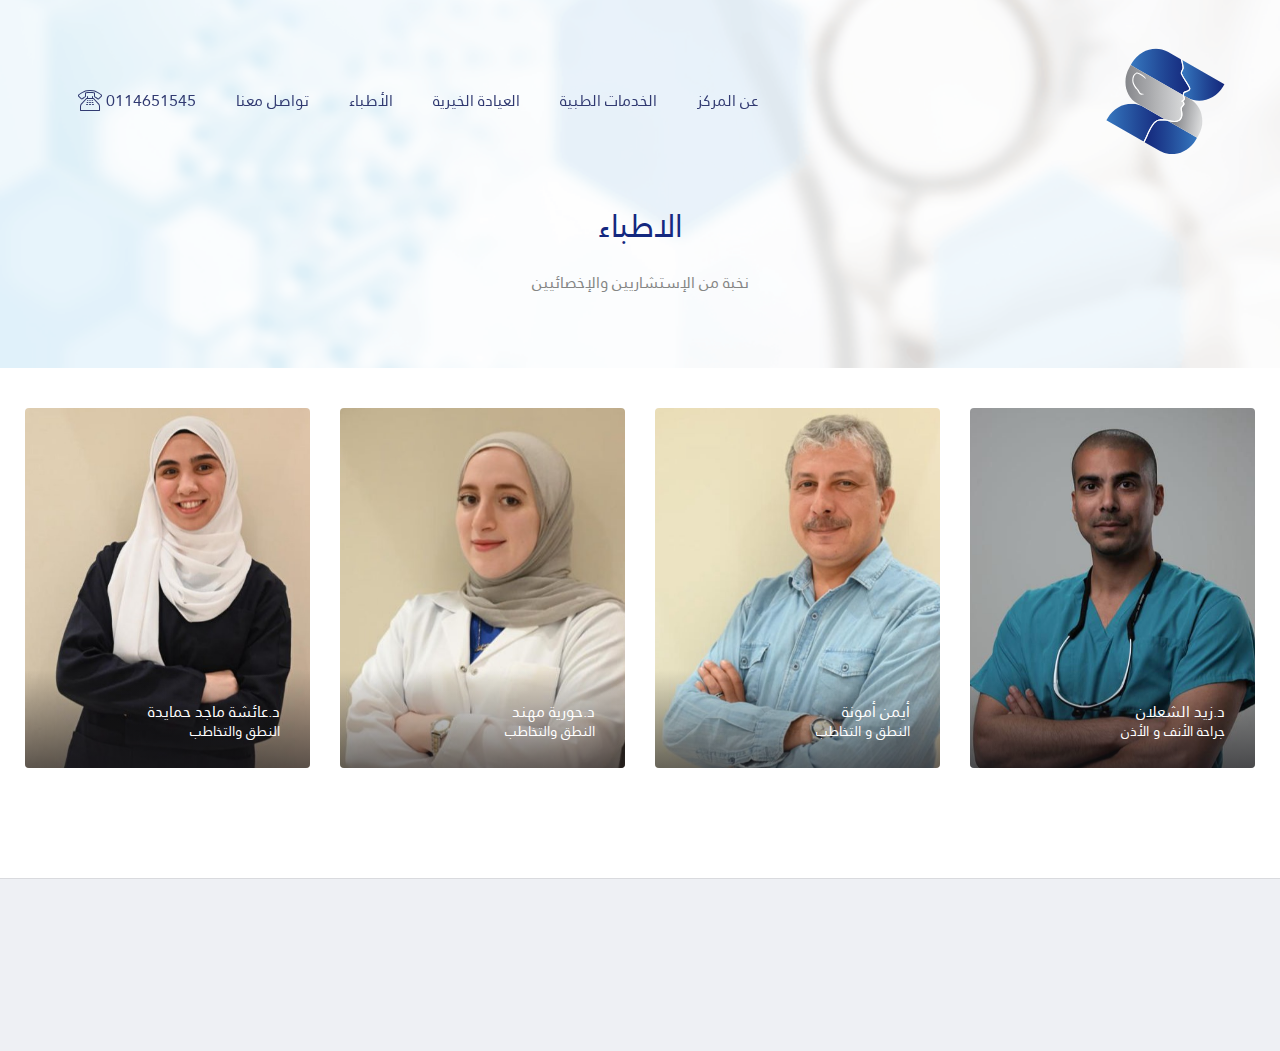
==== doctors.html @ c4ec8649 "ok" ====
<!DOCTYPE html>
<html  >
<head>
  
  <meta charset="UTF-8">
  <meta http-equiv="X-UA-Compatible" content="IE=edge">
  
  <meta name="viewport" content="width=device-width, initial-scale=1, minimum-scale=1">
  <link rel="shortcut icon" href="assets/images/logo-icon-100x100.png" type="image/x-icon">
  <meta name="description" content="استشلري جراحة و أمراض ا لانف و ا لاذن و الحنجرة زميل كلية الجراح ين ا لملكية البريطانية عمل سابقا كرئيس لقسم ا لانف و ا لاذن و الحنجرة ثم مديرا لمستشفى الملك عبدالعزيز الجامعي بدأ عيادته الخاصة في عام 1987م ، و تعتبر من أوائل العيادات الخاصة في ا لمملكة بدأ العيادة الخيرية في عام 1991م ، و توسعت و مازالت مستمرة الى ا لان">
  
  
  <title>الاطباء </title>
  <link rel="stylesheet" href="assets/web/assets/mobirise-icons2/mobirise2.css">
  <link rel="stylesheet" href="assets/web/assets/mobirise-icons/mobirise-icons.css">
  <link rel="stylesheet" href="assets/icon54/style.css">
  <link rel="stylesheet" href="assets/tether/tether.min.css">
  <link rel="stylesheet" href="assets/bootstrap/css/bootstrap.min.css">
  <link rel="stylesheet" href="assets/bootstrap/css/bootstrap-grid.min.css">
  <link rel="stylesheet" href="assets/bootstrap/css/bootstrap-reboot.min.css">
  <link rel="stylesheet" href="assets/animatecss/animate.min.css">
  <link rel="stylesheet" href="assets/dropdown/css/style.css">
  <link rel="stylesheet" href="assets/socicon/css/styles.css">
  <link href="assets/fonts/style.css" rel="stylesheet">
  <link rel="preload" as="style" href="assets/mobirise/css/mbr-additional.css"><link rel="stylesheet" href="assets/mobirise/css/mbr-additional.css" type="text/css">
  
  
  <script src="https://ajax.googleapis.com/ajax/libs/jquery/3.6.0/jquery.min.js"></script>
  

</head>
<body>
  
  <section class="menu cid-rR8qj3Lr1I" once="menu" id="menu1-1e">

    


    <nav class="navbar navbar-dropdown navbar-fixed-top navbar-expand-lg">
      <div class="container">
        <div class="navbar-brand">
            <span class="navbar-logo">
              <a href="/">
                  <img src="assets/images/logo-2.svg" alt="Map Transport" style="height: 6.6rem;">
              </a>
            </span>
            
        </div>
        <button class="navbar-toggler" type="button" data-toggle="collapse" data-target="#navbarSupportedContent" aria-controls="navbarNavAltMarkup" aria-expanded="false" aria-label="Toggle navigation">
            <div class="hamburger">
              <span></span>
              <span></span>
              <span></span>
              <span></span>
            </div>
        </button>
        <div class="collapse navbar-collapse" id="navbarSupportedContent">
            <ul class="navbar-nav nav-dropdown" data-app-modern-menu="true"><li class="nav-item"><a class="nav-link link text-primary display-7" href="index.html#content1-4">عن المركز</a></li><li class="nav-item"><a class="nav-link link text-primary display-7" href="index.html#gallery3-i">الخدمات الطبية</a></li><li class="nav-item"><a class="nav-link link text-primary display-7" href="charitable_clinic.html">العيادة الخيرية</a></li><li class="nav-item"><a class="nav-link link text-primary display-7" href="doctors.html">الأطباء</a></li><li class="nav-item"><a class="nav-link link text-primary display-7" href="index.html#form1-k">تواصل معنا</a></li>
              <li class="nav-item"><a class="nav-link link text-primary display-7" href="tel:0114651545" aria-expanded="false">0114651545&nbsp;<span class="icon54-v1-phone-2 mbr-iconfont mbr-iconfont-btn"></span></a></li></ul>
            
        </div>
      </div>
    </nav>
</section>

<section class="header2 studiom4_header2 cid-tir96Pjx7q" id="header2-1i">

	

	<div class="mbr-overlay" style="opacity: 0.8; background-color: rgb(255, 255, 255);"></div>

	<div class="container align-center">
		<div class="row justify-content-md-center">
			<div class="mbr-white col-md-10 col-lg-7">
				
				<h1 class="mbr-section-title mbr-semibold mbr-fonts-style align-center display-2">الاطباء</h1>
				<p class="mbr-text mbr-fonts-style display-7">نخبة من الإستشاريين والإخصائيين<br></p>
				
			</div>
		</div>
	</div>

	
</section>

<section class="team1 conferencem4_team1 cid-tirb996Kfq" id="team1-1j">

    

    

    <div class="container">
        <div class="row title__wrap">
            <div class="title__block col-sm-12">
                
                
            </div>
            
        </div>
        <div class="row wrap justify-content-center">
            
            
            
            
        <div class="col-lg-3 col-sm-6">
                <div class="image">
                    <a href="javascript:open_page('dr-zid');"><img src="assets/images/whatsapp-image-2022-09-24-at-6.21.12-pm-588x715.jpeg" alt="" title=""></a>
                    <div class="text__block text-white">
                        <p class="text__title mbr-bold mbr-fonts-style display-7"><a href="javascript:open_page('dr-zid');" class="text-success">د.زيد الشعلان</a></p>
                        <p class="text__descr mbr-fonts-style display-4">جراحة الأنف و الأذن</p>
                        
                    </div>
                </div>
            </div><div class="col-lg-3 col-sm-6">
                <div class="image">
                    <a href="javascript:open_page('dr-ayman');"><img src="assets/images/whatsapp-image-2022-09-24-at-6.21.11-pm-1-570x853.jpeg" alt="" title=""></a>
                    <div class="text__block text-white">
                        <p class="text__title mbr-bold mbr-fonts-style display-7"><a href="javascript:open_page('dr-ayman');" class="text-white">أيمن أمونة</a></p>
                        <p class="text__descr mbr-fonts-style display-4">النطق و التخاطب</p>
                        
                    </div>
                </div>
            </div><div class="col-lg-3 col-sm-6">
                <div class="image">
                    <a href="javascript:open_page('dr-horiya');"><img src="assets/images/whatsapp-image-2022-09-24-at-6.21.11-pm-476x713.jpeg" alt="" title=""></a>
                    <div class="text__block text-white">
                        <p class="text__title mbr-bold mbr-fonts-style display-7"><a href="javascript:open_page('dr-horiya');" class="text-white">د.حورية مهند</a></p>
                        <p class="text__descr mbr-fonts-style display-4">النطق والتخاطب</p>
                        
                    </div>
                </div>
            </div><div class="col-lg-3 col-sm-6">
                <div class="image">
                    <a href="javascript:open_page('dr-isha');"><img src="assets/images/whatsapp-image-2022-09-24-at-6.21.11-pm-570x853.jpeg" alt="" title=""></a>
                    <div class="text__block text-white">
                        <p class="text__title mbr-bold mbr-fonts-style display-7"><a href="javascript:open_page('dr-isha');" class="text-white">د.عائشة ماجد حمايدة</a></p>
                        <p class="text__descr mbr-fonts-style display-4">النطق والتخاطب</p>
                        
                    </div>
                </div>
            </div></div>



    </div>
</section>

<section data-bs-version="5.1" class="people4 cid-tir8cYuKGH" id="dr-zid">
    

    

    <div class="container">
        <div class="shadow">
            <div class="row al">
                <div class="col-auto">
                    <img src="assets/images/whatsapp-image-2022-09-24-at-6.21.12-pm-588x715.jpeg" alt="" class="align">
                </div>
                <div class="col">
                    <h5 class="card-title mbr-fonts-style display-1">&nbsp;د.زيد الشعلان</h5>
                    <h5 class="card-subtitle mbr-fonts-style display-7">استشاري جراحة الأنف و الأذن و الحنجرة<div>ستشاري جراحة تجميل الوجه والرقبة و الجراحة الترميمية</div></h5>
                    <h5 class="card-text mbr-fonts-style display-4"><div><br></div>المؤهلات:<br><div>- الزمالة الامريكية في جراحة تجميل الوجه و الرقبة و الجراحة الترميمية</div><div>منجامعة“توماسجيفيرسون” (فيلاديلفيا،امريكا) الزمالة الامريكية في جراحة تجميل الوجه و الرقبة و الجراحة الترميمية&nbsp;</div><div><span style="font-size: 0.9rem;">- من جامعة “تينيسي” (ميمفيس،امريكيا) الزمالة الامريكية من ا لأكاديمية الأمريكية لجراحة تجميل الوجه و الجراحة الترميمية AAFPRS</span><br></div><div>- الزمالة الامريكية من ا لأكاديمية ا لأمريكية لجراحة تجميل الوجه و الجراحة الترميمية AAFPRS</div><br><div>يرى جميع حالات تجميل الانف والوجه و الرقبة ، الجراحية و غير الجراحية</div><br><div>اجراءات العيادة :</div><div>انواع حقن الفلر المختلفة للوجه</div><div>حقن البوتكس </div><div>عمليات التجميل المصغرة تحت التخدير الموضعي بالعيادة</div><br><br><div>العمليات :</div><div>- عملية شدالوجه والرقبة</div><div>- تجميل ا لانف</div><div>- تعديل الحاجز ا لانفي</div><div>- شفط دهون الرقبة</div><div>- شد الجفون</div><div>- شد الحواجب</div><div>- تصغير/شد الجبهة</div><div>- حشوات تكبير الدقن</div><div>- حشوات تكبير الشفايف</div><div>- تجميل / تصحيح الاذان البارزة</div><div>- حقن الدهون الذاتية بالوجه</div><div>- ازالة الفلر الدائم ومعالجة مضاعفاته&nbsp;</div><br><div><br></div></h5>
                    <div class="mbr-social-likes">
                        <span class="btn btn-social socicon-bg-youtube youtube mx-2">
                            <a href="https://wa.me/966502949133"><span class="mbr-iconfont socicon-whatsapp socicon"></span></a>
                        </span>
                        <span class="btn btn-social socicon-bg-facebook facebook mx-2">
                            <a href="https://www.snapchat.com/add/dr.alshaalan"><span class="mbr-iconfont socicon-snapchat socicon"></span></a>
                        </span>
                        <span class="btn btn-social twitter socicon-bg-twitter mx-2">
                            <a href="https://twitter.com/dralshaalan"><span class="mbr-iconfont socicon-twitter socicon"></span></a>
                        </span>
                        
                        
                    </div>
                </div>
            </div>
        </div>
    </div>
</section>

<section data-bs-version="5.1" class="people4 cid-tis2cQevDI" id="dr-ayman">
    

    

    <div class="container">
        <div class="shadow">
            <div class="row al">
                <div class="col-auto">
                    <img src="assets/images/whatsapp-image-2022-09-24-at-6.21.11-pm-1-570x853.jpeg" alt="" class="align">
                </div>
                <div class="col">
                    <h5 class="card-title mbr-fonts-style display-1">&nbsp;د.أيمن أمونة</h5>
                    <h5 class="card-subtitle mbr-fonts-style display-7">أخصائي أمراض النطق والتخاطب</h5>
                    <h5 class="card-text mbr-fonts-style display-4"><div>حاصل على درجة البكالوريس في أمراض النطق و التخاطب من كلية العلوم الطبية ا لمساعدة ، جامعة العلوم التطبيقية ، 2001م ا لأردن خبرة أكثر من 20 سنة في علاج و تأهيل الحالات التالية :</div><br><div>التأخر اللغوي و ا لاطرابات النطقية</div><div>- التأتأه</div><div>- اضطراباتا لصوت</div><div>- الحبسة الكلامية بجميعا نواعها</div><div>- اضطرابات مخترج الحروف</div><div>- تأهيل ضعاف السمع وزارعي القوقعة</div><div>- حالات متلازمة داون</div><div>- فرط الحركة</div><div>- صعوبة البلع</div><div>- صعوبات التعلم</div><br><div><br></div></h5>
                    
                </div>
            </div>
        </div>
    </div>
</section>

<section data-bs-version="5.1" class="people4 cid-tis2dl8ZbR" id="dr-horiya">
    

    

    <div class="container">
        <div class="shadow">
            <div class="row al">
                <div class="col-auto">
                    <img src="assets/images/whatsapp-image-2022-09-24-at-6.21.11-pm-476x713.jpeg" alt="" class="align">
                </div>
                <div class="col">
                    <h5 class="card-title mbr-fonts-style display-1">&nbsp;د.حورية مهند</h5>
                    <h5 class="card-subtitle mbr-fonts-style display-7">أخصائية أمراض النطق والتخاطب</h5>
                    <h5 class="card-text mbr-fonts-style display-4"><div>كلية علوم التأهيل قسم علوم السمع والنطق - الجامعة الاردنية-عَّمان -الأردن. </div><div>حاصلة على ترخيص الهيئة الصحية السعودية كأخصائي نطق و لغة و تأهيل سمعي. </div><div>خبرة سنوات في عدة مستشفيات و مراكز مختلفة</div><div><br></div><div>الحالات التي عملت معها:</div><div>- التأخر اللغوي</div><div>- اضرابات النطق و اللغة و الصوت</div><div>- اضطراب الطلاقة الكلامية</div><div>- التأتأة الإضطرابات العصبية</div><div>- التأهيل السمعي.</div></h5>
                    
                </div>
            </div>
        </div>
    </div>
</section>

<section data-bs-version="5.1" class="people4 cid-tis2ch4Z1R" id="dr-isha">
    

    

    <div class="container">
        <div class="shadow">
            <div class="row al">
                <div class="col-auto">
                    <img src="assets/images/whatsapp-image-2022-09-24-at-6.21.11-pm-570x853.jpeg" alt="" class="align">
                </div>
                <div class="col">
                    <h5 class="card-title mbr-fonts-style display-1">د.عائشة ماجد حمايدة</h5>
                    <h5 class="card-subtitle mbr-fonts-style display-7">أخصائية أمراض النطق والتخاطب</h5>
                    <h5 class="card-text mbr-fonts-style display-4"><div><strong>خريجة جامعة العلوم والتكنولوجيا الاردنية - الاردن </strong></div><br><div>الخبرات: </div><div>مركز مهارات للتربية الخاصة وعلاج النطق واللغة</div><br><div>الحالات :</div><div>التاخر اللغوي Delayed language</div><div>اضطرابات اللغة Language Disorders</div><div>اضطرابات النطق Articulation Disorders التلعثم )</div><div>التأتأة ( Stuttring ) التلعثم</div><div>التأهيل اللغوي لمصابي الجلطات الدماغية Stroke</div><div>التأهيل السمعي واللغوي لضعاف السمع Aural rehabilitation</div><div>أمراض الصوت ( بحة ، حا لات سقف الحلق ا لمشقوق، الشفة الارنبية ) Voice Disorders</div></h5>
                    
                </div>
            </div>
        </div>
    </div>
</section>

<section class="footer2 cid-tis7W92HYC" id="footer2-1n">

    

    

    <div class="container">
        <div class="media-container-row">
            <div class="col-lg-4 logo-footer mb-3 mt-3 align-right">
                <img class="img-logo-footer" src="assets/images/vision-1.svg" alt="">
                
            </div>
            <div class="col-lg-4 copyright mb-3 mt-3">
                <p class="mbr-fonts-style mbr-regular text-copyright display-4" style="font-size:12px">© جميع الحقوق محفوظة لمجمع عبدالعزيز زيد عبدالله الشعلان الطبية<br><br><br></p>
            </div>
            
        </div>
    </div>
    <script>
        function hide_all_doctors(){
            $('[id^=dr-').hide();
        }
        hide_all_doctors();
        function open_page(doctor_name){
              hide_all_doctors();
              $('#'+doctor_name).show();
              document.querySelector("#"+doctor_name).scrollIntoView({ behavior: "smooth"});
        }
    </script>
</section>


<script src="assets/web/assets/jquery/jquery.min.js"></script>
  <script src="assets/popper/popper.min.js"></script>
  <script src="assets/tether/tether.min.js"></script>
  <script src="assets/bootstrap/js/bootstrap.min.js"></script>
  <script src="assets/smoothscroll/smooth-scroll.js"></script>
  <script src="assets/viewportchecker/jquery.viewportchecker.js"></script>
  <script src="assets/dropdown/js/nav-dropdown.js"></script>
  <script src="assets/dropdown/js/navbar-dropdown.js"></script>
  <script src="assets/touchswipe/jquery.touch-swipe.min.js"></script>
  <script src="assets/theme/js/script.js"></script>
  
  <script  src="https://cdn.ratina.co/js/helper-v11.js?c=b&l=en" ></script>
  
  <input name="animation" type="hidden">
  
</body>
</html>
---- assets/web/assets/mobirise-icons2/mobirise2.css ----
@font-face {
  font-family: 'Moririse2';
  font-display: swap;
  src:  url('mobirise2.eot?f2bix4');
  src:  url('mobirise2.eot?f2bix4#iefix') format('embedded-opentype'),
    url('mobirise2.ttf?f2bix4') format('truetype'),
    url('mobirise2.woff?f2bix4') format('woff'),
    url('mobirise2.svg?f2bix4#mobirise2') format('svg');
  font-weight: normal;
  font-style: normal;
}

[class^="mobi-"], [class*=" mobi-"] {
  /* use !important to prevent issues with browser extensions that change fonts */
  font-family: 'Moririse2' !important;
  speak: none;
  font-style: normal;
  font-weight: normal;
  font-variant: normal;
  text-transform: none;
  line-height: 1;

  /* Better Font Rendering =========== */
  -webkit-font-smoothing: antialiased;
  -moz-osx-font-smoothing: grayscale;
}

.mobi-mbri-add-submenu:before {
  content: "\e900";
}
.mobi-mbri-alert:before {
  content: "\e901";
}
.mobi-mbri-align-center:before {
  content: "\e902";
}
.mobi-mbri-align-justify:before {
  content: "\e903";
}
.mobi-mbri-align-left:before {
  content: "\e904";
}
.mobi-mbri-align-right:before {
  content: "\e905";
}
.mobi-mbri-android:before {
  content: "\e906";
}
.mobi-mbri-apple:before {
  content: "\e907";
}
.mobi-mbri-arrow-down:before {
  content: "\e908";
}
.mobi-mbri-arrow-next:before {
  content: "\e909";
}
.mobi-mbri-arrow-prev:before {
  content: "\e90a";
}
.mobi-mbri-arrow-up:before {
  content: "\e90b";
}
.mobi-mbri-bold:before {
  content: "\e90c";
}
.mobi-mbri-bookmark:before {
  content: "\e90d";
}
.mobi-mbri-bootstrap:before {
  content: "\e90e";
}
.mobi-mbri-briefcase:before {
  content: "\e90f";
}
.mobi-mbri-browse:before {
  content: "\e910";
}
.mobi-mbri-bulleted-list:before {
  content: "\e911";
}
.mobi-mbri-calendar:before {
  content: "\e912";
}
.mobi-mbri-camera:before {
  content: "\e913";
}
.mobi-mbri-cart-add:before {
  content: "\e914";
}
.mobi-mbri-cart-full:before {
  content: "\e915";
}
.mobi-mbri-cash:before {
  content: "\e916";
}
.mobi-mbri-change-style:before {
  content: "\e917";
}
.mobi-mbri-chat:before {
  content: "\e918";
}
.mobi-mbri-clock:before {
  content: "\e919";
}
.mobi-mbri-close:before {
  content: "\e91a";
}
.mobi-mbri-cloud:before {
  content: "\e91b";
}
.mobi-mbri-code:before {
  content: "\e91c";
}
.mobi-mbri-contact-form:before {
  content: "\e91d";
}
.mobi-mbri-credit-card:before {
  content: "\e91e";
}
.mobi-mbri-cursor-click:before {
  content: "\e91f";
}
.mobi-mbri-cust-feedback:before {
  content: "\e920";
}
.mobi-mbri-database:before {
  content: "\e921";
}
.mobi-mbri-delivery:before {
  content: "\e922";
}
.mobi-mbri-desktop:before {
  content: "\e923";
}
.mobi-mbri-devices:before {
  content: "\e924";
}
.mobi-mbri-down:before {
  content: "\e925";
}
.mobi-mbri-download-2:before {
  content: "\e926";
}
.mobi-mbri-download:before {
  content: "\e927";
}
.mobi-mbri-drag-n-drop-2:before {
  content: "\e928";
}
.mobi-mbri-drag-n-drop:before {
  content: "\e929";
}
.mobi-mbri-edit-2:before {
  content: "\e92a";
}
.mobi-mbri-edit:before {
  content: "\e92b";
}
.mobi-mbri-error:before {
  content: "\e92c";
}
.mobi-mbri-extension:before {
  content: "\e92d";
}
.mobi-mbri-features:before {
  content: "\e92e";
}
.mobi-mbri-file:before {
  content: "\e92f";
}
.mobi-mbri-flag:before {
  content: "\e930";
}
.mobi-mbri-folder:before {
  content: "\e931";
}
.mobi-mbri-gift:before {
  content: "\e932";
}
.mobi-mbri-github:before {
  content: "\e933";
}
.mobi-mbri-globe-2:before {
  content: "\e934";
}
.mobi-mbri-globe:before {
  content: "\e935";
}
.mobi-mbri-growing-chart:before {
  content: "\e936";
}
.mobi-mbri-hearth:before {
  content: "\e937";
}
.mobi-mbri-help:before {
  content: "\e938";
}
.mobi-mbri-home:before {
  content: "\e939";
}
.mobi-mbri-hot-cup:before {
  content: "\e93a";
}
.mobi-mbri-idea:before {
  content: "\e93b";
}
.mobi-mbri-image-gallery:before {
  content: "\e93c";
}
.mobi-mbri-image-slider:before {
  content: "\e93d";
}
.mobi-mbri-info:before {
  content: "\e93e";
}
.mobi-mbri-italic:before {
  content: "\e93f";
}
.mobi-mbri-key:before {
  content: "\e940";
}
.mobi-mbri-laptop:before {
  content: "\e941";
}
.mobi-mbri-layers:before {
  content: "\e942";
}
.mobi-mbri-left-right:before {
  content: "\e943";
}
.mobi-mbri-left:before {
  content: "\e944";
}
.mobi-mbri-letter:before {
  content: "\e945";
}
.mobi-mbri-like:before {
  content: "\e946";
}
.mobi-mbri-link:before {
  content: "\e947";
}
.mobi-mbri-lock:before {
  content: "\e948";
}
.mobi-mbri-login:before {
  content: "\e949";
}
.mobi-mbri-logout:before {
  content: "\e94a";
}
.mobi-mbri-magic-stick:before {
  content: "\e94b";
}
.mobi-mbri-map-pin:before {
  content: "\e94c";
}
.mobi-mbri-menu:before {
  content: "\e94d";
}
.mobi-mbri-mobile-2:before {
  content: "\e94e";
}
.mobi-mbri-mobile-horizontal:before {
  content: "\e94f";
}
.mobi-mbri-mobile:before {
  content: "\e950";
}
.mobi-mbri-mobirise:before {
  content: "\e951";
}
.mobi-mbri-more-horizontal:before {
  content: "\e952";
}
.mobi-mbri-more-vertical:before {
  content: "\e953";
}
.mobi-mbri-music:before {
  content: "\e954";
}
.mobi-mbri-new-file:before {
  content: "\e955";
}
.mobi-mbri-numbered-list:before {
  content: "\e956";
}
.mobi-mbri-opened-folder:before {
  content: "\e957";
}
.mobi-mbri-pages:before {
  content: "\e958";
}
.mobi-mbri-paper-plane:before {
  content: "\e959";
}
.mobi-mbri-paperclip:before {
  content: "\e95a";
}
.mobi-mbri-phone:before {
  content: "\e95b";
}
.mobi-mbri-photo:before {
  content: "\e95c";
}
.mobi-mbri-photos:before {
  content: "\e95d";
}
.mobi-mbri-pin:before {
  content: "\e95e";
}
.mobi-mbri-play:before {
  content: "\e95f";
}
.mobi-mbri-plus:before {
  content: "\e960";
}
.mobi-mbri-preview:before {
  content: "\e961";
}
.mobi-mbri-print:before {
  content: "\e962";
}
.mobi-mbri-protect:before {
  content: "\e963";
}
.mobi-mbri-question:before {
  content: "\e964";
}
.mobi-mbri-quote-left:before {
  content: "\e965";
}
.mobi-mbri-quote-right:before {
  content: "\e966";
}
.mobi-mbri-redo:before {
  content: "\e967";
}
.mobi-mbri-refresh:before {
  content: "\e968";
}
.mobi-mbri-responsive-2:before {
  content: "\e969";
}
.mobi-mbri-responsive:before {
  content: "\e96a";
}
.mobi-mbri-right:before {
  content: "\e96b";
}
.mobi-mbri-rocket:before {
  content: "\e96c";
}
.mobi-mbri-sad-face:before {
  content: "\e96d";
}
.mobi-mbri-sale:before {
  content: "\e96e";
}
.mobi-mbri-save:before {
  content: "\e96f";
}
.mobi-mbri-search:before {
  content: "\e970";
}
.mobi-mbri-setting-2:before {
  content: "\e971";
}
.mobi-mbri-setting-3:before {
  content: "\e972";
}
.mobi-mbri-setting:before {
  content: "\e973";
}
.mobi-mbri-share:before {
  content: "\e974";
}
.mobi-mbri-shopping-bag:before {
  content: "\e975";
}
.mobi-mbri-shopping-basket:before {
  content: "\e976";
}
.mobi-mbri-shopping-cart:before {
  content: "\e977";
}
.mobi-mbri-sites:before {
  content: "\e978";
}
.mobi-mbri-smile-face:before {
  content: "\e979";
}
.mobi-mbri-speed:before {
  content: "\e97a";
}
.mobi-mbri-star:before {
  content: "\e97b";
}
.mobi-mbri-success:before {
  content: "\e97c";
}
.mobi-mbri-sun:before {
  content: "\e97d";
}
.mobi-mbri-sun2:before {
  content: "\e97e";
}
.mobi-mbri-tablet-vertical:before {
  content: "\e97f";
}
.mobi-mbri-tablet:before {
  content: "\e980";
}
.mobi-mbri-target:before {
  content: "\e981";
}
.mobi-mbri-timer:before {
  content: "\e982";
}
.mobi-mbri-to-ftp:before {
  content: "\e983";
}
.mobi-mbri-to-local-drive:before {
  content: "\e984";
}
.mobi-mbri-touch-swipe:before {
  content: "\e985";
}
.mobi-mbri-touch:before {
  content: "\e986";
}
.mobi-mbri-trash:before {
  content: "\e987";
}
.mobi-mbri-underline:before {
  content: "\e988";
}
.mobi-mbri-undo:before {
  content: "\e989";
}
.mobi-mbri-unlink:before {
  content: "\e98a";
}
.mobi-mbri-unlock:before {
  content: "\e98b";
}
.mobi-mbri-up-down:before {
  content: "\e98c";
}
.mobi-mbri-up:before {
  content: "\e98d";
}
.mobi-mbri-update:before {
  content: "\e98e";
}
.mobi-mbri-upload-2:before {
  content: "\e98f";
}
.mobi-mbri-upload:before {
  content: "\e990";
}
.mobi-mbri-user-2:before {
  content: "\e991";
}
.mobi-mbri-user:before {
  content: "\e992";
}
.mobi-mbri-users:before {
  content: "\e993";
}
.mobi-mbri-video-play:before {
  content: "\e994";
}
.mobi-mbri-video:before {
  content: "\e995";
}
.mobi-mbri-watch:before {
  content: "\e996";
}
.mobi-mbri-website-theme-2:before {
  content: "\e997";
}
.mobi-mbri-website-theme:before {
  content: "\e998";
}
.mobi-mbri-wifi:before {
  content: "\e999";
}
.mobi-mbri-windows:before {
  content: "\e99a";
}
.mobi-mbri-zoom-in:before {
  content: "\e99b";
}
.mobi-mbri-zoom-out:before {
  content: "\e99c";
}
---- assets/web/assets/mobirise-icons/mobirise-icons.css ----
@font-face {
  font-family: 'MobiriseIcons';
  src:  url('mobirise-icons.eot?spat4u');
  src:  url('mobirise-icons.eot?spat4u#iefix') format('embedded-opentype'),
    url('mobirise-icons.ttf?spat4u') format('truetype'),
    url('mobirise-icons.woff?spat4u') format('woff'),
    url('mobirise-icons.svg?spat4u#MobiriseIcons') format('svg');
  font-weight: normal;
  font-style: normal;
  font-display: swap;
}

[class^="mbri-"], [class*=" mbri-"] {
  /* use !important to prevent issues with browser extensions that change fonts */
  font-family: MobiriseIcons !important;
  speak: none;
  font-style: normal;
  font-weight: normal;
  font-variant: normal;
  text-transform: none;
  line-height: 1;

  /* Better Font Rendering =========== */
  -webkit-font-smoothing: antialiased;
  -moz-osx-font-smoothing: grayscale;
}

.mbri-add-submenu:before {
  content: "\e900";
}
.mbri-alert:before {
  content: "\e901";
}
.mbri-align-center:before {
  content: "\e902";
}
.mbri-align-justify:before {
  content: "\e903";
}
.mbri-align-left:before {
  content: "\e904";
}
.mbri-align-right:before {
  content: "\e905";
}
.mbri-android:before {
  content: "\e906";
}
.mbri-apple:before {
  content: "\e907";
}
.mbri-arrow-down:before {
  content: "\e908";
}
.mbri-arrow-next:before {
  content: "\e909";
}
.mbri-arrow-prev:before {
  content: "\e90a";
}
.mbri-arrow-up:before {
  content: "\e90b";
}
.mbri-bold:before {
  content: "\e90c";
}
.mbri-bookmark:before {
  content: "\e90d";
}
.mbri-bootstrap:before {
  content: "\e90e";
}
.mbri-briefcase:before {
  content: "\e90f";
}
.mbri-browse:before {
  content: "\e910";
}
.mbri-bulleted-list:before {
  content: "\e911";
}
.mbri-calendar:before {
  content: "\e912";
}
.mbri-camera:before {
  content: "\e913";
}
.mbri-cart-add:before {
  content: "\e914";
}
.mbri-cart-full:before {
  content: "\e915";
}
.mbri-cash:before {
  content: "\e916";
}
.mbri-change-style:before {
  content: "\e917";
}
.mbri-chat:before {
  content: "\e918";
}
.mbri-clock:before {
  content: "\e919";
}
.mbri-close:before {
  content: "\e91a";
}
.mbri-cloud:before {
  content: "\e91b";
}
.mbri-code:before {
  content: "\e91c";
}
.mbri-contact-form:before {
  content: "\e91d";
}
.mbri-credit-card:before {
  content: "\e91e";
}
.mbri-cursor-click:before {
  content: "\e91f";
}
.mbri-cust-feedback:before {
  content: "\e920";
}
.mbri-database:before {
  content: "\e921";
}
.mbri-delivery:before {
  content: "\e922";
}
.mbri-desktop:before {
  content: "\e923";
}
.mbri-devices:before {
  content: "\e924";
}
.mbri-down:before {
  content: "\e925";
}
.mbri-download:before {
  content: "\e989";
}
.mbri-drag-n-drop:before {
  content: "\e927";
}
.mbri-drag-n-drop2:before {
  content: "\e928";
}
.mbri-edit:before {
  content: "\e929";
}
.mbri-edit2:before {
  content: "\e92a";
}
.mbri-error:before {
  content: "\e92b";
}
.mbri-extension:before {
  content: "\e92c";
}
.mbri-features:before {
  content: "\e92d";
}
.mbri-file:before {
  content: "\e92e";
}
.mbri-flag:before {
  content: "\e92f";
}
.mbri-folder:before {
  content: "\e930";
}
.mbri-gift:before {
  content: "\e931";
}
.mbri-github:before {
  content: "\e932";
}
.mbri-globe:before {
  content: "\e933";
}
.mbri-globe-2:before {
  content: "\e934";
}
.mbri-growing-chart:before {
  content: "\e935";
}
.mbri-hearth:before {
  content: "\e936";
}
.mbri-help:before {
  content: "\e937";
}
.mbri-home:before {
  content: "\e938";
}
.mbri-hot-cup:before {
  content: "\e939";
}
.mbri-idea:before {
  content: "\e93a";
}
.mbri-image-gallery:before {
  content: "\e93b";
}
.mbri-image-slider:before {
  content: "\e93c";
}
.mbri-info:before {
  content: "\e93d";
}
.mbri-italic:before {
  content: "\e93e";
}
.mbri-key:before {
  content: "\e93f";
}
.mbri-laptop:before {
  content: "\e940";
}
.mbri-layers:before {
  content: "\e941";
}
.mbri-left-right:before {
  content: "\e942";
}
.mbri-left:before {
  content: "\e943";
}
.mbri-letter:before {
  content: "\e944";
}
.mbri-like:before {
  content: "\e945";
}
.mbri-link:before {
  content: "\e946";
}
.mbri-lock:before {
  content: "\e947";
}
.mbri-login:before {
  content: "\e948";
}
.mbri-logout:before {
  content: "\e949";
}
.mbri-magic-stick:before {
  content: "\e94a";
}
.mbri-map-pin:before {
  content: "\e94b";
}
.mbri-menu:before {
  content: "\e94c";
}
.mbri-mobile:before {
  content: "\e94d";
}
.mbri-mobile2:before {
  content: "\e94e";
}
.mbri-mobirise:before {
  content: "\e94f";
}
.mbri-more-horizontal:before {
  content: "\e950";
}
.mbri-more-vertical:before {
  content: "\e951";
}
.mbri-music:before {
  content: "\e952";
}
.mbri-new-file:before {
  content: "\e953";
}
.mbri-numbered-list:before {
  content: "\e954";
}
.mbri-opened-folder:before {
  content: "\e955";
}
.mbri-pages:before {
  content: "\e956";
}
.mbri-paper-plane:before {
  content: "\e957";
}
.mbri-paperclip:before {
  content: "\e958";
}
.mbri-photo:before {
  content: "\e959";
}
.mbri-photos:before {
  content: "\e95a";
}
.mbri-pin:before {
  content: "\e95b";
}
.mbri-play:before {
  content: "\e95c";
}
.mbri-plus:before {
  content: "\e95d";
}
.mbri-preview:before {
  content: "\e95e";
}
.mbri-print:before {
  content: "\e95f";
}
.mbri-protect:before {
  content: "\e960";
}
.mbri-question:before {
  content: "\e961";
}
.mbri-quote-left:before {
  content: "\e962";
}
.mbri-quote-right:before {
  content: "\e963";
}
.mbri-refresh:before {
  content: "\e964";
}
.mbri-responsive:before {
  content: "\e965";
}
.mbri-right:before {
  content: "\e966";
}
.mbri-rocket:before {
  content: "\e967";
}
.mbri-sad-face:before {
  content: "\e968";
}
.mbri-sale:before {
  content: "\e969";
}
.mbri-save:before {
  content: "\e96a";
}
.mbri-search:before {
  content: "\e96b";
}
.mbri-setting:before {
  content: "\e96c";
}
.mbri-setting2:before {
  content: "\e96d";
}
.mbri-setting3:before {
  content: "\e96e";
}
.mbri-share:before {
  content: "\e96f";
}
.mbri-shopping-bag:before {
  content: "\e970";
}
.mbri-shopping-basket:before {
  content: "\e971";
}
.mbri-shopping-cart:before {
  content: "\e972";
}
.mbri-sites:before {
  content: "\e973";
}
.mbri-smile-face:before {
  content: "\e974";
}
.mbri-speed:before {
  content: "\e975";
}
.mbri-star:before {
  content: "\e976";
}
.mbri-success:before {
  content: "\e977";
}
.mbri-sun:before {
  content: "\e978";
}
.mbri-sun2:before {
  content: "\e979";
}
.mbri-tablet:before {
  content: "\e97a";
}
.mbri-tablet-vertical:before {
  content: "\e97b";
}
.mbri-target:before {
  content: "\e97c";
}
.mbri-timer:before {
  content: "\e97d";
}
.mbri-to-ftp:before {
  content: "\e97e";
}
.mbri-to-local-drive:before {
  content: "\e97f";
}
.mbri-touch-swipe:before {
  content: "\e980";
}
.mbri-touch:before {
  content: "\e981";
}
.mbri-trash:before {
  content: "\e982";
}
.mbri-underline:before {
  content: "\e983";
}
.mbri-unlink:before {
  content: "\e984";
}
.mbri-unlock:before {
  content: "\e985";
}
.mbri-up-down:before {
  content: "\e986";
}
.mbri-up:before {
  content: "\e987";
}
.mbri-update:before {
  content: "\e988";
}
.mbri-upload:before {
 content: "\e926"; 
}
.mbri-user:before {
  content: "\e98a";
}
.mbri-user2:before {
  content: "\e98b";
}
.mbri-users:before {
  content: "\e98c";
}
.mbri-video:before {
  content: "\e98d";
}
.mbri-video-play:before {
  content: "\e98e";
}
.mbri-watch:before {
  content: "\e98f";
}
.mbri-website-theme:before {
  content: "\e990";
}
.mbri-wifi:before {
  content: "\e991";
}
.mbri-windows:before {
  content: "\e992";
}
.mbri-zoom-out:before {
  content: "\e993";
}
.mbri-redo:before {
  content: "\e994";
}
.mbri-undo:before {
  content: "\e995";
}
---- assets/icon54/style.css ----
@font-face {
    font-family: 'icon54';
    src: url('fonts/icon54.eot?uf6sbu');
    src: url('fonts/icon54.eot?uf6sbu#iefix') format('embedded-opentype'),
        url('fonts/icon54.ttf?uf6sbu') format('truetype'),
        url('fonts/icon54.woff?uf6sbu') format('woff'),
        url('fonts/icon54.svg?uf6sbu#icon54') format('svg');
    font-weight: normal;
    font-style: normal;
}

[class^='icon54-v1-'],
[class*=' icon54-v1-'] {
    /* use !important to prevent issues with browser extensions that change fonts */
    font-family: 'icon54' !important;
    speak: none;
    font-style: normal;
    font-weight: normal;
    font-variant: normal;
    text-transform: none;
    line-height: 1;

    /* Better Font Rendering =========== */
    -webkit-font-smoothing: antialiased;
    -moz-osx-font-smoothing: grayscale;
}

.icon54-v1-add-bag::before {
    content: '\e900';
}
.icon54-v1-add-cart2::before {
    content: '\e901';
}
.icon54-v1-add-chat1::before {
    content: '\e902';
}
.icon54-v1-add-chat2::before {
    content: '\e903';
}
.icon54-v1-add-chat3::before {
    content: '\e904';
}
.icon54-v1-bitcoin-bag::before {
    content: '\e905';
}
.icon54-v1-bitcoin-cart::before {
    content: '\e906';
}
.icon54-v1-cart::before {
    content: '\e907';
}
.icon54-v1-char-search2::before {
    content: '\e908';
}
.icon54-v1-chat-1::before {
    content: '\e909';
}
.icon54-v1-chat-2::before {
    content: '\e90a';
}
.icon54-v1-chat-3::before {
    content: '\e90b';
}
.icon54-v1-chat-bubble1::before {
    content: '\e90c';
}
.icon54-v1-chat-bubble2::before {
    content: '\e90d';
}
.icon54-v1-chat-bubble4::before {
    content: '\e90e';
}
.icon54-v1-chat-bubble5::before {
    content: '\e90f';
}
.icon54-v1-chat-buble3::before {
    content: '\e910';
}
.icon54-v1-chat-delete1::before {
    content: '\e911';
}
.icon54-v1-chat-delete2::before {
    content: '\e912';
}
.icon54-v1-chat-delete3::before {
    content: '\e913';
}
.icon54-v1-chat-error1::before {
    content: '\e914';
}
.icon54-v1-chat-error2::before {
    content: '\e915';
}
.icon54-v1-chat-error3::before {
    content: '\e916';
}
.icon54-v1-chat-help1::before {
    content: '\e917';
}
.icon54-v1-chat-help2::before {
    content: '\e918';
}
.icon54-v1-chat-help3::before {
    content: '\e919';
}
.icon54-v1-chat-remouve1::before {
    content: '\e91a';
}
.icon54-v1-chat-remouve2::before {
    content: '\e91b';
}
.icon54-v1-chat-remouve3::before {
    content: '\e91c';
}
.icon54-v1-chat-search1::before {
    content: '\e91d';
}
.icon54-v1-chat-search3::before {
    content: '\e91e';
}
.icon54-v1-chat-settings1::before {
    content: '\e91f';
}
.icon54-v1-chat-settings2::before {
    content: '\e920';
}
.icon54-v1-chat-settings3::before {
    content: '\e921';
}
.icon54-v1-chat-user1::before {
    content: '\e922';
}
.icon54-v1-chat-user2::before {
    content: '\e923';
}
.icon54-v1-chat-user3::before {
    content: '\e924';
}
.icon54-v1-chat-user4::before {
    content: '\e925';
}
.icon54-v1-check-out::before {
    content: '\e926';
}
.icon54-v1-clear-bag::before {
    content: '\e927';
}
.icon54-v1-clear-cart2::before {
    content: '\e928';
}
.icon54-v1-conference-chat::before {
    content: '\e929';
}
.icon54-v1-conference-speach::before {
    content: '\e92a';
}
.icon54-v1-credit-card::before {
    content: '\e92b';
}
.icon54-v1-cuppon::before {
    content: '\e92c';
}
.icon54-v1-dismiss-bag::before {
    content: '\e92d';
}
.icon54-v1-dismiss-cart::before {
    content: '\e92e';
}
.icon54-v1-dismiss-chat1::before {
    content: '\e92f';
}
.icon54-v1-dismiss-chat2::before {
    content: '\e930';
}
.icon54-v1-dismiss-chat3::before {
    content: '\e931';
}
.icon54-v1-dollar-bag::before {
    content: '\e932';
}
.icon54-v1-dollar-cart::before {
    content: '\e933';
}
.icon54-v1-done-bag::before {
    content: '\e934';
}
.icon54-v1-done-cat::before {
    content: '\e935';
}
.icon54-v1-dream-bubble1::before {
    content: '\e936';
}
.icon54-v1-dream-bubble2::before {
    content: '\e937';
}
.icon54-v1-dreamimg-2::before {
    content: '\e938';
}
.icon54-v1-dreaming-1::before {
    content: '\e939';
}
.icon54-v1-euro-bag::before {
    content: '\e93a';
}
.icon54-v1-euro-cart::before {
    content: '\e93b';
}
.icon54-v1-favorite-bag::before {
    content: '\e93c';
}
.icon54-v1-favorite-cart::before {
    content: '\e93d';
}
.icon54-v1-favorite-chat1::before {
    content: '\e93e';
}
.icon54-v1-favorite-chat2::before {
    content: '\e93f';
}
.icon54-v1-favorite-chat3::before {
    content: '\e940';
}
.icon54-v1-full-cart2::before {
    content: '\e941';
}
.icon54-v1-gift-box2::before {
    content: '\e942';
}
.icon54-v1-gift-card2::before {
    content: '\e943';
}
.icon54-v1-home-bag::before {
    content: '\e944';
}
.icon54-v1-hot-offer::before {
    content: '\e945';
}
.icon54-v1-mobile-shopping1::before {
    content: '\e946';
}
.icon54-v1-mobile-shopping2::before {
    content: '\e947';
}
.icon54-v1-on-sale2::before {
    content: '\e948';
}
.icon54-v1-on-sale::before {
    content: '\e949';
}
.icon54-v1-online-shopping1::before {
    content: '\e94a';
}
.icon54-v1-online-store::before {
    content: '\e94b';
}
.icon54-v1-open-box::before {
    content: '\e94c';
}
.icon54-v1-pound-bag::before {
    content: '\e94d';
}
.icon54-v1-pound-cart::before {
    content: '\e94e';
}
.icon54-v1-remouve-bag::before {
    content: '\e94f';
}
.icon54-v1-remouve-cart2::before {
    content: '\e950';
}
.icon54-v1-rotate-2::before {
    content: '\e951';
}
.icon54-v1-search-bag::before {
    content: '\e952';
}
.icon54-v1-search-cart::before {
    content: '\e953';
}
.icon54-v1-secure-shopping3::before {
    content: '\e954';
}
.icon54-v1-secure-shopping4::before {
    content: '\e955';
}
.icon54-v1-secure-shopping5::before {
    content: '\e956';
}
.icon54-v1-share-conversation1::before {
    content: '\e957';
}
.icon54-v1-share-conversation2::before {
    content: '\e958';
}
.icon54-v1-share-conversation3::before {
    content: '\e959';
}
.icon54-v1-shipping-box::before {
    content: '\e95a';
}
.icon54-v1-shipping-scedule::before {
    content: '\e95b';
}
.icon54-v1-shipping::before {
    content: '\e95c';
}
.icon54-v1-shopping-bag::before {
    content: '\e95d';
}
.icon54-v1-video-message::before {
    content: '\e95e';
}
.icon54-v1-voice-message::before {
    content: '\e95f';
}
.icon54-v1-web-shop1::before {
    content: '\e960';
}
.icon54-v1-web-shop2::before {
    content: '\e961';
}
.icon54-v1-web-shop3::before {
    content: '\e962';
}
.icon54-v1-d-blockchart1::before {
    content: '\e963';
}
.icon54-v1-112::before {
    content: '\e964';
}
.icon54-v1-911::before {
    content: '\e965';
}
.icon54-v1-add-call::before {
    content: '\e966';
}
.icon54-v1-balloons::before {
    content: '\e967';
}
.icon54-v1-baseball-cap::before {
    content: '\e968';
}
.icon54-v1-bat-man::before {
    content: '\e969';
}
.icon54-v1-block-call::before {
    content: '\e96a';
}
.icon54-v1-block-chart1::before {
    content: '\e96b';
}
.icon54-v1-block-chart2::before {
    content: '\e96c';
}
.icon54-v1-block-chart3::before {
    content: '\e96d';
}
.icon54-v1-bluetuth-phonespeaker::before {
    content: '\e96e';
}
.icon54-v1-call-24h::before {
    content: '\e96f';
}
.icon54-v1-call-center24h::before {
    content: '\e970';
}
.icon54-v1-call-forward::before {
    content: '\e971';
}
.icon54-v1-call-made::before {
    content: '\e972';
}
.icon54-v1-call-recieved::before {
    content: '\e973';
}
.icon54-v1-call-reservation::before {
    content: '\e974';
}
.icon54-v1-clear-call::before {
    content: '\e975';
}
.icon54-v1-crain-hook::before {
    content: '\e976';
}
.icon54-v1-decreasing-chart1::before {
    content: '\e977';
}
.icon54-v1-decreasing-chart2::before {
    content: '\e978';
}
.icon54-v1-delayed-call::before {
    content: '\e979';
}
.icon54-v1-diagram-1::before {
    content: '\e97a';
}
.icon54-v1-diagram-2::before {
    content: '\e97b';
}
.icon54-v1-diagram-3::before {
    content: '\e97c';
}
.icon54-v1-diagram-4::before {
    content: '\e97d';
}
.icon54-v1-dial-pad2::before {
    content: '\e97e';
}
.icon54-v1-dot-chart1::before {
    content: '\e97f';
}
.icon54-v1-dot-chart2::before {
    content: '\e980';
}
.icon54-v1-dot-chart3::before {
    content: '\e981';
}
.icon54-v1-enter-1::before {
    content: '\e982';
}
.icon54-v1-enter-2::before {
    content: '\e983';
}
.icon54-v1-exit-1::before {
    content: '\e984';
}
.icon54-v1-exit-2::before {
    content: '\e985';
}
.icon54-v1-fax-phone::before {
    content: '\e986';
}
.icon54-v1-fragment-chart::before {
    content: '\e987';
}
.icon54-v1-hold-theline::before {
    content: '\e988';
}
.icon54-v1-id-tag::before {
    content: '\e989';
}
.icon54-v1-increasing-chart1::before {
    content: '\e98a';
}
.icon54-v1-increasing-chart2::before {
    content: '\e98b';
}
.icon54-v1-key-2::before {
    content: '\e98c';
}
.icon54-v1-key-hole1::before {
    content: '\e98d';
}
.icon54-v1-key-hole2::before {
    content: '\e98e';
}
.icon54-v1-landscape-chart::before {
    content: '\e98f';
}
.icon54-v1-line-chart1::before {
    content: '\e990';
}
.icon54-v1-line-chart2::before {
    content: '\e991';
}
.icon54-v1-line-chart3::before {
    content: '\e992';
}
.icon54-v1-lock-1::before {
    content: '\e993';
}
.icon54-v1-lock-call::before {
    content: '\e994';
}
.icon54-v1-lock-user1::before {
    content: '\e995';
}
.icon54-v1-lock-user2::before {
    content: '\e996';
}
.icon54-v1-login-form1::before {
    content: '\e997';
}
.icon54-v1-login-form2::before {
    content: '\e998';
}
.icon54-v1-marge-call::before {
    content: '\e999';
}
.icon54-v1-missed-call::before {
    content: '\e99a';
}
.icon54-v1-name-tag::before {
    content: '\e99b';
}
.icon54-v1-open-lock::before {
    content: '\e99c';
}
.icon54-v1-pause-call::before {
    content: '\e99d';
}
.icon54-v1-phone-1::before {
    content: '\e99e';
}
.icon54-v1-phone-2::before {
    content: '\e99f';
}
.icon54-v1-phone-3::before {
    content: '\e9a0';
}
.icon54-v1-phone-4::before {
    content: '\e9a1';
}
.icon54-v1-phone-book::before {
    content: '\e9a2';
}
.icon54-v1-phone-box::before {
    content: '\e9a3';
}
.icon54-v1-phone-intalk::before {
    content: '\e9a4';
}
.icon54-v1-phone-ring::before {
    content: '\e9a5';
}
.icon54-v1-phone-shopping::before {
    content: '\e9a6';
}
.icon54-v1-pie-chart1::before {
    content: '\e9a7';
}
.icon54-v1-pie-chart2::before {
    content: '\e9a8';
}
.icon54-v1-pie-chart3::before {
    content: '\e9a9';
}
.icon54-v1-pin-code::before {
    content: '\e9aa';
}
.icon54-v1-public-phone::before {
    content: '\e9ab';
}
.icon54-v1-recall::before {
    content: '\e9ac';
}
.icon54-v1-record-call::before {
    content: '\e9ad';
}
.icon54-v1-remouve-call::before {
    content: '\e9ae';
}
.icon54-v1-ring-chart1::before {
    content: '\e9af';
}
.icon54-v1-ring-chart2::before {
    content: '\e9b0';
}
.icon54-v1-signal-0::before {
    content: '\e9b1';
}
.icon54-v1-signal-1::before {
    content: '\e9b2';
}
.icon54-v1-signal-2::before {
    content: '\e9b3';
}
.icon54-v1-signal-3::before {
    content: '\e9b4';
}
.icon54-v1-signal-4::before {
    content: '\e9b5';
}
.icon54-v1-signal-5::before {
    content: '\e9b6';
}
.icon54-v1-sinus::before {
    content: '\e9b7';
}
.icon54-v1-split-call::before {
    content: '\e9b8';
}
.icon54-v1-success-chart::before {
    content: '\e9b9';
}
.icon54-v1-table-chart1::before {
    content: '\e9ba';
}
.icon54-v1-table-chart2::before {
    content: '\e9bb';
}
.icon54-v1-tangent::before {
    content: '\e9bc';
}
.icon54-v1-bedroom::before {
    content: '\e9bd';
}
.icon54-v1-fingertouch::before {
    content: '\e9be';
}
.icon54-v1-hour::before {
    content: '\e9bf';
}
.icon54-v1-bedroom2::before {
    content: '\e9c0';
}
.icon54-v1-files::before {
    content: '\e9c1';
}
.icon54-v1-fingertouch2::before {
    content: '\e9c2';
}
.icon54-v1-files2::before {
    content: '\e9c3';
}
.icon54-v1-fingertouch3::before {
    content: '\e9c4';
}
.icon54-v1-starbed::before {
    content: '\e9c5';
}
.icon54-v1-g-network::before {
    content: '\e9c6';
}
.icon54-v1-gp-doc::before {
    content: '\e9c7';
}
.icon54-v1-fingerroatate::before {
    content: '\e9c8';
}
.icon54-v1-fingertouch4::before {
    content: '\e9c9';
}
.icon54-v1-g-network2::before {
    content: '\e9ca';
}
.icon54-v1-starhotel1::before {
    content: '\e9cb';
}
.icon54-v1-starhotel2::before {
    content: '\e9cc';
}
.icon54-v1-ball::before {
    content: '\e9cd';
}
.icon54-v1-min::before {
    content: '\e9ce';
}
.icon54-v1-by7::before {
    content: '\e9cf';
}
.icon54-v1-min2::before {
    content: '\e9d0';
}
.icon54-v1-min3::before {
    content: '\e9d1';
}
.icon54-v1-abascus-calculator::before {
    content: '\e9d2';
}
.icon54-v1-accordion::before {
    content: '\e9d3';
}
.icon54-v1-acrobat-file::before {
    content: '\e9d4';
}
.icon54-v1-add-basket::before {
    content: '\e9d5';
}
.icon54-v1-add-bookmark::before {
    content: '\e9d6';
}
.icon54-v1-add-card::before {
    content: '\e9d7';
}
.icon54-v1-add-cart::before {
    content: '\e9d8';
}
.icon54-v1-add-cloud::before {
    content: '\e9d9';
}
.icon54-v1-add-doc::before {
    content: '\e9da';
}
.icon54-v1-add-file::before {
    content: '\e9db';
}
.icon54-v1-add-folder::before {
    content: '\e9dc';
}
.icon54-v1-add-location::before {
    content: '\e9dd';
}
.icon54-v1-add-mail::before {
    content: '\e9de';
}
.icon54-v1-add-wifi::before {
    content: '\e9df';
}
.icon54-v1-addon-setting::before {
    content: '\e9e0';
}
.icon54-v1-addvertise::before {
    content: '\e9e1';
}
.icon54-v1-adobe-flashplayer::before {
    content: '\e9e2';
}
.icon54-v1-adobe::before {
    content: '\e9e3';
}
.icon54-v1-aif-doc::before {
    content: '\e9e4';
}
.icon54-v1-air-conditioner2::before {
    content: '\e9e5';
}
.icon54-v1-air-conditioner::before {
    content: '\e9e6';
}
.icon54-v1-air-conditioner1::before {
    content: '\e9e7';
}
.icon54-v1-airbnb::before {
    content: '\e9e8';
}
.icon54-v1-alambic::before {
    content: '\e9e9';
}
.icon54-v1-alarm-clock1::before {
    content: '\e9ea';
}
.icon54-v1-alarm-clock2::before {
    content: '\e9eb';
}
.icon54-v1-alarm-clock3::before {
    content: '\e9ec';
}
.icon54-v1-alarm-sound::before {
    content: '\e9ed';
}
.icon54-v1-align-center::before {
    content: '\e9ee';
}
.icon54-v1-align-left::before {
    content: '\e9ef';
}
.icon54-v1-align-right::before {
    content: '\e9f0';
}
.icon54-v1-all-directions::before {
    content: '\e9f1';
}
.icon54-v1-allert-card::before {
    content: '\e9f2';
}
.icon54-v1-alligator::before {
    content: '\e9f3';
}
.icon54-v1-alphabet-list::before {
    content: '\e9f4';
}
.icon54-v1-alu-recycle::before {
    content: '\e9f5';
}
.icon54-v1-amazon::before {
    content: '\e9f6';
}
.icon54-v1-ambulance-1::before {
    content: '\e9f7';
}
.icon54-v1-ambulance::before {
    content: '\e9f8';
}
.icon54-v1-amd::before {
    content: '\e9f9';
}
.icon54-v1-amex-2::before {
    content: '\e9fa';
}
.icon54-v1-amex::before {
    content: '\e9fb';
}
.icon54-v1-amplifier-1::before {
    content: '\e9fc';
}
.icon54-v1-amplifier-2::before {
    content: '\e9fd';
}
.icon54-v1-analogue-antenna::before {
    content: '\e9fe';
}
.icon54-v1-anchor::before {
    content: '\e9ff';
}
.icon54-v1-android::before {
    content: '\ea00';
}
.icon54-v1-angel2::before {
    content: '\ea01';
}
.icon54-v1-angel::before {
    content: '\ea02';
}
.icon54-v1-angry-birds2::before {
    content: '\ea03';
}
.icon54-v1-angry-birds::before {
    content: '\ea04';
}
.icon54-v1-anonymous-1::before {
    content: '\ea05';
}
.icon54-v1-anonymous-2::before {
    content: '\ea06';
}
.icon54-v1-ant::before {
    content: '\ea07';
}
.icon54-v1-antilop::before {
    content: '\ea08';
}
.icon54-v1-app-setting::before {
    content: '\ea09';
}
.icon54-v1-apple2::before {
    content: '\ea0a';
}
.icon54-v1-apple::before {
    content: '\ea0b';
}
.icon54-v1-appstore-2::before {
    content: '\ea0c';
}
.icon54-v1-arc-phisics::before {
    content: '\ea0d';
}
.icon54-v1-arcade::before {
    content: '\ea0e';
}
.icon54-v1-archery-1::before {
    content: '\ea0f';
}
.icon54-v1-archery-2::before {
    content: '\ea10';
}
.icon54-v1-aries::before {
    content: '\ea11';
}
.icon54-v1-army-solider::before {
    content: '\ea12';
}
.icon54-v1-artboard::before {
    content: '\ea13';
}
.icon54-v1-astronaut::before {
    content: '\ea14';
}
.icon54-v1-at-symbol::before {
    content: '\ea15';
}
.icon54-v1-ati::before {
    content: '\ea16';
}
.icon54-v1-atm-1::before {
    content: '\ea17';
}
.icon54-v1-atm-2::before {
    content: '\ea18';
}
.icon54-v1-atm-3::before {
    content: '\ea19';
}
.icon54-v1-atom::before {
    content: '\ea1a';
}
.icon54-v1-atomic-reactor::before {
    content: '\ea1b';
}
.icon54-v1-attach-file::before {
    content: '\ea1c';
}
.icon54-v1-attache-mail::before {
    content: '\ea1d';
}
.icon54-v1-attacher::before {
    content: '\ea1e';
}
.icon54-v1-attention-cloud::before {
    content: '\ea1f';
}
.icon54-v1-attention1-doc::before {
    content: '\ea20';
}
.icon54-v1-attention2-doc::before {
    content: '\ea21';
}
.icon54-v1-auction::before {
    content: '\ea22';
}
.icon54-v1-auto-flash::before {
    content: '\ea23';
}
.icon54-v1-auto-gearbox::before {
    content: '\ea24';
}
.icon54-v1-aux-cabel::before {
    content: '\ea25';
}
.icon54-v1-avi-doc::before {
    content: '\ea26';
}
.icon54-v1-backward-button::before {
    content: '\ea27';
}
.icon54-v1-backward::before {
    content: '\ea28';
}
.icon54-v1-bacteria-1::before {
    content: '\ea29';
}
.icon54-v1-bacteria-4::before {
    content: '\ea2a';
}
.icon54-v1-bad-pig::before {
    content: '\ea2b';
}
.icon54-v1-badminton::before {
    content: '\ea2c';
}
.icon54-v1-bag-1::before {
    content: '\ea2d';
}
.icon54-v1-bag-2::before {
    content: '\ea2e';
}
.icon54-v1-balance-1::before {
    content: '\ea2f';
}
.icon54-v1-balance-2::before {
    content: '\ea30';
}
.icon54-v1-bald-male::before {
    content: '\ea31';
}
.icon54-v1-ball-pen::before {
    content: '\ea32';
}
.icon54-v1-baloon::before {
    content: '\ea33';
}
.icon54-v1-banana::before {
    content: '\ea34';
}
.icon54-v1-banch::before {
    content: '\ea35';
}
.icon54-v1-bank-1::before {
    content: '\ea36';
}
.icon54-v1-bank-2::before {
    content: '\ea37';
}
.icon54-v1-bank3::before {
    content: '\ea38';
}
.icon54-v1-barbeque::before {
    content: '\ea39';
}
.icon54-v1-barcode-scanner::before {
    content: '\ea3a';
}
.icon54-v1-barcode::before {
    content: '\ea3b';
}
.icon54-v1-barrow::before {
    content: '\ea3c';
}
.icon54-v1-baseball-2::before {
    content: '\ea3d';
}
.icon54-v1-baseball::before {
    content: '\ea3e';
}
.icon54-v1-basket-1::before {
    content: '\ea3f';
}
.icon54-v1-basket-2::before {
    content: '\ea40';
}
.icon54-v1-basket-ball::before {
    content: '\ea41';
}
.icon54-v1-basket::before {
    content: '\ea42';
}
.icon54-v1-bass-key::before {
    content: '\ea43';
}
.icon54-v1-bat::before {
    content: '\ea44';
}
.icon54-v1-bath-robe::before {
    content: '\ea45';
}
.icon54-v1-battery2::before {
    content: '\ea46';
}
.icon54-v1-battery-0::before {
    content: '\ea47';
}
.icon54-v1-battery-1::before {
    content: '\ea48';
}
.icon54-v1-battery-2::before {
    content: '\ea49';
}
.icon54-v1-battery-3::before {
    content: '\ea4a';
}
.icon54-v1-battery-4::before {
    content: '\ea4b';
}
.icon54-v1-battery::before {
    content: '\ea4c';
}
.icon54-v1-battrey-charge::before {
    content: '\ea4d';
}
.icon54-v1-beach-ball::before {
    content: '\ea4e';
}
.icon54-v1-beanie-hat::before {
    content: '\ea4f';
}
.icon54-v1-bear::before {
    content: '\ea50';
}
.icon54-v1-beard-man::before {
    content: '\ea51';
}
.icon54-v1-beatle::before {
    content: '\ea52';
}
.icon54-v1-beats::before {
    content: '\ea53';
}
.icon54-v1-bee::before {
    content: '\ea54';
}
.icon54-v1-beer-mug::before {
    content: '\ea55';
}
.icon54-v1-behance::before {
    content: '\ea56';
}
.icon54-v1-bell2::before {
    content: '\ea57';
}
.icon54-v1-bell::before {
    content: '\ea58';
}
.icon54-v1-bellboy::before {
    content: '\ea59';
}
.icon54-v1-bellhop::before {
    content: '\ea5a';
}
.icon54-v1-belt::before {
    content: '\ea5b';
}
.icon54-v1-benjo::before {
    content: '\ea5c';
}
.icon54-v1-bezier-1::before {
    content: '\ea5d';
}
.icon54-v1-bezier-2::before {
    content: '\ea5e';
}
.icon54-v1-big-eye::before {
    content: '\ea5f';
}
.icon54-v1-big-jack::before {
    content: '\ea60';
}
.icon54-v1-big-shopping::before {
    content: '\ea61';
}
.icon54-v1-big-smile::before {
    content: '\ea62';
}
.icon54-v1-bike-1::before {
    content: '\ea63';
}
.icon54-v1-bike-2::before {
    content: '\ea64';
}
.icon54-v1-bike-3::before {
    content: '\ea65';
}
.icon54-v1-bike::before {
    content: '\ea66';
}
.icon54-v1-bikini::before {
    content: '\ea67';
}
.icon54-v1-binders::before {
    content: '\ea68';
}
.icon54-v1-bing::before {
    content: '\ea69';
}
.icon54-v1-binocular::before {
    content: '\ea6a';
}
.icon54-v1-bio-1::before {
    content: '\ea6b';
}
.icon54-v1-bio-2::before {
    content: '\ea6c';
}
.icon54-v1-bio-ennergy::before {
    content: '\ea6d';
}
.icon54-v1-bio-gas::before {
    content: '\ea6e';
}
.icon54-v1-biohazzard::before {
    content: '\ea6f';
}
.icon54-v1-bitcoin-2::before {
    content: '\ea70';
}
.icon54-v1-bitcoin-3::before {
    content: '\ea71';
}
.icon54-v1-bitcoin-cloud::before {
    content: '\ea72';
}
.icon54-v1-bitcoin-doc::before {
    content: '\ea73';
}
.icon54-v1-black-friday::before {
    content: '\ea74';
}
.icon54-v1-blank-file::before {
    content: '\ea75';
}
.icon54-v1-blend-tool::before {
    content: '\ea76';
}
.icon54-v1-blogger::before {
    content: '\ea77';
}
.icon54-v1-blood-drop::before {
    content: '\ea78';
}
.icon54-v1-bluetuth::before {
    content: '\ea79';
}
.icon54-v1-blututh-headset::before {
    content: '\ea7a';
}
.icon54-v1-boiled-egg::before {
    content: '\ea7b';
}
.icon54-v1-bold::before {
    content: '\ea7c';
}
.icon54-v1-bomb::before {
    content: '\ea7d';
}
.icon54-v1-bomber-man::before {
    content: '\ea7e';
}
.icon54-v1-bookmark-1::before {
    content: '\ea7f';
}
.icon54-v1-bookmark-2::before {
    content: '\ea80';
}
.icon54-v1-bookmark-3::before {
    content: '\ea81';
}
.icon54-v1-bookmark-4::before {
    content: '\ea82';
}
.icon54-v1-bookmark-settings::before {
    content: '\ea83';
}
.icon54-v1-bookmark-site2::before {
    content: '\ea84';
}
.icon54-v1-bookmark-site::before {
    content: '\ea85';
}
.icon54-v1-bookmarked-file::before {
    content: '\ea86';
}
.icon54-v1-boot::before {
    content: '\ea87';
}
.icon54-v1-botcoin-1::before {
    content: '\ea88';
}
.icon54-v1-bow-tie::before {
    content: '\ea89';
}
.icon54-v1-bow::before {
    content: '\ea8a';
}
.icon54-v1-bowler-hat::before {
    content: '\ea8b';
}
.icon54-v1-bowling-ball::before {
    content: '\ea8c';
}
.icon54-v1-bowling::before {
    content: '\ea8d';
}
.icon54-v1-boxing-bag::before {
    content: '\ea8e';
}
.icon54-v1-boxing-glov::before {
    content: '\ea8f';
}
.icon54-v1-boxing-helmet::before {
    content: '\ea90';
}
.icon54-v1-boxing-ring::before {
    content: '\ea91';
}
.icon54-v1-bra::before {
    content: '\ea92';
}
.icon54-v1-brain::before {
    content: '\ea93';
}
.icon54-v1-bread::before {
    content: '\ea94';
}
.icon54-v1-breakout::before {
    content: '\ea95';
}
.icon54-v1-bridge::before {
    content: '\ea96';
}
.icon54-v1-briefcase-1::before {
    content: '\ea97';
}
.icon54-v1-briefcase-2::before {
    content: '\ea98';
}
.icon54-v1-brightness-2::before {
    content: '\ea99';
}
.icon54-v1-brightness-3::before {
    content: '\ea9a';
}
.icon54-v1-brigthness-1::before {
    content: '\ea9b';
}
.icon54-v1-broken-glas::before {
    content: '\ea9c';
}
.icon54-v1-broken-heart::before {
    content: '\ea9d';
}
.icon54-v1-broken-link::before {
    content: '\ea9e';
}
.icon54-v1-brush-1::before {
    content: '\ea9f';
}
.icon54-v1-brush-2::before {
    content: '\eaa0';
}
.icon54-v1-bucket::before {
    content: '\eaa1';
}
.icon54-v1-buddybuilding::before {
    content: '\eaa2';
}
.icon54-v1-bug-protect::before {
    content: '\eaa3';
}
.icon54-v1-bullet-list::before {
    content: '\eaa4';
}
.icon54-v1-bulleted-list::before {
    content: '\eaa5';
}
.icon54-v1-bus-1::before {
    content: '\eaa6';
}
.icon54-v1-bus-2::before {
    content: '\eaa7';
}
.icon54-v1-bus-3::before {
    content: '\eaa8';
}
.icon54-v1-busi-2::before {
    content: '\eaa9';
}
.icon54-v1-business-man::before {
    content: '\eaaa';
}
.icon54-v1-business-woman::before {
    content: '\eaab';
}
.icon54-v1-busy-1::before {
    content: '\eaac';
}
.icon54-v1-butterfly::before {
    content: '\eaad';
}
.icon54-v1-button::before {
    content: '\eaae';
}
.icon54-v1-cab::before {
    content: '\eaaf';
}
.icon54-v1-cabine-lift::before {
    content: '\eab0';
}
.icon54-v1-cactus::before {
    content: '\eab1';
}
.icon54-v1-caffe-bean::before {
    content: '\eab2';
}
.icon54-v1-caffe-mug::before {
    content: '\eab3';
}
.icon54-v1-calculator-1::before {
    content: '\eab4';
}
.icon54-v1-calculator-2::before {
    content: '\eab5';
}
.icon54-v1-calculator-3::before {
    content: '\eab6';
}
.icon54-v1-calculator-4::before {
    content: '\eab7';
}
.icon54-v1-calendar-clock::before {
    content: '\eab8';
}
.icon54-v1-calendar::before {
    content: '\eab9';
}
.icon54-v1-call::before {
    content: '\eaba';
}
.icon54-v1-camel::before {
    content: '\eabb';
}
.icon54-v1-camera-12::before {
    content: '\eabc';
}
.icon54-v1-camera-1::before {
    content: '\eabd';
}
.icon54-v1-camera-22::before {
    content: '\eabe';
}
.icon54-v1-camera-2::before {
    content: '\eabf';
}
.icon54-v1-camera-3::before {
    content: '\eac0';
}
.icon54-v1-camera-42::before {
    content: '\eac1';
}
.icon54-v1-camera-4::before {
    content: '\eac2';
}
.icon54-v1-camera-5::before {
    content: '\eac3';
}
.icon54-v1-camera-6::before {
    content: '\eac4';
}
.icon54-v1-camera-7::before {
    content: '\eac5';
}
.icon54-v1-camera-8::before {
    content: '\eac6';
}
.icon54-v1-camera-9::before {
    content: '\eac7';
}
.icon54-v1-camera-rear::before {
    content: '\eac8';
}
.icon54-v1-camera-roll::before {
    content: '\eac9';
}
.icon54-v1-camp-bag::before {
    content: '\eaca';
}
.icon54-v1-camp-fire2::before {
    content: '\eacb';
}
.icon54-v1-camp-fire::before {
    content: '\eacc';
}
.icon54-v1-camping-knief::before {
    content: '\eacd';
}
.icon54-v1-candell::before {
    content: '\eace';
}
.icon54-v1-candy-stick::before {
    content: '\eacf';
}
.icon54-v1-candy::before {
    content: '\ead0';
}
.icon54-v1-captain-america::before {
    content: '\ead1';
}
.icon54-v1-car-1::before {
    content: '\ead2';
}
.icon54-v1-car-2::before {
    content: '\ead3';
}
.icon54-v1-car-3::before {
    content: '\ead4';
}
.icon54-v1-car-airpump::before {
    content: '\ead5';
}
.icon54-v1-car-secure::before {
    content: '\ead6';
}
.icon54-v1-car-service::before {
    content: '\ead7';
}
.icon54-v1-car-wash::before {
    content: '\ead8';
}
.icon54-v1-card-pay::before {
    content: '\ead9';
}
.icon54-v1-card-validity::before {
    content: '\eada';
}
.icon54-v1-cargo-ship::before {
    content: '\eadb';
}
.icon54-v1-carnaval::before {
    content: '\eadc';
}
.icon54-v1-carrot::before {
    content: '\eadd';
}
.icon54-v1-cart-1::before {
    content: '\eade';
}
.icon54-v1-cart-2::before {
    content: '\eadf';
}
.icon54-v1-cart-done::before {
    content: '\eae0';
}
.icon54-v1-cash-pay::before {
    content: '\eae1';
}
.icon54-v1-cash-payment::before {
    content: '\eae2';
}
.icon54-v1-cassette::before {
    content: '\eae3';
}
.icon54-v1-cat::before {
    content: '\eae4';
}
.icon54-v1-cd-case::before {
    content: '\eae5';
}
.icon54-v1-cello::before {
    content: '\eae6';
}
.icon54-v1-celsius::before {
    content: '\eae7';
}
.icon54-v1-chaplin::before {
    content: '\eae8';
}
.icon54-v1-character-spacing::before {
    content: '\eae9';
}
.icon54-v1-check-file::before {
    content: '\eaea';
}
.icon54-v1-check::before {
    content: '\eaeb';
}
.icon54-v1-checkout-bitcoin1::before {
    content: '\eaec';
}
.icon54-v1-checkout-bitcoin2::before {
    content: '\eaed';
}
.icon54-v1-checkout-dollar1::before {
    content: '\eaee';
}
.icon54-v1-checkout-dollar2::before {
    content: '\eaef';
}
.icon54-v1-checkout-euro1::before {
    content: '\eaf0';
}
.icon54-v1-checkout-euro2::before {
    content: '\eaf1';
}
.icon54-v1-checkout-pound1::before {
    content: '\eaf2';
}
.icon54-v1-checout-pound2::before {
    content: '\eaf3';
}
.icon54-v1-cheese::before {
    content: '\eaf4';
}
.icon54-v1-cheetah::before {
    content: '\eaf5';
}
.icon54-v1-chef::before {
    content: '\eaf6';
}
.icon54-v1-cherry::before {
    content: '\eaf7';
}
.icon54-v1-chess::before {
    content: '\eaf8';
}
.icon54-v1-chicken-leg::before {
    content: '\eaf9';
}
.icon54-v1-chicken::before {
    content: '\eafa';
}
.icon54-v1-chilly::before {
    content: '\eafb';
}
.icon54-v1-chimney::before {
    content: '\eafc';
}
.icon54-v1-chip::before {
    content: '\eafd';
}
.icon54-v1-christmas-decoration::before {
    content: '\eafe';
}
.icon54-v1-christmas-light::before {
    content: '\eaff';
}
.icon54-v1-christmas-star::before {
    content: '\eb00';
}
.icon54-v1-christmas-tree::before {
    content: '\eb01';
}
.icon54-v1-chrome::before {
    content: '\eb02';
}
.icon54-v1-circus::before {
    content: '\eb03';
}
.icon54-v1-clear-basket::before {
    content: '\eb04';
}
.icon54-v1-clear-bookmark::before {
    content: '\eb05';
}
.icon54-v1-clear-cart::before {
    content: '\eb06';
}
.icon54-v1-clear-file::before {
    content: '\eb07';
}
.icon54-v1-clear-folder::before {
    content: '\eb08';
}
.icon54-v1-clear-format::before {
    content: '\eb09';
}
.icon54-v1-clear-formatting::before {
    content: '\eb0a';
}
.icon54-v1-clear-location::before {
    content: '\eb0b';
}
.icon54-v1-clear-network::before {
    content: '\eb0c';
}
.icon54-v1-click-1::before {
    content: '\eb0d';
}
.icon54-v1-click-2::before {
    content: '\eb0e';
}
.icon54-v1-clock-1::before {
    content: '\eb0f';
}
.icon54-v1-clock-2::before {
    content: '\eb10';
}
.icon54-v1-clone-cloud::before {
    content: '\eb11';
}
.icon54-v1-close-2::before {
    content: '\eb12';
}
.icon54-v1-closr-1::before {
    content: '\eb13';
}
.icon54-v1-cloud2::before {
    content: '\eb14';
}
.icon54-v1-cloud-download::before {
    content: '\eb15';
}
.icon54-v1-cloud-drive::before {
    content: '\eb16';
}
.icon54-v1-cloud-folder2::before {
    content: '\eb17';
}
.icon54-v1-cloud-folder::before {
    content: '\eb18';
}
.icon54-v1-cloud-help::before {
    content: '\eb19';
}
.icon54-v1-cloud-list::before {
    content: '\eb1a';
}
.icon54-v1-cloud-network::before {
    content: '\eb1b';
}
.icon54-v1-cloud-server::before {
    content: '\eb1c';
}
.icon54-v1-cloud-setting::before {
    content: '\eb1d';
}
.icon54-v1-cloud-upload::before {
    content: '\eb1e';
}
.icon54-v1-cloud::before {
    content: '\eb1f';
}
.icon54-v1-cloudy-day::before {
    content: '\eb20';
}
.icon54-v1-cloudy-fog::before {
    content: '\eb21';
}
.icon54-v1-cloudy-night::before {
    content: '\eb22';
}
.icon54-v1-cloudy::before {
    content: '\eb23';
}
.icon54-v1-clown::before {
    content: '\eb24';
}
.icon54-v1-clubs-acecard::before {
    content: '\eb25';
}
.icon54-v1-cmera-3::before {
    content: '\eb26';
}
.icon54-v1-cmyk::before {
    content: '\eb27';
}
.icon54-v1-coal-railcar::before {
    content: '\eb28';
}
.icon54-v1-coat-rank::before {
    content: '\eb29';
}
.icon54-v1-coat::before {
    content: '\eb2a';
}
.icon54-v1-coce-withglass::before {
    content: '\eb2b';
}
.icon54-v1-cockroach::before {
    content: '\eb2c';
}
.icon54-v1-coctail-glass1::before {
    content: '\eb2d';
}
.icon54-v1-coctail-glass2::before {
    content: '\eb2e';
}
.icon54-v1-coding::before {
    content: '\eb2f';
}
.icon54-v1-coffe-togo::before {
    content: '\eb30';
}
.icon54-v1-coffe::before {
    content: '\eb31';
}
.icon54-v1-coin-andcash::before {
    content: '\eb32';
}
.icon54-v1-coins-1::before {
    content: '\eb33';
}
.icon54-v1-coins-2::before {
    content: '\eb34';
}
.icon54-v1-coins-3::before {
    content: '\eb35';
}
.icon54-v1-combine-file::before {
    content: '\eb36';
}
.icon54-v1-compact-disc::before {
    content: '\eb37';
}
.icon54-v1-compas-rose::before {
    content: '\eb38';
}
.icon54-v1-compass-1::before {
    content: '\eb39';
}
.icon54-v1-compass-2::before {
    content: '\eb3a';
}
.icon54-v1-compose-mail1::before {
    content: '\eb3b';
}
.icon54-v1-compose-mail2::before {
    content: '\eb3c';
}
.icon54-v1-computer-download::before {
    content: '\eb3d';
}
.icon54-v1-computer-network1::before {
    content: '\eb3e';
}
.icon54-v1-computer-network2::before {
    content: '\eb3f';
}
.icon54-v1-computer-upload::before {
    content: '\eb40';
}
.icon54-v1-concert-lighting::before {
    content: '\eb41';
}
.icon54-v1-concrete-truck::before {
    content: '\eb42';
}
.icon54-v1-conga-1::before {
    content: '\eb43';
}
.icon54-v1-conga-2::before {
    content: '\eb44';
}
.icon54-v1-contact-book1::before {
    content: '\eb45';
}
.icon54-v1-contact-book2::before {
    content: '\eb46';
}
.icon54-v1-contact-folder::before {
    content: '\eb47';
}
.icon54-v1-contact-info::before {
    content: '\eb48';
}
.icon54-v1-container-railcar::before {
    content: '\eb49';
}
.icon54-v1-contract-1::before {
    content: '\eb4a';
}
.icon54-v1-contract-2::before {
    content: '\eb4b';
}
.icon54-v1-converse::before {
    content: '\eb4c';
}
.icon54-v1-convert-bitcoin::before {
    content: '\eb4d';
}
.icon54-v1-convert-curency::before {
    content: '\eb4e';
}
.icon54-v1-cookie-man::before {
    content: '\eb4f';
}
.icon54-v1-copy-machine::before {
    content: '\eb50';
}
.icon54-v1-corn::before {
    content: '\eb51';
}
.icon54-v1-coroflot::before {
    content: '\eb52';
}
.icon54-v1-corrector::before {
    content: '\eb53';
}
.icon54-v1-countdown-1::before {
    content: '\eb54';
}
.icon54-v1-countdown-2::before {
    content: '\eb55';
}
.icon54-v1-countdown-3::before {
    content: '\eb56';
}
.icon54-v1-countdown-4::before {
    content: '\eb57';
}
.icon54-v1-countdown-5::before {
    content: '\eb58';
}
.icon54-v1-cow::before {
    content: '\eb59';
}
.icon54-v1-crain-truck2::before {
    content: '\eb5a';
}
.icon54-v1-crain-truck::before {
    content: '\eb5b';
}
.icon54-v1-crain::before {
    content: '\eb5c';
}
.icon54-v1-credit-card1::before {
    content: '\eb5d';
}
.icon54-v1-credit-card2::before {
    content: '\eb5e';
}
.icon54-v1-credit-card3::before {
    content: '\eb5f';
}
.icon54-v1-criminal::before {
    content: '\eb60';
}
.icon54-v1-croissant::before {
    content: '\eb61';
}
.icon54-v1-cronometer::before {
    content: '\eb62';
}
.icon54-v1-crop-image::before {
    content: '\eb63';
}
.icon54-v1-crop-tool::before {
    content: '\eb64';
}
.icon54-v1-crown-1::before {
    content: '\eb65';
}
.icon54-v1-crown-2::before {
    content: '\eb66';
}
.icon54-v1-crunchyroll::before {
    content: '\eb67';
}
.icon54-v1-cry-hard::before {
    content: '\eb68';
}
.icon54-v1-cry::before {
    content: '\eb69';
}
.icon54-v1-css-3::before {
    content: '\eb6a';
}
.icon54-v1-cup-1::before {
    content: '\eb6b';
}
.icon54-v1-cup-2::before {
    content: '\eb6c';
}
.icon54-v1-cup-3::before {
    content: '\eb6d';
}
.icon54-v1-cursor-select1::before {
    content: '\eb6e';
}
.icon54-v1-cusror-select2::before {
    content: '\eb6f';
}
.icon54-v1-cuter::before {
    content: '\eb70';
}
.icon54-v1-cylinder-hat::before {
    content: '\eb71';
}
.icon54-v1-cymbal::before {
    content: '\eb72';
}
.icon54-v1-cystern-railcar::before {
    content: '\eb73';
}
.icon54-v1-cystern-truck::before {
    content: '\eb74';
}
.icon54-v1-dailybooth::before {
    content: '\eb75';
}
.icon54-v1-darth-vader::before {
    content: '\eb76';
}
.icon54-v1-darts::before {
    content: '\eb77';
}
.icon54-v1-decode-file::before {
    content: '\eb78';
}
.icon54-v1-decrease-indent::before {
    content: '\eb79';
}
.icon54-v1-decrease-margin::before {
    content: '\eb7a';
}
.icon54-v1-deer::before {
    content: '\eb7b';
}
.icon54-v1-delete-mail::before {
    content: '\eb7c';
}
.icon54-v1-delicious::before {
    content: '\eb7d';
}
.icon54-v1-desert::before {
    content: '\eb7e';
}
.icon54-v1-design-software::before {
    content: '\eb7f';
}
.icon54-v1-designfloat::before {
    content: '\eb80';
}
.icon54-v1-designmoo::before {
    content: '\eb81';
}
.icon54-v1-desktop-security::before {
    content: '\eb82';
}
.icon54-v1-deviant-art::before {
    content: '\eb83';
}
.icon54-v1-devil::before {
    content: '\eb84';
}
.icon54-v1-dial-pad::before {
    content: '\eb85';
}
.icon54-v1-diamond-acecard::before {
    content: '\eb86';
}
.icon54-v1-diamond::before {
    content: '\eb87';
}
.icon54-v1-dice2::before {
    content: '\eb88';
}
.icon54-v1-dice::before {
    content: '\eb89';
}
.icon54-v1-digg::before {
    content: '\eb8a';
}
.icon54-v1-digital-alarmclock::before {
    content: '\eb8b';
}
.icon54-v1-digital-design::before {
    content: '\eb8c';
}
.icon54-v1-diigo::before {
    content: '\eb8d';
}
.icon54-v1-direction-control1::before {
    content: '\eb8e';
}
.icon54-v1-direction-control2::before {
    content: '\eb8f';
}
.icon54-v1-direction-select1::before {
    content: '\eb90';
}
.icon54-v1-direction-select2::before {
    content: '\eb91';
}
.icon54-v1-directions-2::before {
    content: '\eb92';
}
.icon54-v1-directions::before {
    content: '\eb93';
}
.icon54-v1-disc-doc::before {
    content: '\eb94';
}
.icon54-v1-discount-bitcoin::before {
    content: '\eb95';
}
.icon54-v1-discount-coupon::before {
    content: '\eb96';
}
.icon54-v1-discount-dollar::before {
    content: '\eb97';
}
.icon54-v1-discount-euro::before {
    content: '\eb98';
}
.icon54-v1-discount-pound::before {
    content: '\eb99';
}
.icon54-v1-disk-cutter::before {
    content: '\eb9a';
}
.icon54-v1-dismiss-bookmark::before {
    content: '\eb9b';
}
.icon54-v1-dismiss-card::before {
    content: '\eb9c';
}
.icon54-v1-dismiss-cloud::before {
    content: '\eb9d';
}
.icon54-v1-dismiss-doc::before {
    content: '\eb9e';
}
.icon54-v1-dismiss-file::before {
    content: '\eb9f';
}
.icon54-v1-dismiss-firewall::before {
    content: '\eba0';
}
.icon54-v1-dismiss-folder::before {
    content: '\eba1';
}
.icon54-v1-dismiss-mail::before {
    content: '\eba2';
}
.icon54-v1-dismiss-network::before {
    content: '\eba3';
}
.icon54-v1-dismiss-settings::before {
    content: '\eba4';
}
.icon54-v1-dispacher-1::before {
    content: '\eba5';
}
.icon54-v1-dispacher-2::before {
    content: '\eba6';
}
.icon54-v1-distance-1::before {
    content: '\eba7';
}
.icon54-v1-distance-2::before {
    content: '\eba8';
}
.icon54-v1-diving-mask::before {
    content: '\eba9';
}
.icon54-v1-dj-mixer::before {
    content: '\ebaa';
}
.icon54-v1-dna::before {
    content: '\ebab';
}
.icon54-v1-do-notdisturbe::before {
    content: '\ebac';
}
.icon54-v1-document-cutter::before {
    content: '\ebad';
}
.icon54-v1-document-file::before {
    content: '\ebae';
}
.icon54-v1-documents::before {
    content: '\ebaf';
}
.icon54-v1-dodgem::before {
    content: '\ebb0';
}
.icon54-v1-dog::before {
    content: '\ebb1';
}
.icon54-v1-dollar-1::before {
    content: '\ebb2';
}
.icon54-v1-dollar-2::before {
    content: '\ebb3';
}
.icon54-v1-dollar-3::before {
    content: '\ebb4';
}
.icon54-v1-dollar-card::before {
    content: '\ebb5';
}
.icon54-v1-dollar-cloud::before {
    content: '\ebb6';
}
.icon54-v1-dollar-doc::before {
    content: '\ebb7';
}
.icon54-v1-dollar-fall::before {
    content: '\ebb8';
}
.icon54-v1-dollar-rise::before {
    content: '\ebb9';
}
.icon54-v1-dolphin::before {
    content: '\ebba';
}
.icon54-v1-domino::before {
    content: '\ebbb';
}
.icon54-v1-donate-blood::before {
    content: '\ebbc';
}
.icon54-v1-donate::before {
    content: '\ebbd';
}
.icon54-v1-done-basket::before {
    content: '\ebbe';
}
.icon54-v1-done-bookmark::before {
    content: '\ebbf';
}
.icon54-v1-done-card::before {
    content: '\ebc0';
}
.icon54-v1-done-cloud::before {
    content: '\ebc1';
}
.icon54-v1-done-doc::before {
    content: '\ebc2';
}
.icon54-v1-done-folder::before {
    content: '\ebc3';
}
.icon54-v1-done-location::before {
    content: '\ebc4';
}
.icon54-v1-done-mail::before {
    content: '\ebc5';
}
.icon54-v1-donkey::before {
    content: '\ebc6';
}
.icon54-v1-dont-touchround::before {
    content: '\ebc7';
}
.icon54-v1-dont-touch::before {
    content: '\ebc8';
}
.icon54-v1-donut::before {
    content: '\ebc9';
}
.icon54-v1-door-hanger::before {
    content: '\ebca';
}
.icon54-v1-double-click1::before {
    content: '\ebcb';
}
.icon54-v1-double-click2::before {
    content: '\ebcc';
}
.icon54-v1-double-tap::before {
    content: '\ebcd';
}
.icon54-v1-dove::before {
    content: '\ebce';
}
.icon54-v1-down-1::before {
    content: '\ebcf';
}
.icon54-v1-down-2::before {
    content: '\ebd0';
}
.icon54-v1-down-3::before {
    content: '\ebd1';
}
.icon54-v1-down-4::before {
    content: '\ebd2';
}
.icon54-v1-down-5::before {
    content: '\ebd3';
}
.icon54-v1-down-6::before {
    content: '\ebd4';
}
.icon54-v1-down-7::before {
    content: '\ebd5';
}
.icon54-v1-down-8::before {
    content: '\ebd6';
}
.icon54-v1-down-9::before {
    content: '\ebd7';
}
.icon54-v1-down-10::before {
    content: '\ebd8';
}
.icon54-v1-down-11::before {
    content: '\ebd9';
}
.icon54-v1-down-12::before {
    content: '\ebda';
}
.icon54-v1-down-left1::before {
    content: '\ebdb';
}
.icon54-v1-down-right1::before {
    content: '\ebdc';
}
.icon54-v1-download-bookmark::before {
    content: '\ebdd';
}
.icon54-v1-download-doc::before {
    content: '\ebde';
}
.icon54-v1-download-file::before {
    content: '\ebdf';
}
.icon54-v1-download-folder::before {
    content: '\ebe0';
}
.icon54-v1-download::before {
    content: '\ebe1';
}
.icon54-v1-drag-drop::before {
    content: '\ebe2';
}
.icon54-v1-drag-down::before {
    content: '\ebe3';
}
.icon54-v1-drag-hand1::before {
    content: '\ebe4';
}
.icon54-v1-drag-hand2::before {
    content: '\ebe5';
}
.icon54-v1-drag-location::before {
    content: '\ebe6';
}
.icon54-v1-drag-up::before {
    content: '\ebe7';
}
.icon54-v1-dress-1::before {
    content: '\ebe8';
}
.icon54-v1-dress-2::before {
    content: '\ebe9';
}
.icon54-v1-dribbble::before {
    content: '\ebea';
}
.icon54-v1-driller::before {
    content: '\ebeb';
}
.icon54-v1-drive-file::before {
    content: '\ebec';
}
.icon54-v1-drive-folder::before {
    content: '\ebed';
}
.icon54-v1-drool::before {
    content: '\ebee';
}
.icon54-v1-dropbox-file::before {
    content: '\ebef';
}
.icon54-v1-dropbox-folder::before {
    content: '\ebf0';
}
.icon54-v1-dropbox::before {
    content: '\ebf1';
}
.icon54-v1-drowing::before {
    content: '\ebf2';
}
.icon54-v1-drum-1::before {
    content: '\ebf3';
}
.icon54-v1-drum-2::before {
    content: '\ebf4';
}
.icon54-v1-drum-sticks::before {
    content: '\ebf5';
}
.icon54-v1-drupal::before {
    content: '\ebf6';
}
.icon54-v1-duck::before {
    content: '\ebf7';
}
.icon54-v1-dumbbell::before {
    content: '\ebf8';
}
.icon54-v1-dumper-truck::before {
    content: '\ebf9';
}
.icon54-v1-dvd-case::before {
    content: '\ebfa';
}
.icon54-v1-dvd-disc::before {
    content: '\ebfb';
}
.icon54-v1-dvd-sign::before {
    content: '\ebfc';
}
.icon54-v1-dzone::before {
    content: '\ebfd';
}
.icon54-v1-eagle-1::before {
    content: '\ebfe';
}
.icon54-v1-eagle-2::before {
    content: '\ebff';
}
.icon54-v1-earphone-1::before {
    content: '\ec00';
}
.icon54-v1-earphone-2::before {
    content: '\ec01';
}
.icon54-v1-eatrh-support::before {
    content: '\ec02';
}
.icon54-v1-ebay::before {
    content: '\ec03';
}
.icon54-v1-ebooks-folder::before {
    content: '\ec04';
}
.icon54-v1-eco-badge::before {
    content: '\ec05';
}
.icon54-v1-eco-bulb1::before {
    content: '\ec06';
}
.icon54-v1-eco-bulb2::before {
    content: '\ec07';
}
.icon54-v1-eco-earth::before {
    content: '\ec08';
}
.icon54-v1-ecuation::before {
    content: '\ec09';
}
.icon54-v1-edge::before {
    content: '\ec0a';
}
.icon54-v1-edit-doc::before {
    content: '\ec0b';
}
.icon54-v1-edit-wifi::before {
    content: '\ec0c';
}
.icon54-v1-egg-holder::before {
    content: '\ec0d';
}
.icon54-v1-einstein::before {
    content: '\ec0e';
}
.icon54-v1-electric-guitar1::before {
    content: '\ec0f';
}
.icon54-v1-electric-guitar2::before {
    content: '\ec10';
}
.icon54-v1-electric-plug::before {
    content: '\ec11';
}
.icon54-v1-elephant::before {
    content: '\ec12';
}
.icon54-v1-elevator::before {
    content: '\ec13';
}
.icon54-v1-elf::before {
    content: '\ec14';
}
.icon54-v1-elvis::before {
    content: '\ec15';
}
.icon54-v1-email-file::before {
    content: '\ec16';
}
.icon54-v1-email-folder::before {
    content: '\ec17';
}
.icon54-v1-encode-file::before {
    content: '\ec18';
}
.icon54-v1-end-call::before {
    content: '\ec19';
}
.icon54-v1-energy-drink::before {
    content: '\ec1a';
}
.icon54-v1-enter-pin2::before {
    content: '\ec1b';
}
.icon54-v1-enter-pin::before {
    content: '\ec1c';
}
.icon54-v1-envato::before {
    content: '\ec1d';
}
.icon54-v1-eraser-tool::before {
    content: '\ec1e';
}
.icon54-v1-eroor-folder::before {
    content: '\ec1f';
}
.icon54-v1-error-bookmark::before {
    content: '\ec20';
}
.icon54-v1-error-card::before {
    content: '\ec21';
}
.icon54-v1-error-cloud::before {
    content: '\ec22';
}
.icon54-v1-error-doc::before {
    content: '\ec23';
}
.icon54-v1-espresso::before {
    content: '\ec24';
}
.icon54-v1-ethernet::before {
    content: '\ec25';
}
.icon54-v1-euro-1::before {
    content: '\ec26';
}
.icon54-v1-euro-2::before {
    content: '\ec27';
}
.icon54-v1-euro-3::before {
    content: '\ec28';
}
.icon54-v1-euro-card::before {
    content: '\ec29';
}
.icon54-v1-euro-cloud::before {
    content: '\ec2a';
}
.icon54-v1-euro-doc::before {
    content: '\ec2b';
}
.icon54-v1-euro-fall::before {
    content: '\ec2c';
}
.icon54-v1-euro-rise::before {
    content: '\ec2d';
}
.icon54-v1-evernote::before {
    content: '\ec2e';
}
.icon54-v1-evil::before {
    content: '\ec2f';
}
.icon54-v1-excavator-1::before {
    content: '\ec30';
}
.icon54-v1-excavator-2::before {
    content: '\ec31';
}
.icon54-v1-excel::before {
    content: '\ec32';
}
.icon54-v1-exit-sign::before {
    content: '\ec33';
}
.icon54-v1-expensive::before {
    content: '\ec34';
}
.icon54-v1-expisior::before {
    content: '\ec35';
}
.icon54-v1-eyedropper::before {
    content: '\ec36';
}
.icon54-v1-facebook-1::before {
    content: '\ec37';
}
.icon54-v1-facebook-2::before {
    content: '\ec38';
}
.icon54-v1-facebook-messenger::before {
    content: '\ec39';
}
.icon54-v1-factory-1::before {
    content: '\ec3a';
}
.icon54-v1-factory-2::before {
    content: '\ec3b';
}
.icon54-v1-factory-3::before {
    content: '\ec3c';
}
.icon54-v1-factory-chimneys::before {
    content: '\ec3d';
}
.icon54-v1-factory-line::before {
    content: '\ec3e';
}
.icon54-v1-fahrenheit::before {
    content: '\ec3f';
}
.icon54-v1-fan::before {
    content: '\ec40';
}
.icon54-v1-favorit-file::before {
    content: '\ec41';
}
.icon54-v1-favorit-location::before {
    content: '\ec42';
}
.icon54-v1-favorit-network::before {
    content: '\ec43';
}
.icon54-v1-favorite-card::before {
    content: '\ec44';
}
.icon54-v1-favorite-cloud::before {
    content: '\ec45';
}
.icon54-v1-favorite-doc::before {
    content: '\ec46';
}
.icon54-v1-favorite-folder::before {
    content: '\ec47';
}
.icon54-v1-favorite-mail::before {
    content: '\ec48';
}
.icon54-v1-favorite-store::before {
    content: '\ec49';
}
.icon54-v1-favorite-wifi::before {
    content: '\ec4a';
}
.icon54-v1-favorite::before {
    content: '\ec4b';
}
.icon54-v1-feather::before {
    content: '\ec4c';
}
.icon54-v1-feedburner::before {
    content: '\ec4d';
}
.icon54-v1-feeling-sick::before {
    content: '\ec4e';
}
.icon54-v1-female-1::before {
    content: '\ec4f';
}
.icon54-v1-female-2::before {
    content: '\ec50';
}
.icon54-v1-female-user::before {
    content: '\ec51';
}
.icon54-v1-fever::before {
    content: '\ec52';
}
.icon54-v1-file-error::before {
    content: '\ec53';
}
.icon54-v1-file-settings::before {
    content: '\ec54';
}
.icon54-v1-film-clapper::before {
    content: '\ec55';
}
.icon54-v1-film-roll::before {
    content: '\ec56';
}
.icon54-v1-film-stripe::before {
    content: '\ec57';
}
.icon54-v1-filter::before {
    content: '\ec58';
}
.icon54-v1-financial-care1::before {
    content: '\ec59';
}
.icon54-v1-financial-care2::before {
    content: '\ec5a';
}
.icon54-v1-financial-care3::before {
    content: '\ec5b';
}
.icon54-v1-finder::before {
    content: '\ec5c';
}
.icon54-v1-finger-print::before {
    content: '\ec5d';
}
.icon54-v1-fire-alarm::before {
    content: '\ec5e';
}
.icon54-v1-fire-extinguisher::before {
    content: '\ec5f';
}
.icon54-v1-fire-fighjter::before {
    content: '\ec60';
}
.icon54-v1-firefox::before {
    content: '\ec61';
}
.icon54-v1-firewall-attention::before {
    content: '\ec62';
}
.icon54-v1-firewall-error::before {
    content: '\ec63';
}
.icon54-v1-firewall-off::before {
    content: '\ec64';
}
.icon54-v1-firewall-ok::before {
    content: '\ec65';
}
.icon54-v1-firewall-on::before {
    content: '\ec66';
}
.icon54-v1-firewall-settings::before {
    content: '\ec67';
}
.icon54-v1-firewall::before {
    content: '\ec68';
}
.icon54-v1-fireworks-1::before {
    content: '\ec69';
}
.icon54-v1-fireworks-2::before {
    content: '\ec6a';
}
.icon54-v1-fish::before {
    content: '\ec6b';
}
.icon54-v1-fishing::before {
    content: '\ec6c';
}
.icon54-v1-flamingo::before {
    content: '\ec6d';
}
.icon54-v1-flash-1::before {
    content: '\ec6e';
}
.icon54-v1-flash-light::before {
    content: '\ec6f';
}
.icon54-v1-flash-off::before {
    content: '\ec70';
}
.icon54-v1-flash-on::before {
    content: '\ec71';
}
.icon54-v1-flash-video::before {
    content: '\ec72';
}
.icon54-v1-flickr-2::before {
    content: '\ec73';
}
.icon54-v1-flickr::before {
    content: '\ec74';
}
.icon54-v1-flower::before {
    content: '\ec75';
}
.icon54-v1-flusk-holder::before {
    content: '\ec76';
}
.icon54-v1-flute2::before {
    content: '\ec77';
}
.icon54-v1-flute::before {
    content: '\ec78';
}
.icon54-v1-flv-doc::before {
    content: '\ec79';
}
.icon54-v1-fly::before {
    content: '\ec7a';
}
.icon54-v1-focus-auto::before {
    content: '\ec7b';
}
.icon54-v1-focus-center::before {
    content: '\ec7c';
}
.icon54-v1-fog-day::before {
    content: '\ec7d';
}
.icon54-v1-fog-night::before {
    content: '\ec7e';
}
.icon54-v1-fog::before {
    content: '\ec7f';
}
.icon54-v1-folder-1::before {
    content: '\ec80';
}
.icon54-v1-folder-tree::before {
    content: '\ec81';
}
.icon54-v1-folder-withdoc::before {
    content: '\ec82';
}
.icon54-v1-font-szie::before {
    content: '\ec83';
}
.icon54-v1-foodspotting::before {
    content: '\ec84';
}
.icon54-v1-football::before {
    content: '\ec85';
}
.icon54-v1-fork-knife::before {
    content: '\ec86';
}
.icon54-v1-fork-lifter::before {
    content: '\ec87';
}
.icon54-v1-formal-coat::before {
    content: '\ec88';
}
.icon54-v1-formal-pants::before {
    content: '\ec89';
}
.icon54-v1-forrest::before {
    content: '\ec8a';
}
.icon54-v1-forrst::before {
    content: '\ec8b';
}
.icon54-v1-forward-allmail::before {
    content: '\ec8c';
}
.icon54-v1-forward-button::before {
    content: '\ec8d';
}
.icon54-v1-forward-mail::before {
    content: '\ec8e';
}
.icon54-v1-forward::before {
    content: '\ec8f';
}
.icon54-v1-foursquare::before {
    content: '\ec90';
}
.icon54-v1-fox::before {
    content: '\ec91';
}
.icon54-v1-free-tag1::before {
    content: '\ec92';
}
.icon54-v1-free-tag2::before {
    content: '\ec93';
}
.icon54-v1-french-fries::before {
    content: '\ec94';
}
.icon54-v1-fried-egg::before {
    content: '\ec95';
}
.icon54-v1-frog::before {
    content: '\ec96';
}
.icon54-v1-front-camera::before {
    content: '\ec97';
}
.icon54-v1-full-cart::before {
    content: '\ec98';
}
.icon54-v1-full-hd::before {
    content: '\ec99';
}
.icon54-v1-full-moon::before {
    content: '\ec9a';
}
.icon54-v1-gallery-1::before {
    content: '\ec9b';
}
.icon54-v1-gallery-2::before {
    content: '\ec9c';
}
.icon54-v1-game-console1::before {
    content: '\ec9d';
}
.icon54-v1-game-console2::before {
    content: '\ec9e';
}
.icon54-v1-game-console3::before {
    content: '\ec9f';
}
.icon54-v1-game-console::before {
    content: '\eca0';
}
.icon54-v1-gameboy-1::before {
    content: '\eca1';
}
.icon54-v1-gameboy-2::before {
    content: '\eca2';
}
.icon54-v1-games-folder::before {
    content: '\eca3';
}
.icon54-v1-gas-can::before {
    content: '\eca4';
}
.icon54-v1-gas-container::before {
    content: '\eca5';
}
.icon54-v1-gas-pump2::before {
    content: '\eca6';
}
.icon54-v1-gas-pump::before {
    content: '\eca7';
}
.icon54-v1-gdgt::before {
    content: '\eca8';
}
.icon54-v1-gear-12::before {
    content: '\eca9';
}
.icon54-v1-gear-1::before {
    content: '\ecaa';
}
.icon54-v1-gear-2::before {
    content: '\ecab';
}
.icon54-v1-gear-3::before {
    content: '\ecac';
}
.icon54-v1-gear-4::before {
    content: '\ecad';
}
.icon54-v1-gear-box::before {
    content: '\ecae';
}
.icon54-v1-geek-1::before {
    content: '\ecaf';
}
.icon54-v1-geek-2::before {
    content: '\ecb0';
}
.icon54-v1-gem::before {
    content: '\ecb1';
}
.icon54-v1-geooveshark::before {
    content: '\ecb2';
}
.icon54-v1-gift-box::before {
    content: '\ecb3';
}
.icon54-v1-gift-card::before {
    content: '\ecb4';
}
.icon54-v1-giraffe::before {
    content: '\ecb5';
}
.icon54-v1-github::before {
    content: '\ecb6';
}
.icon54-v1-glases-1::before {
    content: '\ecb7';
}
.icon54-v1-glases-2::before {
    content: '\ecb8';
}
.icon54-v1-glitter-eye::before {
    content: '\ecb9';
}
.icon54-v1-global-network1::before {
    content: '\ecba';
}
.icon54-v1-global-network2::before {
    content: '\ecbb';
}
.icon54-v1-global-position::before {
    content: '\ecbc';
}
.icon54-v1-globe-1::before {
    content: '\ecbd';
}
.icon54-v1-globe-2::before {
    content: '\ecbe';
}
.icon54-v1-globe-4::before {
    content: '\ecbf';
}
.icon54-v1-globe::before {
    content: '\ecc0';
}
.icon54-v1-glue::before {
    content: '\ecc1';
}
.icon54-v1-gmail::before {
    content: '\ecc2';
}
.icon54-v1-gold-bars1::before {
    content: '\ecc3';
}
.icon54-v1-gold-bars2::before {
    content: '\ecc4';
}
.icon54-v1-golf-ball::before {
    content: '\ecc5';
}
.icon54-v1-golf::before {
    content: '\ecc6';
}
.icon54-v1-gong::before {
    content: '\ecc7';
}
.icon54-v1-google-::before {
    content: '\ecc8';
}
.icon54-v1-google-1::before {
    content: '\ecc9';
}
.icon54-v1-google-2::before {
    content: '\ecca';
}
.icon54-v1-google-camera::before {
    content: '\eccb';
}
.icon54-v1-google-drive::before {
    content: '\eccc';
}
.icon54-v1-google-earth::before {
    content: '\eccd';
}
.icon54-v1-google-maps::before {
    content: '\ecce';
}
.icon54-v1-google-play::before {
    content: '\eccf';
}
.icon54-v1-google-walet::before {
    content: '\ecd0';
}
.icon54-v1-gorilla::before {
    content: '\ecd1';
}
.icon54-v1-gowala::before {
    content: '\ecd2';
}
.icon54-v1-gps-fixed::before {
    content: '\ecd3';
}
.icon54-v1-gps-notfixed::before {
    content: '\ecd4';
}
.icon54-v1-gps-off::before {
    content: '\ecd5';
}
.icon54-v1-grab-hand::before {
    content: '\ecd6';
}
.icon54-v1-gradient-tool::before {
    content: '\ecd7';
}
.icon54-v1-grid-tool::before {
    content: '\ecd8';
}
.icon54-v1-grill::before {
    content: '\ecd9';
}
.icon54-v1-guitar-amplifier::before {
    content: '\ecda';
}
.icon54-v1-guitar-head1::before {
    content: '\ecdb';
}
.icon54-v1-guitar-head2::before {
    content: '\ecdc';
}
.icon54-v1-guitar::before {
    content: '\ecdd';
}
.icon54-v1-hailstorm-day::before {
    content: '\ecde';
}
.icon54-v1-hailstorm-night::before {
    content: '\ecdf';
}
.icon54-v1-hailstorm::before {
    content: '\ece0';
}
.icon54-v1-hairdryer::before {
    content: '\ece1';
}
.icon54-v1-half-life::before {
    content: '\ece2';
}
.icon54-v1-ham::before {
    content: '\ece3';
}
.icon54-v1-hamburger::before {
    content: '\ece4';
}
.icon54-v1-hammer2::before {
    content: '\ece5';
}
.icon54-v1-hammer::before {
    content: '\ece6';
}
.icon54-v1-hamster::before {
    content: '\ece7';
}
.icon54-v1-handshake::before {
    content: '\ece8';
}
.icon54-v1-hanger::before {
    content: '\ece9';
}
.icon54-v1-hangout::before {
    content: '\ecea';
}
.icon54-v1-happy-wink::before {
    content: '\eceb';
}
.icon54-v1-happy::before {
    content: '\ecec';
}
.icon54-v1-harph-1::before {
    content: '\eced';
}
.icon54-v1-harph-2::before {
    content: '\ecee';
}
.icon54-v1-harry-potter::before {
    content: '\ecef';
}
.icon54-v1-hash-tag::before {
    content: '\ecf0';
}
.icon54-v1-hat::before {
    content: '\ecf1';
}
.icon54-v1-hawk::before {
    content: '\ecf2';
}
.icon54-v1-hdmi::before {
    content: '\ecf3';
}
.icon54-v1-hdr-off::before {
    content: '\ecf4';
}
.icon54-v1-hdr-on::before {
    content: '\ecf5';
}
.icon54-v1-headache::before {
    content: '\ecf6';
}
.icon54-v1-headset-1::before {
    content: '\ecf7';
}
.icon54-v1-headset-2::before {
    content: '\ecf8';
}
.icon54-v1-heart2::before {
    content: '\ecf9';
}
.icon54-v1-heart-acecard::before {
    content: '\ecfa';
}
.icon54-v1-heart-beat::before {
    content: '\ecfb';
}
.icon54-v1-heart::before {
    content: '\ecfc';
}
.icon54-v1-heat-balloon::before {
    content: '\ecfd';
}
.icon54-v1-heater::before {
    content: '\ecfe';
}
.icon54-v1-heels::before {
    content: '\ecff';
}
.icon54-v1-helicopter::before {
    content: '\ed00';
}
.icon54-v1-helmet-1::before {
    content: '\ed01';
}
.icon54-v1-helmet-2::before {
    content: '\ed02';
}
.icon54-v1-helmet-3::before {
    content: '\ed03';
}
.icon54-v1-hide-file::before {
    content: '\ed04';
}
.icon54-v1-hiden-file::before {
    content: '\ed05';
}
.icon54-v1-hiden-folder::before {
    content: '\ed06';
}
.icon54-v1-hidrant::before {
    content: '\ed07';
}
.icon54-v1-hipo::before {
    content: '\ed08';
}
.icon54-v1-hokey-disc::before {
    content: '\ed09';
}
.icon54-v1-hokey-skate::before {
    content: '\ed0a';
}
.icon54-v1-hokey::before {
    content: '\ed0b';
}
.icon54-v1-hold::before {
    content: '\ed0c';
}
.icon54-v1-hole-puncher::before {
    content: '\ed0d';
}
.icon54-v1-home-location::before {
    content: '\ed0e';
}
.icon54-v1-home-security::before {
    content: '\ed0f';
}
.icon54-v1-home-wifi::before {
    content: '\ed10';
}
.icon54-v1-hoodie::before {
    content: '\ed11';
}
.icon54-v1-horn-trompet::before {
    content: '\ed12';
}
.icon54-v1-horn::before {
    content: '\ed13';
}
.icon54-v1-horse-shoe::before {
    content: '\ed14';
}
.icon54-v1-horse::before {
    content: '\ed15';
}
.icon54-v1-hospital-1::before {
    content: '\ed16';
}
.icon54-v1-hospital-bed::before {
    content: '\ed17';
}
.icon54-v1-hot-dog1::before {
    content: '\ed18';
}
.icon54-v1-hotdog-2::before {
    content: '\ed19';
}
.icon54-v1-hotel-bell::before {
    content: '\ed1a';
}
.icon54-v1-hotel-sign1::before {
    content: '\ed1b';
}
.icon54-v1-hotel::before {
    content: '\ed1c';
}
.icon54-v1-hotspot-mobile::before {
    content: '\ed1d';
}
.icon54-v1-html-5::before {
    content: '\ed1e';
}
.icon54-v1-hypnotized::before {
    content: '\ed1f';
}
.icon54-v1-hypster::before {
    content: '\ed20';
}
.icon54-v1-icecream::before {
    content: '\ed21';
}
.icon54-v1-icloud::before {
    content: '\ed22';
}
.icon54-v1-icq::before {
    content: '\ed23';
}
.icon54-v1-illustrator::before {
    content: '\ed24';
}
.icon54-v1-image-file::before {
    content: '\ed25';
}
.icon54-v1-imdb::before {
    content: '\ed26';
}
.icon54-v1-in-lineimage::before {
    content: '\ed27';
}
.icon54-v1-in-love::before {
    content: '\ed28';
}
.icon54-v1-inbox-google::before {
    content: '\ed29';
}
.icon54-v1-inbox-in::before {
    content: '\ed2a';
}
.icon54-v1-inbox-letter::before {
    content: '\ed2b';
}
.icon54-v1-inbox-out::before {
    content: '\ed2c';
}
.icon54-v1-inbox::before {
    content: '\ed2d';
}
.icon54-v1-increase-indent::before {
    content: '\ed2e';
}
.icon54-v1-increase-margin::before {
    content: '\ed2f';
}
.icon54-v1-info-point::before {
    content: '\ed30';
}
.icon54-v1-infuzion::before {
    content: '\ed31';
}
.icon54-v1-initial::before {
    content: '\ed32';
}
.icon54-v1-insert-image::before {
    content: '\ed33';
}
.icon54-v1-inshurance-2::before {
    content: '\ed34';
}
.icon54-v1-inshurance::before {
    content: '\ed35';
}
.icon54-v1-instagram::before {
    content: '\ed36';
}
.icon54-v1-intel::before {
    content: '\ed37';
}
.icon54-v1-internet-explorer::before {
    content: '\ed38';
}
.icon54-v1-iron-man::before {
    content: '\ed39';
}
.icon54-v1-isert-tabel::before {
    content: '\ed3a';
}
.icon54-v1-italic::before {
    content: '\ed3b';
}
.icon54-v1-jack-hammer::before {
    content: '\ed3c';
}
.icon54-v1-jack-sparrow::before {
    content: '\ed3d';
}
.icon54-v1-jacket::before {
    content: '\ed3e';
}
.icon54-v1-jason::before {
    content: '\ed3f';
}
.icon54-v1-jeans::before {
    content: '\ed40';
}
.icon54-v1-jeep::before {
    content: '\ed41';
}
.icon54-v1-jetplnade::before {
    content: '\ed42';
}
.icon54-v1-joy-stick::before {
    content: '\ed43';
}
.icon54-v1-juice::before {
    content: '\ed44';
}
.icon54-v1-justify-center::before {
    content: '\ed45';
}
.icon54-v1-justify-left::before {
    content: '\ed46';
}
.icon54-v1-justify-right::before {
    content: '\ed47';
}
.icon54-v1-karate::before {
    content: '\ed48';
}
.icon54-v1-keep-out::before {
    content: '\ed49';
}
.icon54-v1-kerneling::before {
    content: '\ed4a';
}
.icon54-v1-key-1::before {
    content: '\ed4b';
}
.icon54-v1-key-22::before {
    content: '\ed4c';
}
.icon54-v1-key-3::before {
    content: '\ed4d';
}
.icon54-v1-key-tosuccess::before {
    content: '\ed4e';
}
.icon54-v1-kickstarter::before {
    content: '\ed4f';
}
.icon54-v1-kidneys::before {
    content: '\ed50';
}
.icon54-v1-kiss::before {
    content: '\ed51';
}
.icon54-v1-kite::before {
    content: '\ed52';
}
.icon54-v1-koala::before {
    content: '\ed53';
}
.icon54-v1-ladys-t-shirt::before {
    content: '\ed54';
}
.icon54-v1-ladys-underwear::before {
    content: '\ed55';
}
.icon54-v1-lama::before {
    content: '\ed56';
}
.icon54-v1-lamp-1::before {
    content: '\ed57';
}
.icon54-v1-lamp-2::before {
    content: '\ed58';
}
.icon54-v1-lamp-3::before {
    content: '\ed59';
}
.icon54-v1-landing-plane::before {
    content: '\ed5a';
}
.icon54-v1-lasso-tool::before {
    content: '\ed5b';
}
.icon54-v1-last-fm::before {
    content: '\ed5c';
}
.icon54-v1-laugh-hard::before {
    content: '\ed5d';
}
.icon54-v1-layer-2::before {
    content: '\ed5e';
}
.icon54-v1-layer-4::before {
    content: '\ed5f';
}
.icon54-v1-layer-30::before {
    content: '\ed60';
}
.icon54-v1-layer-56::before {
    content: '\ed61';
}
.icon54-v1-leaf-1::before {
    content: '\ed62';
}
.icon54-v1-left-1::before {
    content: '\ed63';
}
.icon54-v1-left-2::before {
    content: '\ed64';
}
.icon54-v1-left-3::before {
    content: '\ed65';
}
.icon54-v1-left-4::before {
    content: '\ed66';
}
.icon54-v1-left-5::before {
    content: '\ed67';
}
.icon54-v1-left-6::before {
    content: '\ed68';
}
.icon54-v1-left-7::before {
    content: '\ed69';
}
.icon54-v1-left-8::before {
    content: '\ed6a';
}
.icon54-v1-left-9::before {
    content: '\ed6b';
}
.icon54-v1-left-10::before {
    content: '\ed6c';
}
.icon54-v1-left-11::before {
    content: '\ed6d';
}
.icon54-v1-left-12::before {
    content: '\ed6e';
}
.icon54-v1-left-13::before {
    content: '\ed6f';
}
.icon54-v1-left-14::before {
    content: '\ed70';
}
.icon54-v1-lego-brick::before {
    content: '\ed71';
}
.icon54-v1-lego-head::before {
    content: '\ed72';
}
.icon54-v1-lens-1::before {
    content: '\ed73';
}
.icon54-v1-lens-2::before {
    content: '\ed74';
}
.icon54-v1-lifter::before {
    content: '\ed75';
}
.icon54-v1-lifting-phisics::before {
    content: '\ed76';
}
.icon54-v1-ligatures2::before {
    content: '\ed77';
}
.icon54-v1-ligatures::before {
    content: '\ed78';
}
.icon54-v1-light-1::before {
    content: '\ed79';
}
.icon54-v1-light-2::before {
    content: '\ed7a';
}
.icon54-v1-light-bulb::before {
    content: '\ed7b';
}
.icon54-v1-light-switch::before {
    content: '\ed7c';
}
.icon54-v1-lightning-day::before {
    content: '\ed7d';
}
.icon54-v1-lightning-night::before {
    content: '\ed7e';
}
.icon54-v1-lightning::before {
    content: '\ed7f';
}
.icon54-v1-line-spacing2::before {
    content: '\ed80';
}
.icon54-v1-line-spacing::before {
    content: '\ed81';
}
.icon54-v1-line-tool::before {
    content: '\ed82';
}
.icon54-v1-link-select1::before {
    content: '\ed83';
}
.icon54-v1-link-select2::before {
    content: '\ed84';
}
.icon54-v1-link::before {
    content: '\ed85';
}
.icon54-v1-linkedin::before {
    content: '\ed86';
}
.icon54-v1-lion::before {
    content: '\ed87';
}
.icon54-v1-list-doc::before {
    content: '\ed88';
}
.icon54-v1-list-folder::before {
    content: '\ed89';
}
.icon54-v1-litter::before {
    content: '\ed8a';
}
.icon54-v1-liver::before {
    content: '\ed8b';
}
.icon54-v1-load-button::before {
    content: '\ed8c';
}
.icon54-v1-load-cloud1::before {
    content: '\ed8d';
}
.icon54-v1-load-cloud2::before {
    content: '\ed8e';
}
.icon54-v1-load-cloud3::before {
    content: '\ed8f';
}
.icon54-v1-load-doc::before {
    content: '\ed90';
}
.icon54-v1-load-file::before {
    content: '\ed91';
}
.icon54-v1-load-folder::before {
    content: '\ed92';
}
.icon54-v1-local-airport::before {
    content: '\ed93';
}
.icon54-v1-local-bank::before {
    content: '\ed94';
}
.icon54-v1-local-gasstation::before {
    content: '\ed95';
}
.icon54-v1-local-hospital::before {
    content: '\ed96';
}
.icon54-v1-local-library::before {
    content: '\ed97';
}
.icon54-v1-local-monument::before {
    content: '\ed98';
}
.icon54-v1-local-parking::before {
    content: '\ed99';
}
.icon54-v1-local-port::before {
    content: '\ed9a';
}
.icon54-v1-local-pub::before {
    content: '\ed9b';
}
.icon54-v1-local-restaurant::before {
    content: '\ed9c';
}
.icon54-v1-local-transport::before {
    content: '\ed9d';
}
.icon54-v1-location-1::before {
    content: '\ed9e';
}
.icon54-v1-location-3::before {
    content: '\ed9f';
}
.icon54-v1-location-4::before {
    content: '\eda0';
}
.icon54-v1-location-a::before {
    content: '\eda1';
}
.icon54-v1-location-b::before {
    content: '\eda2';
}
.icon54-v1-locatoin-2::before {
    content: '\eda3';
}
.icon54-v1-lock-12::before {
    content: '\eda4';
}
.icon54-v1-lock-2::before {
    content: '\eda5';
}
.icon54-v1-lock-mail::before {
    content: '\eda6';
}
.icon54-v1-lock-screenrotation::before {
    content: '\eda7';
}
.icon54-v1-lock-wifi::before {
    content: '\eda8';
}
.icon54-v1-locked-parking::before {
    content: '\eda9';
}
.icon54-v1-locl-shop::before {
    content: '\edaa';
}
.icon54-v1-locomotive::before {
    content: '\edab';
}
.icon54-v1-lol::before {
    content: '\edac';
}
.icon54-v1-loudspeaker::before {
    content: '\edad';
}
.icon54-v1-love-mail::before {
    content: '\edae';
}
.icon54-v1-loyalty-card2::before {
    content: '\edaf';
}
.icon54-v1-loyalty-card::before {
    content: '\edb0';
}
.icon54-v1-luggage::before {
    content: '\edb1';
}
.icon54-v1-lungs::before {
    content: '\edb2';
}
.icon54-v1-macro::before {
    content: '\edb3';
}
.icon54-v1-magic-hat::before {
    content: '\edb4';
}
.icon54-v1-magic-wand::before {
    content: '\edb5';
}
.icon54-v1-magnet::before {
    content: '\edb6';
}
.icon54-v1-magnetic-field::before {
    content: '\edb7';
}
.icon54-v1-maid::before {
    content: '\edb8';
}
.icon54-v1-mail-at::before {
    content: '\edb9';
}
.icon54-v1-mail-box1::before {
    content: '\edba';
}
.icon54-v1-mail-box2::before {
    content: '\edbb';
}
.icon54-v1-mail-box3::before {
    content: '\edbc';
}
.icon54-v1-mail-error::before {
    content: '\edbd';
}
.icon54-v1-mail-help::before {
    content: '\edbe';
}
.icon54-v1-mail-inbox::before {
    content: '\edbf';
}
.icon54-v1-mail-notification::before {
    content: '\edc0';
}
.icon54-v1-mail-outbox::before {
    content: '\edc1';
}
.icon54-v1-mail-settings::before {
    content: '\edc2';
}
.icon54-v1-mail::before {
    content: '\edc3';
}
.icon54-v1-mailing-list::before {
    content: '\edc4';
}
.icon54-v1-male-1::before {
    content: '\edc5';
}
.icon54-v1-male-2::before {
    content: '\edc6';
}
.icon54-v1-mans-shoe::before {
    content: '\edc7';
}
.icon54-v1-mans-uderweare::before {
    content: '\edc8';
}
.icon54-v1-map-1::before {
    content: '\edc9';
}
.icon54-v1-map-2::before {
    content: '\edca';
}
.icon54-v1-map-3::before {
    content: '\edcb';
}
.icon54-v1-map-pin1::before {
    content: '\edcc';
}
.icon54-v1-map-pin2::before {
    content: '\edcd';
}
.icon54-v1-map-pin3::before {
    content: '\edce';
}
.icon54-v1-map-pin4::before {
    content: '\edcf';
}
.icon54-v1-map-pin5::before {
    content: '\edd0';
}
.icon54-v1-map-pin6::before {
    content: '\edd1';
}
.icon54-v1-map-screen::before {
    content: '\edd2';
}
.icon54-v1-mario-mushroom::before {
    content: '\edd3';
}
.icon54-v1-marker::before {
    content: '\edd4';
}
.icon54-v1-marry-goround::before {
    content: '\edd5';
}
.icon54-v1-martini-glass::before {
    content: '\edd6';
}
.icon54-v1-master-card2::before {
    content: '\edd7';
}
.icon54-v1-master-card::before {
    content: '\edd8';
}
.icon54-v1-master-yoda::before {
    content: '\edd9';
}
.icon54-v1-medal-1::before {
    content: '\edda';
}
.icon54-v1-medal-2::before {
    content: '\eddb';
}
.icon54-v1-medal-3::before {
    content: '\eddc';
}
.icon54-v1-medic::before {
    content: '\eddd';
}
.icon54-v1-medical-bag::before {
    content: '\edde';
}
.icon54-v1-medical-symbol::before {
    content: '\eddf';
}
.icon54-v1-medicine-mixing::before {
    content: '\ede0';
}
.icon54-v1-medicine::before {
    content: '\ede1';
}
.icon54-v1-metro::before {
    content: '\ede2';
}
.icon54-v1-metronome::before {
    content: '\ede3';
}
.icon54-v1-microphone-1::before {
    content: '\ede4';
}
.icon54-v1-microphone-2::before {
    content: '\ede5';
}
.icon54-v1-microphone-3::before {
    content: '\ede6';
}
.icon54-v1-microscope::before {
    content: '\ede7';
}
.icon54-v1-microsoft-store::before {
    content: '\ede8';
}
.icon54-v1-midi-doc::before {
    content: '\ede9';
}
.icon54-v1-milk::before {
    content: '\edea';
}
.icon54-v1-mini-bar::before {
    content: '\edeb';
}
.icon54-v1-mini-bus::before {
    content: '\edec';
}
.icon54-v1-mini-truck2::before {
    content: '\eded';
}
.icon54-v1-mini-truck::before {
    content: '\edee';
}
.icon54-v1-mini-van::before {
    content: '\edef';
}
.icon54-v1-mining-helmet::before {
    content: '\edf0';
}
.icon54-v1-mining-pick::before {
    content: '\edf1';
}
.icon54-v1-mining-railcar::before {
    content: '\edf2';
}
.icon54-v1-minion-1::before {
    content: '\edf3';
}
.icon54-v1-minion-2::before {
    content: '\edf4';
}
.icon54-v1-mirc::before {
    content: '\edf5';
}
.icon54-v1-mirror2::before {
    content: '\edf6';
}
.icon54-v1-mirror::before {
    content: '\edf7';
}
.icon54-v1-mistletoe::before {
    content: '\edf8';
}
.icon54-v1-mixer-1::before {
    content: '\edf9';
}
.icon54-v1-mixer-2::before {
    content: '\edfa';
}
.icon54-v1-mobile-1::before {
    content: '\edfb';
}
.icon54-v1-mobile-2::before {
    content: '\edfc';
}
.icon54-v1-mobile-3::before {
    content: '\edfd';
}
.icon54-v1-mobile-4::before {
    content: '\edfe';
}
.icon54-v1-mobile-5::before {
    content: '\edff';
}
.icon54-v1-mobile-map::before {
    content: '\ee00';
}
.icon54-v1-mobile-network::before {
    content: '\ee01';
}
.icon54-v1-mobile-security::before {
    content: '\ee02';
}
.icon54-v1-mobile-touch::before {
    content: '\ee03';
}
.icon54-v1-molecule-1::before {
    content: '\ee04';
}
.icon54-v1-molecule-2::before {
    content: '\ee05';
}
.icon54-v1-money-bag2::before {
    content: '\ee06';
}
.icon54-v1-money-bag::before {
    content: '\ee07';
}
.icon54-v1-money-eye::before {
    content: '\ee08';
}
.icon54-v1-money-network::before {
    content: '\ee09';
}
.icon54-v1-money-protect::before {
    content: '\ee0a';
}
.icon54-v1-monkey::before {
    content: '\ee0b';
}
.icon54-v1-moon-2::before {
    content: '\ee0c';
}
.icon54-v1-moon-3::before {
    content: '\ee0d';
}
.icon54-v1-mosquito::before {
    content: '\ee0e';
}
.icon54-v1-motorcycle::before {
    content: '\ee0f';
}
.icon54-v1-mountain::before {
    content: '\ee10';
}
.icon54-v1-mouse-pointer1::before {
    content: '\ee11';
}
.icon54-v1-mouse-pointer2::before {
    content: '\ee12';
}
.icon54-v1-mouse::before {
    content: '\ee13';
}
.icon54-v1-mov-doc::before {
    content: '\ee14';
}
.icon54-v1-mp3-doc::before {
    content: '\ee15';
}
.icon54-v1-mp3-player1::before {
    content: '\ee16';
}
.icon54-v1-mp3-player2::before {
    content: '\ee17';
}
.icon54-v1-mp4-doc::before {
    content: '\ee18';
}
.icon54-v1-mpg-doc::before {
    content: '\ee19';
}
.icon54-v1-mpu-doc::before {
    content: '\ee1a';
}
.icon54-v1-multimeter::before {
    content: '\ee1b';
}
.icon54-v1-mushroom-cloud::before {
    content: '\ee1c';
}
.icon54-v1-music-doc::before {
    content: '\ee1d';
}
.icon54-v1-music-folder2::before {
    content: '\ee1e';
}
.icon54-v1-music-folder::before {
    content: '\ee1f';
}
.icon54-v1-music-note1::before {
    content: '\ee20';
}
.icon54-v1-music-note2::before {
    content: '\ee21';
}
.icon54-v1-music-note3::before {
    content: '\ee22';
}
.icon54-v1-music-note4::before {
    content: '\ee23';
}
.icon54-v1-music-note5::before {
    content: '\ee24';
}
.icon54-v1-music-note6::before {
    content: '\ee25';
}
.icon54-v1-music-note7::before {
    content: '\ee26';
}
.icon54-v1-mute-headset::before {
    content: '\ee27';
}
.icon54-v1-mute-microphone::before {
    content: '\ee28';
}
.icon54-v1-my-space::before {
    content: '\ee29';
}
.icon54-v1-n-w-8::before {
    content: '\ee2a';
}
.icon54-v1-n-w-9::before {
    content: '\ee2b';
}
.icon54-v1-navigation-1::before {
    content: '\ee2c';
}
.icon54-v1-navigation-2::before {
    content: '\ee2d';
}
.icon54-v1-needle::before {
    content: '\ee2e';
}
.icon54-v1-negative-temperature::before {
    content: '\ee2f';
}
.icon54-v1-nest::before {
    content: '\ee30';
}
.icon54-v1-network-add::before {
    content: '\ee31';
}
.icon54-v1-network-cable::before {
    content: '\ee32';
}
.icon54-v1-network-error::before {
    content: '\ee33';
}
.icon54-v1-network-file::before {
    content: '\ee34';
}
.icon54-v1-network-folder::before {
    content: '\ee35';
}
.icon54-v1-network-plug::before {
    content: '\ee36';
}
.icon54-v1-network-question::before {
    content: '\ee37';
}
.icon54-v1-network-settings::before {
    content: '\ee38';
}
.icon54-v1-networking-1::before {
    content: '\ee39';
}
.icon54-v1-networking-2::before {
    content: '\ee3a';
}
.icon54-v1-new-mail::before {
    content: '\ee3b';
}
.icon54-v1-new-tag1::before {
    content: '\ee3c';
}
.icon54-v1-new-tag2::before {
    content: '\ee3d';
}
.icon54-v1-new-tag3::before {
    content: '\ee3e';
}
.icon54-v1-new-tag5::before {
    content: '\ee3f';
}
.icon54-v1-new-tga4::before {
    content: '\ee40';
}
.icon54-v1-newtons-cradle::before {
    content: '\ee41';
}
.icon54-v1-next-button::before {
    content: '\ee42';
}
.icon54-v1-night-mode::before {
    content: '\ee43';
}
.icon54-v1-ninja::before {
    content: '\ee44';
}
.icon54-v1-nird::before {
    content: '\ee45';
}
.icon54-v1-no-batery::before {
    content: '\ee46';
}
.icon54-v1-no-sim::before {
    content: '\ee47';
}
.icon54-v1-no-television::before {
    content: '\ee48';
}
.icon54-v1-no-wifi2::before {
    content: '\ee49';
}
.icon54-v1-no-wifi::before {
    content: '\ee4a';
}
.icon54-v1-nuclear-symbol2::before {
    content: '\ee4b';
}
.icon54-v1-nuclear-symbol::before {
    content: '\ee4c';
}
.icon54-v1-numbered-list2::before {
    content: '\ee4d';
}
.icon54-v1-numbered-list::before {
    content: '\ee4e';
}
.icon54-v1-nurse::before {
    content: '\ee4f';
}
.icon54-v1-nvidia::before {
    content: '\ee50';
}
.icon54-v1-observatory::before {
    content: '\ee51';
}
.icon54-v1-odnoklassniki::before {
    content: '\ee52';
}
.icon54-v1-office-chair::before {
    content: '\ee53';
}
.icon54-v1-office::before {
    content: '\ee54';
}
.icon54-v1-oil-extractor::before {
    content: '\ee55';
}
.icon54-v1-oil-tower::before {
    content: '\ee56';
}
.icon54-v1-old-clock::before {
    content: '\ee57';
}
.icon54-v1-old-man::before {
    content: '\ee58';
}
.icon54-v1-omega::before {
    content: '\ee59';
}
.icon54-v1-on-air1::before {
    content: '\ee5a';
}
.icon54-v1-on-air2::before {
    content: '\ee5b';
}
.icon54-v1-one-click1::before {
    content: '\ee5c';
}
.icon54-v1-one-click2::before {
    content: '\ee5d';
}
.icon54-v1-open-1::before {
    content: '\ee5e';
}
.icon54-v1-open-2::before {
    content: '\ee5f';
}
.icon54-v1-open-bookmark::before {
    content: '\ee60';
}
.icon54-v1-open-folder::before {
    content: '\ee61';
}
.icon54-v1-open-hand1::before {
    content: '\ee62';
}
.icon54-v1-open-hand2::before {
    content: '\ee63';
}
.icon54-v1-open-hand::before {
    content: '\ee64';
}
.icon54-v1-open-mail2::before {
    content: '\ee65';
}
.icon54-v1-open-mail::before {
    content: '\ee66';
}
.icon54-v1-open-sourceiniciative::before {
    content: '\ee67';
}
.icon54-v1-opera::before {
    content: '\ee68';
}
.icon54-v1-ornament::before {
    content: '\ee69';
}
.icon54-v1-ornamnt-2::before {
    content: '\ee6a';
}
.icon54-v1-owl::before {
    content: '\ee6b';
}
.icon54-v1-packman::before {
    content: '\ee6c';
}
.icon54-v1-pacman-ghost::before {
    content: '\ee6d';
}
.icon54-v1-page-break::before {
    content: '\ee6e';
}
.icon54-v1-page-size::before {
    content: '\ee6f';
}
.icon54-v1-paint-bucket::before {
    content: '\ee70';
}
.icon54-v1-paint-format::before {
    content: '\ee71';
}
.icon54-v1-paint-roller::before {
    content: '\ee72';
}
.icon54-v1-painting-stand::before {
    content: '\ee73';
}
.icon54-v1-palm-tree::before {
    content: '\ee74';
}
.icon54-v1-palm::before {
    content: '\ee75';
}
.icon54-v1-panda::before {
    content: '\ee76';
}
.icon54-v1-panorama::before {
    content: '\ee77';
}
.icon54-v1-paper-clip1::before {
    content: '\ee78';
}
.icon54-v1-paper-clip2::before {
    content: '\ee79';
}
.icon54-v1-paper-clip3::before {
    content: '\ee7a';
}
.icon54-v1-paper-roll::before {
    content: '\ee7b';
}
.icon54-v1-paprika::before {
    content: '\ee7c';
}
.icon54-v1-parabolic-antena::before {
    content: '\ee7d';
}
.icon54-v1-paragraph-tool::before {
    content: '\ee7e';
}
.icon54-v1-park::before {
    content: '\ee7f';
}
.icon54-v1-parrot::before {
    content: '\ee80';
}
.icon54-v1-party-hat::before {
    content: '\ee81';
}
.icon54-v1-party-ribbon::before {
    content: '\ee82';
}
.icon54-v1-paste-here::before {
    content: '\ee83';
}
.icon54-v1-path::before {
    content: '\ee84';
}
.icon54-v1-pause-button::before {
    content: '\ee85';
}
.icon54-v1-pause::before {
    content: '\ee86';
}
.icon54-v1-paypal-1::before {
    content: '\ee87';
}
.icon54-v1-paypal-2::before {
    content: '\ee88';
}
.icon54-v1-peace::before {
    content: '\ee89';
}
.icon54-v1-pear::before {
    content: '\ee8a';
}
.icon54-v1-pelican::before {
    content: '\ee8b';
}
.icon54-v1-pen-holder::before {
    content: '\ee8c';
}
.icon54-v1-pen-tool::before {
    content: '\ee8d';
}
.icon54-v1-pencil-sharpener::before {
    content: '\ee8e';
}
.icon54-v1-pencil-tool::before {
    content: '\ee8f';
}
.icon54-v1-penguin::before {
    content: '\ee90';
}
.icon54-v1-pet-bottle::before {
    content: '\ee91';
}
.icon54-v1-pet-recycle::before {
    content: '\ee92';
}
.icon54-v1-pharmaceutical-symbol::before {
    content: '\ee93';
}
.icon54-v1-phone-download::before {
    content: '\ee94';
}
.icon54-v1-phone-upload::before {
    content: '\ee95';
}
.icon54-v1-photo-library::before {
    content: '\ee96';
}
.icon54-v1-photoshop::before {
    content: '\ee97';
}
.icon54-v1-piano-keyboard::before {
    content: '\ee98';
}
.icon54-v1-piano::before {
    content: '\ee99';
}
.icon54-v1-picasa::before {
    content: '\ee9a';
}
.icon54-v1-pickup-1::before {
    content: '\ee9b';
}
.icon54-v1-pickup-2::before {
    content: '\ee9c';
}
.icon54-v1-pickup-3::before {
    content: '\ee9d';
}
.icon54-v1-pickup::before {
    content: '\ee9e';
}
.icon54-v1-picture-1::before {
    content: '\ee9f';
}
.icon54-v1-picture-2::before {
    content: '\eea0';
}
.icon54-v1-picture-3::before {
    content: '\eea1';
}
.icon54-v1-picture-folder::before {
    content: '\eea2';
}
.icon54-v1-pie::before {
    content: '\eea3';
}
.icon54-v1-pikachu::before {
    content: '\eea4';
}
.icon54-v1-pills::before {
    content: '\eea5';
}
.icon54-v1-pin::before {
    content: '\eea6';
}
.icon54-v1-pine-tree::before {
    content: '\eea7';
}
.icon54-v1-pinterest::before {
    content: '\eea8';
}
.icon54-v1-pirate::before {
    content: '\eea9';
}
.icon54-v1-pizza-slice::before {
    content: '\eeaa';
}
.icon54-v1-pizza::before {
    content: '\eeab';
}
.icon54-v1-plane-1::before {
    content: '\eeac';
}
.icon54-v1-plane-2::before {
    content: '\eead';
}
.icon54-v1-plane-3::before {
    content: '\eeae';
}
.icon54-v1-plane-4::before {
    content: '\eeaf';
}
.icon54-v1-plane-front::before {
    content: '\eeb0';
}
.icon54-v1-planet::before {
    content: '\eeb1';
}
.icon54-v1-plant-2::before {
    content: '\eeb2';
}
.icon54-v1-plant-care::before {
    content: '\eeb3';
}
.icon54-v1-plant::before {
    content: '\eeb4';
}
.icon54-v1-play-button::before {
    content: '\eeb5';
}
.icon54-v1-play-stor::before {
    content: '\eeb6';
}
.icon54-v1-play-store2::before {
    content: '\eeb7';
}
.icon54-v1-play::before {
    content: '\eeb8';
}
.icon54-v1-player-1::before {
    content: '\eeb9';
}
.icon54-v1-player-2::before {
    content: '\eeba';
}
.icon54-v1-playground::before {
    content: '\eebb';
}
.icon54-v1-playing::before {
    content: '\eebc';
}
.icon54-v1-plurk::before {
    content: '\eebd';
}
.icon54-v1-podium::before {
    content: '\eebe';
}
.icon54-v1-pointer-help1::before {
    content: '\eebf';
}
.icon54-v1-pointer-help2::before {
    content: '\eec0';
}
.icon54-v1-pointer-working1::before {
    content: '\eec1';
}
.icon54-v1-pointer-working2::before {
    content: '\eec2';
}
.icon54-v1-poke::before {
    content: '\eec3';
}
.icon54-v1-pokemon::before {
    content: '\eec4';
}
.icon54-v1-police-car::before {
    content: '\eec5';
}
.icon54-v1-police::before {
    content: '\eec6';
}
.icon54-v1-pong::before {
    content: '\eec7';
}
.icon54-v1-pool2::before {
    content: '\eec8';
}
.icon54-v1-pool::before {
    content: '\eec9';
}
.icon54-v1-postit::before {
    content: '\eeca';
}
.icon54-v1-pound-1::before {
    content: '\eecb';
}
.icon54-v1-pound-2::before {
    content: '\eecc';
}
.icon54-v1-pound-3::before {
    content: '\eecd';
}
.icon54-v1-pound-card::before {
    content: '\eece';
}
.icon54-v1-pound-cloud::before {
    content: '\eecf';
}
.icon54-v1-pound-doc::before {
    content: '\eed0';
}
.icon54-v1-pound-fall::before {
    content: '\eed1';
}
.icon54-v1-pound-rise::before {
    content: '\eed2';
}
.icon54-v1-power-socket1::before {
    content: '\eed3';
}
.icon54-v1-power-socket2::before {
    content: '\eed4';
}
.icon54-v1-powerpoint::before {
    content: '\eed5';
}
.icon54-v1-pozitive-temperature::before {
    content: '\eed6';
}
.icon54-v1-precision-seledt1::before {
    content: '\eed7';
}
.icon54-v1-precision-seledt2::before {
    content: '\eed8';
}
.icon54-v1-precision-seledt3::before {
    content: '\eed9';
}
.icon54-v1-predator::before {
    content: '\eeda';
}
.icon54-v1-present-box::before {
    content: '\eedb';
}
.icon54-v1-presentation-2::before {
    content: '\eedc';
}
.icon54-v1-presentation-3::before {
    content: '\eedd';
}
.icon54-v1-presentation-file::before {
    content: '\eede';
}
.icon54-v1-pressure-checker::before {
    content: '\eedf';
}
.icon54-v1-prev-button::before {
    content: '\eee0';
}
.icon54-v1-prezentation-1::before {
    content: '\eee1';
}
.icon54-v1-price-tag1::before {
    content: '\eee2';
}
.icon54-v1-price-tag2::before {
    content: '\eee3';
}
.icon54-v1-print::before {
    content: '\eee4';
}
.icon54-v1-prisoner::before {
    content: '\eee5';
}
.icon54-v1-projector::before {
    content: '\eee6';
}
.icon54-v1-protect-wifi::before {
    content: '\eee7';
}
.icon54-v1-protection-helmet::before {
    content: '\eee8';
}
.icon54-v1-public-wifi::before {
    content: '\eee9';
}
.icon54-v1-pulley-phisics::before {
    content: '\eeea';
}
.icon54-v1-punk::before {
    content: '\eeeb';
}
.icon54-v1-puzzle-piece::before {
    content: '\eeec';
}
.icon54-v1-qr-code::before {
    content: '\eeed';
}
.icon54-v1-question-bookmark::before {
    content: '\eeee';
}
.icon54-v1-question-doc::before {
    content: '\eeef';
}
.icon54-v1-question-file::before {
    content: '\eef0';
}
.icon54-v1-question-folder::before {
    content: '\eef1';
}
.icon54-v1-quicktime-doc::before {
    content: '\eef2';
}
.icon54-v1-quicktime-player::before {
    content: '\eef3';
}
.icon54-v1-quiet::before {
    content: '\eef4';
}
.icon54-v1-quote-1::before {
    content: '\eef5';
}
.icon54-v1-quote-2::before {
    content: '\eef6';
}
.icon54-v1-rabit::before {
    content: '\eef7';
}
.icon54-v1-raccoon::before {
    content: '\eef8';
}
.icon54-v1-radio-1::before {
    content: '\eef9';
}
.icon54-v1-radio-2::before {
    content: '\eefa';
}
.icon54-v1-radio-3::before {
    content: '\eefb';
}
.icon54-v1-rain-day::before {
    content: '\eefc';
}
.icon54-v1-rain-night::before {
    content: '\eefd';
}
.icon54-v1-rain-storm::before {
    content: '\eefe';
}
.icon54-v1-raining::before {
    content: '\eeff';
}
.icon54-v1-rattles-1::before {
    content: '\ef00';
}
.icon54-v1-rattles-2::before {
    content: '\ef01';
}
.icon54-v1-razor-blade::before {
    content: '\ef02';
}
.icon54-v1-rec-button::before {
    content: '\ef03';
}
.icon54-v1-reception::before {
    content: '\ef04';
}
.icon54-v1-recieve-mail::before {
    content: '\ef05';
}
.icon54-v1-recycle-1::before {
    content: '\ef06';
}
.icon54-v1-recycle-2::before {
    content: '\ef07';
}
.icon54-v1-recycle-binfile::before {
    content: '\ef08';
}
.icon54-v1-recycle-container::before {
    content: '\ef09';
}
.icon54-v1-recycle-water::before {
    content: '\ef0a';
}
.icon54-v1-reddit::before {
    content: '\ef0b';
}
.icon54-v1-redo::before {
    content: '\ef0c';
}
.icon54-v1-reflection-tool::before {
    content: '\ef0d';
}
.icon54-v1-refresh-folder::before {
    content: '\ef0e';
}
.icon54-v1-refresh-mail::before {
    content: '\ef0f';
}
.icon54-v1-refresh-network::before {
    content: '\ef10';
}
.icon54-v1-refresh-wifi::before {
    content: '\ef11';
}
.icon54-v1-registry-1::before {
    content: '\ef12';
}
.icon54-v1-registry-2::before {
    content: '\ef13';
}
.icon54-v1-registry-3::before {
    content: '\ef14';
}
.icon54-v1-registry-list::before {
    content: '\ef15';
}
.icon54-v1-relativity::before {
    content: '\ef16';
}
.icon54-v1-reload-mail::before {
    content: '\ef17';
}
.icon54-v1-remote-control::before {
    content: '\ef18';
}
.icon54-v1-remouve-basket::before {
    content: '\ef19';
}
.icon54-v1-remouve-bookmark::before {
    content: '\ef1a';
}
.icon54-v1-remouve-card::before {
    content: '\ef1b';
}
.icon54-v1-remouve-cart::before {
    content: '\ef1c';
}
.icon54-v1-remouve-cloud::before {
    content: '\ef1d';
}
.icon54-v1-remouve-doc::before {
    content: '\ef1e';
}
.icon54-v1-remouve-file::before {
    content: '\ef1f';
}
.icon54-v1-remouve-folder::before {
    content: '\ef20';
}
.icon54-v1-remouve-location::before {
    content: '\ef21';
}
.icon54-v1-remouve-network::before {
    content: '\ef22';
}
.icon54-v1-remouve-wifi::before {
    content: '\ef23';
}
.icon54-v1-renew-card::before {
    content: '\ef24';
}
.icon54-v1-repeat-doc::before {
    content: '\ef25';
}
.icon54-v1-replay-doc::before {
    content: '\ef26';
}
.icon54-v1-reply-all::before {
    content: '\ef27';
}
.icon54-v1-reply::before {
    content: '\ef28';
}
.icon54-v1-reset-settings::before {
    content: '\ef29';
}
.icon54-v1-resize-corner::before {
    content: '\ef2a';
}
.icon54-v1-responsive-design::before {
    content: '\ef2b';
}
.icon54-v1-restaurant::before {
    content: '\ef2c';
}
.icon54-v1-retina-scan::before {
    content: '\ef2d';
}
.icon54-v1-rgb::before {
    content: '\ef2e';
}
.icon54-v1-rhyno::before {
    content: '\ef2f';
}
.icon54-v1-right-1::before {
    content: '\ef30';
}
.icon54-v1-right-2::before {
    content: '\ef31';
}
.icon54-v1-right-3::before {
    content: '\ef32';
}
.icon54-v1-right-4::before {
    content: '\ef33';
}
.icon54-v1-right-5::before {
    content: '\ef34';
}
.icon54-v1-right-6::before {
    content: '\ef35';
}
.icon54-v1-right-7::before {
    content: '\ef36';
}
.icon54-v1-right-8::before {
    content: '\ef37';
}
.icon54-v1-right-9::before {
    content: '\ef38';
}
.icon54-v1-right-10::before {
    content: '\ef39';
}
.icon54-v1-right-11::before {
    content: '\ef3a';
}
.icon54-v1-right-12::before {
    content: '\ef3b';
}
.icon54-v1-right-13::before {
    content: '\ef3c';
}
.icon54-v1-right-14::before {
    content: '\ef3d';
}
.icon54-v1-roadster::before {
    content: '\ef3e';
}
.icon54-v1-roasted-chicken::before {
    content: '\ef3f';
}
.icon54-v1-rocket-2::before {
    content: '\ef40';
}
.icon54-v1-rocket::before {
    content: '\ef41';
}
.icon54-v1-roller-coaster::before {
    content: '\ef42';
}
.icon54-v1-rolling-skate::before {
    content: '\ef43';
}
.icon54-v1-room-key::before {
    content: '\ef44';
}
.icon54-v1-room-service2::before {
    content: '\ef45';
}
.icon54-v1-room-service::before {
    content: '\ef46';
}
.icon54-v1-rotate-camera::before {
    content: '\ef47';
}
.icon54-v1-rotate-left::before {
    content: '\ef48';
}
.icon54-v1-rotate-right::before {
    content: '\ef49';
}
.icon54-v1-rotate::before {
    content: '\ef4a';
}
.icon54-v1-rotation-tool::before {
    content: '\ef4b';
}
.icon54-v1-round-swipe::before {
    content: '\ef4c';
}
.icon54-v1-rss::before {
    content: '\ef4d';
}
.icon54-v1-rubber::before {
    content: '\ef4e';
}
.icon54-v1-rudolf-deer::before {
    content: '\ef4f';
}
.icon54-v1-ruler-1::before {
    content: '\ef50';
}
.icon54-v1-ruler-2::before {
    content: '\ef51';
}
.icon54-v1-ruler-tool::before {
    content: '\ef52';
}
.icon54-v1-s-e-1::before {
    content: '\ef53';
}
.icon54-v1-s-e-4::before {
    content: '\ef54';
}
.icon54-v1-s-e-5::before {
    content: '\ef55';
}
.icon54-v1-s-e-7::before {
    content: '\ef56';
}
.icon54-v1-s-e-11::before {
    content: '\ef57';
}
.icon54-v1-s-e-12::before {
    content: '\ef58';
}
.icon54-v1-s-w-1::before {
    content: '\ef59';
}
.icon54-v1-s-w-4::before {
    content: '\ef5a';
}
.icon54-v1-s-w-5::before {
    content: '\ef5b';
}
.icon54-v1-s-w-7::before {
    content: '\ef5c';
}
.icon54-v1-s-w-8::before {
    content: '\ef5d';
}
.icon54-v1-s-w-9::before {
    content: '\ef5e';
}
.icon54-v1-s-w-11::before {
    content: '\ef5f';
}
.icon54-v1-s-w-12::before {
    content: '\ef60';
}
.icon54-v1-safari::before {
    content: '\ef61';
}
.icon54-v1-safe-box1::before {
    content: '\ef62';
}
.icon54-v1-safe-box2::before {
    content: '\ef63';
}
.icon54-v1-safty-pin1::before {
    content: '\ef64';
}
.icon54-v1-safty-pin2::before {
    content: '\ef65';
}
.icon54-v1-sale-1::before {
    content: '\ef66';
}
.icon54-v1-sale-2::before {
    content: '\ef67';
}
.icon54-v1-sale-tag1::before {
    content: '\ef68';
}
.icon54-v1-salt-pepper::before {
    content: '\ef69';
}
.icon54-v1-sand-clock::before {
    content: '\ef6a';
}
.icon54-v1-sandwich::before {
    content: '\ef6b';
}
.icon54-v1-santa-bag::before {
    content: '\ef6c';
}
.icon54-v1-santa-claus2::before {
    content: '\ef6d';
}
.icon54-v1-santa-claus::before {
    content: '\ef6e';
}
.icon54-v1-santa-hat1::before {
    content: '\ef6f';
}
.icon54-v1-santa-hat2::before {
    content: '\ef70';
}
.icon54-v1-santa-slide::before {
    content: '\ef71';
}
.icon54-v1-satellite::before {
    content: '\ef72';
}
.icon54-v1-save-fromcloud::before {
    content: '\ef73';
}
.icon54-v1-save-settings::before {
    content: '\ef74';
}
.icon54-v1-save-tocloud::before {
    content: '\ef75';
}
.icon54-v1-saxophone::before {
    content: '\ef76';
}
.icon54-v1-scale-tool::before {
    content: '\ef77';
}
.icon54-v1-school-bus::before {
    content: '\ef78';
}
.icon54-v1-scooter-2::before {
    content: '\ef79';
}
.icon54-v1-scooter::before {
    content: '\ef7a';
}
.icon54-v1-scorll-leftright1::before {
    content: '\ef7b';
}
.icon54-v1-scorll-leftright2::before {
    content: '\ef7c';
}
.icon54-v1-scream::before {
    content: '\ef7d';
}
.icon54-v1-screen-lock::before {
    content: '\ef7e';
}
.icon54-v1-screen-rotation::before {
    content: '\ef7f';
}
.icon54-v1-screw::before {
    content: '\ef80';
}
.icon54-v1-screwdriver2::before {
    content: '\ef81';
}
.icon54-v1-screwdriver::before {
    content: '\ef82';
}
.icon54-v1-scroll-alldirection1::before {
    content: '\ef83';
}
.icon54-v1-scroll-alldirection2::before {
    content: '\ef84';
}
.icon54-v1-scroll-down::before {
    content: '\ef85';
}
.icon54-v1-scroll-up::before {
    content: '\ef86';
}
.icon54-v1-seadog::before {
    content: '\ef87';
}
.icon54-v1-search-cloud::before {
    content: '\ef88';
}
.icon54-v1-search-doc::before {
    content: '\ef89';
}
.icon54-v1-search-file::before {
    content: '\ef8a';
}
.icon54-v1-search-folder::before {
    content: '\ef8b';
}
.icon54-v1-search-job::before {
    content: '\ef8c';
}
.icon54-v1-search-mail::before {
    content: '\ef8d';
}
.icon54-v1-search-money::before {
    content: '\ef8e';
}
.icon54-v1-search-network::before {
    content: '\ef8f';
}
.icon54-v1-search-wifi::before {
    content: '\ef90';
}
.icon54-v1-seatbelt::before {
    content: '\ef91';
}
.icon54-v1-secure-card::before {
    content: '\ef92';
}
.icon54-v1-secure-file::before {
    content: '\ef93';
}
.icon54-v1-secure-folder::before {
    content: '\ef94';
}
.icon54-v1-secure-shopping1::before {
    content: '\ef95';
}
.icon54-v1-secure-shopping2::before {
    content: '\ef96';
}
.icon54-v1-security-camera1::before {
    content: '\ef97';
}
.icon54-v1-security-camera2::before {
    content: '\ef98';
}
.icon54-v1-security-camera3::before {
    content: '\ef99';
}
.icon54-v1-sedan::before {
    content: '\ef9a';
}
.icon54-v1-select-1::before {
    content: '\ef9b';
}
.icon54-v1-select-2::before {
    content: '\ef9c';
}
.icon54-v1-selection-tool::before {
    content: '\ef9d';
}
.icon54-v1-send-mail1::before {
    content: '\ef9e';
}
.icon54-v1-send-mail2::before {
    content: '\ef9f';
}
.icon54-v1-send-mail::before {
    content: '\efa0';
}
.icon54-v1-send-money::before {
    content: '\efa1';
}
.icon54-v1-settings-attention::before {
    content: '\efa2';
}
.icon54-v1-settings-doc::before {
    content: '\efa3';
}
.icon54-v1-settings-done::before {
    content: '\efa4';
}
.icon54-v1-settings-error::before {
    content: '\efa5';
}
.icon54-v1-settings-folder::before {
    content: '\efa6';
}
.icon54-v1-settings-help::before {
    content: '\efa7';
}
.icon54-v1-settings-window::before {
    content: '\efa8';
}
.icon54-v1-sextant::before {
    content: '\efa9';
}
.icon54-v1-shake::before {
    content: '\efaa';
}
.icon54-v1-share-cloud::before {
    content: '\efab';
}
.icon54-v1-share-file1::before {
    content: '\efac';
}
.icon54-v1-share-file2::before {
    content: '\efad';
}
.icon54-v1-share-folder::before {
    content: '\efae';
}
.icon54-v1-shark::before {
    content: '\efaf';
}
.icon54-v1-shear-tool::before {
    content: '\efb0';
}
.icon54-v1-sheep::before {
    content: '\efb1';
}
.icon54-v1-sheet-file::before {
    content: '\efb2';
}
.icon54-v1-ship-1::before {
    content: '\efb3';
}
.icon54-v1-ship-2::before {
    content: '\efb4';
}
.icon54-v1-shirt-1::before {
    content: '\efb5';
}
.icon54-v1-shirt-2::before {
    content: '\efb6';
}
.icon54-v1-shopping-list::before {
    content: '\efb7';
}
.icon54-v1-shorts::before {
    content: '\efb8';
}
.icon54-v1-shower-1::before {
    content: '\efb9';
}
.icon54-v1-shower-2::before {
    content: '\efba';
}
.icon54-v1-shuffle-doc::before {
    content: '\efbb';
}
.icon54-v1-shufle-folder::before {
    content: '\efbc';
}
.icon54-v1-shy::before {
    content: '\efbd';
}
.icon54-v1-sign-contract::before {
    content: '\efbe';
}
.icon54-v1-sign-post::before {
    content: '\efbf';
}
.icon54-v1-silo-storage::before {
    content: '\efc0';
}
.icon54-v1-sim-card::before {
    content: '\efc1';
}
.icon54-v1-sims::before {
    content: '\efc2';
}
.icon54-v1-simulator::before {
    content: '\efc3';
}
.icon54-v1-siutecase::before {
    content: '\efc4';
}
.icon54-v1-skate-board::before {
    content: '\efc5';
}
.icon54-v1-skeleton::before {
    content: '\efc6';
}
.icon54-v1-skirt::before {
    content: '\efc7';
}
.icon54-v1-skrill::before {
    content: '\efc8';
}
.icon54-v1-skull2::before {
    content: '\efc9';
}
.icon54-v1-skull::before {
    content: '\efca';
}
.icon54-v1-skype::before {
    content: '\efcb';
}
.icon54-v1-sleeping::before {
    content: '\efcc';
}
.icon54-v1-slide-leftright::before {
    content: '\efcd';
}
.icon54-v1-slippers::before {
    content: '\efce';
}
.icon54-v1-slot-7::before {
    content: '\efcf';
}
.icon54-v1-slot-machine::before {
    content: '\efd0';
}
.icon54-v1-small-jack::before {
    content: '\efd1';
}
.icon54-v1-smile::before {
    content: '\efd2';
}
.icon54-v1-snail::before {
    content: '\efd3';
}
.icon54-v1-snake::before {
    content: '\efd4';
}
.icon54-v1-snooze::before {
    content: '\efd5';
}
.icon54-v1-snow-day::before {
    content: '\efd6';
}
.icon54-v1-snow-flake::before {
    content: '\efd7';
}
.icon54-v1-snow-man::before {
    content: '\efd8';
}
.icon54-v1-snow-night::before {
    content: '\efd9';
}
.icon54-v1-snow-rainday::before {
    content: '\efda';
}
.icon54-v1-snow-rainnight::before {
    content: '\efdb';
}
.icon54-v1-snow-rain::before {
    content: '\efdc';
}
.icon54-v1-snow::before {
    content: '\efdd';
}
.icon54-v1-snowbulb::before {
    content: '\efde';
}
.icon54-v1-snowing::before {
    content: '\efdf';
}
.icon54-v1-soccer-ball::before {
    content: '\efe0';
}
.icon54-v1-soda-can::before {
    content: '\efe1';
}
.icon54-v1-solar-panel::before {
    content: '\efe2';
}
.icon54-v1-solar-system::before {
    content: '\efe3';
}
.icon54-v1-solider::before {
    content: '\efe4';
}
.icon54-v1-sonic::before {
    content: '\efe5';
}
.icon54-v1-sonny-see::before {
    content: '\efe6';
}
.icon54-v1-soop::before {
    content: '\efe7';
}
.icon54-v1-sound-cloud::before {
    content: '\efe8';
}
.icon54-v1-sound-off::before {
    content: '\efe9';
}
.icon54-v1-sound-wave1::before {
    content: '\efea';
}
.icon54-v1-sound-wave2::before {
    content: '\efeb';
}
.icon54-v1-sound-wave3::before {
    content: '\efec';
}
.icon54-v1-spa-towel::before {
    content: '\efed';
}
.icon54-v1-space-invaders::before {
    content: '\efee';
}
.icon54-v1-spade-acecard::before {
    content: '\efef';
}
.icon54-v1-speaker-1::before {
    content: '\eff0';
}
.icon54-v1-speaker-2::before {
    content: '\eff1';
}
.icon54-v1-speaker-3::before {
    content: '\eff2';
}
.icon54-v1-speaker-4::before {
    content: '\eff3';
}
.icon54-v1-speakers-1::before {
    content: '\eff4';
}
.icon54-v1-speakers-phone::before {
    content: '\eff5';
}
.icon54-v1-speed-meter::before {
    content: '\eff6';
}
.icon54-v1-spider::before {
    content: '\eff7';
}
.icon54-v1-split-file::before {
    content: '\eff8';
}
.icon54-v1-split::before {
    content: '\eff9';
}
.icon54-v1-sport-car1::before {
    content: '\effa';
}
.icon54-v1-sport-flusk::before {
    content: '\effb';
}
.icon54-v1-sport-shirt::before {
    content: '\effc';
}
.icon54-v1-sport-shoe::before {
    content: '\effd';
}
.icon54-v1-spotifi::before {
    content: '\effe';
}
.icon54-v1-sprayer-tool::before {
    content: '\efff';
}
.icon54-v1-sputnic::before {
    content: '\f000';
}
.icon54-v1-spy::before {
    content: '\f001';
}
.icon54-v1-squirel::before {
    content: '\f002';
}
.icon54-v1-sroll-updown1::before {
    content: '\f003';
}
.icon54-v1-sroll-updown2::before {
    content: '\f004';
}
.icon54-v1-stamp-1::before {
    content: '\f005';
}
.icon54-v1-stamp-2::before {
    content: '\f006';
}
.icon54-v1-stamp::before {
    content: '\f007';
}
.icon54-v1-star-night::before {
    content: '\f008';
}
.icon54-v1-star::before {
    content: '\f009';
}
.icon54-v1-starfish::before {
    content: '\f00a';
}
.icon54-v1-steak::before {
    content: '\f00b';
}
.icon54-v1-steam::before {
    content: '\f00c';
}
.icon54-v1-stetoscope::before {
    content: '\f00d';
}
.icon54-v1-steve-jobs::before {
    content: '\f00e';
}
.icon54-v1-stock-ofmoney::before {
    content: '\f00f';
}
.icon54-v1-stomach::before {
    content: '\f010';
}
.icon54-v1-stop-button::before {
    content: '\f011';
}
.icon54-v1-stop-watch1::before {
    content: '\f012';
}
.icon54-v1-stop-watch2::before {
    content: '\f013';
}
.icon54-v1-store::before {
    content: '\f014';
}
.icon54-v1-storm-day::before {
    content: '\f015';
}
.icon54-v1-storm-night::before {
    content: '\f016';
}
.icon54-v1-stormtrooper::before {
    content: '\f017';
}
.icon54-v1-strait::before {
    content: '\f018';
}
.icon54-v1-strategy-1::before {
    content: '\f019';
}
.icon54-v1-street-view::before {
    content: '\f01a';
}
.icon54-v1-striketrough::before {
    content: '\f01b';
}
.icon54-v1-student::before {
    content: '\f01c';
}
.icon54-v1-stumbleupon::before {
    content: '\f01d';
}
.icon54-v1-subscript::before {
    content: '\f01e';
}
.icon54-v1-sum::before {
    content: '\f01f';
}
.icon54-v1-sun-glases::before {
    content: '\f020';
}
.icon54-v1-sun::before {
    content: '\f021';
}
.icon54-v1-sunglass::before {
    content: '\f022';
}
.icon54-v1-sunny-fields::before {
    content: '\f023';
}
.icon54-v1-super-mario::before {
    content: '\f024';
}
.icon54-v1-superscript::before {
    content: '\f025';
}
.icon54-v1-sushi::before {
    content: '\f026';
}
.icon54-v1-swan::before {
    content: '\f027';
}
.icon54-v1-swarm::before {
    content: '\f028';
}
.icon54-v1-sweating::before {
    content: '\f029';
}
.icon54-v1-swiming-short::before {
    content: '\f02a';
}
.icon54-v1-swimwear::before {
    content: '\f02b';
}
.icon54-v1-swipe-leftright::before {
    content: '\f02c';
}
.icon54-v1-swipe-left::before {
    content: '\f02d';
}
.icon54-v1-swipe-right::before {
    content: '\f02e';
}
.icon54-v1-switch-1::before {
    content: '\f02f';
}
.icon54-v1-switch-2::before {
    content: '\f030';
}
.icon54-v1-switch-3::before {
    content: '\f031';
}
.icon54-v1-switch-4::before {
    content: '\f032';
}
.icon54-v1-switch-5::before {
    content: '\f033';
}
.icon54-v1-sync-cloud::before {
    content: '\f034';
}
.icon54-v1-syncronize-files::before {
    content: '\f035';
}
.icon54-v1-syncronize-folder2::before {
    content: '\f036';
}
.icon54-v1-syncronize-folders::before {
    content: '\f037';
}
.icon54-v1-synthesizer::before {
    content: '\f038';
}
.icon54-v1-syringe::before {
    content: '\f039';
}
.icon54-v1-t-shirt-2::before {
    content: '\f03a';
}
.icon54-v1-t-shirt::before {
    content: '\f03b';
}
.icon54-v1-table-tenis::before {
    content: '\f03c';
}
.icon54-v1-tablet-download::before {
    content: '\f03d';
}
.icon54-v1-tablet-security::before {
    content: '\f03e';
}
.icon54-v1-tablet-touch::before {
    content: '\f03f';
}
.icon54-v1-tablet-upload::before {
    content: '\f040';
}
.icon54-v1-tag-1::before {
    content: '\f041';
}
.icon54-v1-tag-2::before {
    content: '\f042';
}
.icon54-v1-take-offplane::before {
    content: '\f043';
}
.icon54-v1-tap::before {
    content: '\f044';
}
.icon54-v1-tape-1::before {
    content: '\f045';
}
.icon54-v1-tape-2::before {
    content: '\f046';
}
.icon54-v1-tape-meter::before {
    content: '\f047';
}
.icon54-v1-target-group::before {
    content: '\f048';
}
.icon54-v1-target-money::before {
    content: '\f049';
}
.icon54-v1-target::before {
    content: '\f04a';
}
.icon54-v1-taxi::before {
    content: '\f04b';
}
.icon54-v1-tea-mug::before {
    content: '\f04c';
}
.icon54-v1-teamviewer::before {
    content: '\f04d';
}
.icon54-v1-tect-cursor::before {
    content: '\f04e';
}
.icon54-v1-telephone::before {
    content: '\f04f';
}
.icon54-v1-telescope::before {
    content: '\f050';
}
.icon54-v1-television::before {
    content: '\f051';
}
.icon54-v1-temperatur-night::before {
    content: '\f052';
}
.icon54-v1-temperature-day::before {
    content: '\f053';
}
.icon54-v1-tempometer::before {
    content: '\f054';
}
.icon54-v1-tenis-ball::before {
    content: '\f055';
}
.icon54-v1-tenis::before {
    content: '\f056';
}
.icon54-v1-tent::before {
    content: '\f057';
}
.icon54-v1-termometer2::before {
    content: '\f058';
}
.icon54-v1-termometer::before {
    content: '\f059';
}
.icon54-v1-test-flusk1::before {
    content: '\f05a';
}
.icon54-v1-test-flusk2::before {
    content: '\f05b';
}
.icon54-v1-test-tube::before {
    content: '\f05c';
}
.icon54-v1-tetris::before {
    content: '\f05d';
}
.icon54-v1-text-box2::before {
    content: '\f05e';
}
.icon54-v1-text-box::before {
    content: '\f05f';
}
.icon54-v1-text-color::before {
    content: '\f060';
}
.icon54-v1-text-select1::before {
    content: '\f061';
}
.icon54-v1-text-select2::before {
    content: '\f062';
}
.icon54-v1-text-size::before {
    content: '\f063';
}
.icon54-v1-theatre-scene::before {
    content: '\f064';
}
.icon54-v1-theatre::before {
    content: '\f065';
}
.icon54-v1-thin-pen::before {
    content: '\f066';
}
.icon54-v1-thoung-out::before {
    content: '\f067';
}
.icon54-v1-thread::before {
    content: '\f068';
}
.icon54-v1-thumbs-down::before {
    content: '\f069';
}
.icon54-v1-thumbs-up::before {
    content: '\f06a';
}
.icon54-v1-thunder-stormday::before {
    content: '\f06b';
}
.icon54-v1-thunder-stormnight::before {
    content: '\f06c';
}
.icon54-v1-thunderstorm::before {
    content: '\f06d';
}
.icon54-v1-tic-tactoe::before {
    content: '\f06e';
}
.icon54-v1-ticket::before {
    content: '\f06f';
}
.icon54-v1-tie::before {
    content: '\f070';
}
.icon54-v1-tiger::before {
    content: '\f071';
}
.icon54-v1-time-doc::before {
    content: '\f072';
}
.icon54-v1-time-folder::before {
    content: '\f073';
}
.icon54-v1-timemoney::before {
    content: '\f074';
}
.icon54-v1-timer-egg::before {
    content: '\f075';
}
.icon54-v1-toast::before {
    content: '\f076';
}
.icon54-v1-toilet-paper::before {
    content: '\f077';
}
.icon54-v1-toilet-pump::before {
    content: '\f078';
}
.icon54-v1-toilet::before {
    content: '\f079';
}
.icon54-v1-tomato::before {
    content: '\f07a';
}
.icon54-v1-tools::before {
    content: '\f07b';
}
.icon54-v1-tooth::before {
    content: '\f07c';
}
.icon54-v1-tornado::before {
    content: '\f07d';
}
.icon54-v1-total-commander::before {
    content: '\f07e';
}
.icon54-v1-touch-lock::before {
    content: '\f07f';
}
.icon54-v1-towel::before {
    content: '\f080';
}
.icon54-v1-traffic-cone::before {
    content: '\f081';
}
.icon54-v1-trafic-light1::before {
    content: '\f082';
}
.icon54-v1-trafic-light2::before {
    content: '\f083';
}
.icon54-v1-train-1::before {
    content: '\f084';
}
.icon54-v1-train-2::before {
    content: '\f085';
}
.icon54-v1-train-3::before {
    content: '\f086';
}
.icon54-v1-tram::before {
    content: '\f087';
}
.icon54-v1-translate2::before {
    content: '\f088';
}
.icon54-v1-translate::before {
    content: '\f089';
}
.icon54-v1-transmition-tower::before {
    content: '\f08a';
}
.icon54-v1-trash-protection::before {
    content: '\f08b';
}
.icon54-v1-trashcan::before {
    content: '\f08c';
}
.icon54-v1-tree-1::before {
    content: '\f08d';
}
.icon54-v1-treehouse::before {
    content: '\f08e';
}
.icon54-v1-tresure-chest::before {
    content: '\f08f';
}
.icon54-v1-tripit::before {
    content: '\f090';
}
.icon54-v1-troleybus::before {
    content: '\f091';
}
.icon54-v1-trompet-1::before {
    content: '\f092';
}
.icon54-v1-trompet-2::before {
    content: '\f093';
}
.icon54-v1-truck-1::before {
    content: '\f094';
}
.icon54-v1-truck-2::before {
    content: '\f095';
}
.icon54-v1-truck::before {
    content: '\f096';
}
.icon54-v1-tub::before {
    content: '\f097';
}
.icon54-v1-tuenti::before {
    content: '\f098';
}
.icon54-v1-tumblr::before {
    content: '\f099';
}
.icon54-v1-turn-page::before {
    content: '\f09a';
}
.icon54-v1-turtle::before {
    content: '\f09b';
}
.icon54-v1-twitch::before {
    content: '\f09c';
}
.icon54-v1-twitter-1::before {
    content: '\f09d';
}
.icon54-v1-twitter-2::before {
    content: '\f09e';
}
.icon54-v1-type-tool::before {
    content: '\f09f';
}
.icon54-v1-ubuntu::before {
    content: '\f0a0';
}
.icon54-v1-ufo::before {
    content: '\f0a1';
}
.icon54-v1-umbrella::before {
    content: '\f0a2';
}
.icon54-v1-unavailable-1::before {
    content: '\f0a3';
}
.icon54-v1-unavailable-2::before {
    content: '\f0a4';
}
.icon54-v1-unclean-water::before {
    content: '\f0a5';
}
.icon54-v1-underline::before {
    content: '\f0a6';
}
.icon54-v1-undo::before {
    content: '\f0a7';
}
.icon54-v1-unlock::before {
    content: '\f0a8';
}
.icon54-v1-up-1::before {
    content: '\f0a9';
}
.icon54-v1-up-2::before {
    content: '\f0aa';
}
.icon54-v1-up-3::before {
    content: '\f0ab';
}
.icon54-v1-up-4::before {
    content: '\f0ac';
}
.icon54-v1-up-5::before {
    content: '\f0ad';
}
.icon54-v1-up-6::before {
    content: '\f0ae';
}
.icon54-v1-up-7::before {
    content: '\f0af';
}
.icon54-v1-up-8::before {
    content: '\f0b0';
}
.icon54-v1-up-9::before {
    content: '\f0b1';
}
.icon54-v1-up-10::before {
    content: '\f0b2';
}
.icon54-v1-up-11::before {
    content: '\f0b3';
}
.icon54-v1-up-12::before {
    content: '\f0b4';
}
.icon54-v1-update-time::before {
    content: '\f0b5';
}
.icon54-v1-upload-bookmark::before {
    content: '\f0b6';
}
.icon54-v1-upload-doc::before {
    content: '\f0b7';
}
.icon54-v1-upload-file::before {
    content: '\f0b8';
}
.icon54-v1-upload-folder::before {
    content: '\f0b9';
}
.icon54-v1-upload-fond::before {
    content: '\f0ba';
}
.icon54-v1-upload::before {
    content: '\f0bb';
}
.icon54-v1-usb-modem::before {
    content: '\f0bc';
}
.icon54-v1-user-security1::before {
    content: '\f0bd';
}
.icon54-v1-user-security2::before {
    content: '\f0be';
}
.icon54-v1-user::before {
    content: '\f0bf';
}
.icon54-v1-vase::before {
    content: '\f0c0';
}
.icon54-v1-vector-file::before {
    content: '\f0c1';
}
.icon54-v1-vest::before {
    content: '\f0c2';
}
.icon54-v1-vhs-cassette::before {
    content: '\f0c3';
}
.icon54-v1-viddler::before {
    content: '\f0c4';
}
.icon54-v1-video-disc::before {
    content: '\f0c5';
}
.icon54-v1-video-file::before {
    content: '\f0c6';
}
.icon54-v1-video-folder2::before {
    content: '\f0c7';
}
.icon54-v1-video-folder::before {
    content: '\f0c8';
}
.icon54-v1-vimeo::before {
    content: '\f0c9';
}
.icon54-v1-violine-key::before {
    content: '\f0ca';
}
.icon54-v1-violine::before {
    content: '\f0cb';
}
.icon54-v1-virus-1::before {
    content: '\f0cc';
}
.icon54-v1-virus-2::before {
    content: '\f0cd';
}
.icon54-v1-visa-2::before {
    content: '\f0ce';
}
.icon54-v1-visa::before {
    content: '\f0cf';
}
.icon54-v1-vk::before {
    content: '\f0d0';
}
.icon54-v1-vlc-player::before {
    content: '\f0d1';
}
.icon54-v1-voice-mail::before {
    content: '\f0d2';
}
.icon54-v1-voley-ball::before {
    content: '\f0d3';
}
.icon54-v1-volume-10::before {
    content: '\f0d4';
}
.icon54-v1-volume-11::before {
    content: '\f0d5';
}
.icon54-v1-volume-12::before {
    content: '\f0d6';
}
.icon54-v1-volume-13::before {
    content: '\f0d7';
}
.icon54-v1-volume-1down::before {
    content: '\f0d8';
}
.icon54-v1-volume-1mute::before {
    content: '\f0d9';
}
.icon54-v1-volume-1up::before {
    content: '\f0da';
}
.icon54-v1-volume-20::before {
    content: '\f0db';
}
.icon54-v1-volume-21::before {
    content: '\f0dc';
}
.icon54-v1-volume-22::before {
    content: '\f0dd';
}
.icon54-v1-volume-23::before {
    content: '\f0de';
}
.icon54-v1-volume-2down::before {
    content: '\f0df';
}
.icon54-v1-volume-2mute::before {
    content: '\f0e0';
}
.icon54-v1-volume-2up::before {
    content: '\f0e1';
}
.icon54-v1-volume-controler::before {
    content: '\f0e2';
}
.icon54-v1-vomiting::before {
    content: '\f0e3';
}
.icon54-v1-vulverine::before {
    content: '\f0e4';
}
.icon54-v1-vw-bug::before {
    content: '\f0e5';
}
.icon54-v1-vw-t1::before {
    content: '\f0e6';
}
.icon54-v1-wach-4::before {
    content: '\f0e7';
}
.icon54-v1-waiter::before {
    content: '\f0e8';
}
.icon54-v1-waitress::before {
    content: '\f0e9';
}
.icon54-v1-wall::before {
    content: '\f0ea';
}
.icon54-v1-wallet-1::before {
    content: '\f0eb';
}
.icon54-v1-wallet-2::before {
    content: '\f0ec';
}
.icon54-v1-wallet-3::before {
    content: '\f0ed';
}
.icon54-v1-watch-1::before {
    content: '\f0ee';
}
.icon54-v1-watch-2::before {
    content: '\f0ef';
}
.icon54-v1-watch-3::before {
    content: '\f0f0';
}
.icon54-v1-water-tap::before {
    content: '\f0f1';
}
.icon54-v1-watering-can::before {
    content: '\f0f2';
}
.icon54-v1-wattpad::before {
    content: '\f0f3';
}
.icon54-v1-wav-doc::before {
    content: '\f0f4';
}
.icon54-v1-wb-incandescent::before {
    content: '\f0f5';
}
.icon54-v1-wb-irradescent::before {
    content: '\f0f6';
}
.icon54-v1-wb-suny::before {
    content: '\f0f7';
}
.icon54-v1-wechat::before {
    content: '\f0f8';
}
.icon54-v1-weight-libra::before {
    content: '\f0f9';
}
.icon54-v1-weight-lift::before {
    content: '\f0fa';
}
.icon54-v1-weight::before {
    content: '\f0fb';
}
.icon54-v1-whatsapp::before {
    content: '\f0fc';
}
.icon54-v1-wheel-chair::before {
    content: '\f0fd';
}
.icon54-v1-wheel-swing::before {
    content: '\f0fe';
}
.icon54-v1-whistle::before {
    content: '\f0ff';
}
.icon54-v1-wierd-1::before {
    content: '\f100';
}
.icon54-v1-wierd-2::before {
    content: '\f101';
}
.icon54-v1-wifi-1::before {
    content: '\f102';
}
.icon54-v1-wifi-2::before {
    content: '\f103';
}
.icon54-v1-wifi-3::before {
    content: '\f104';
}
.icon54-v1-wifi-4::before {
    content: '\f105';
}
.icon54-v1-wifi-cloud::before {
    content: '\f106';
}
.icon54-v1-wifi-delay::before {
    content: '\f107';
}
.icon54-v1-wifi-error1::before {
    content: '\f108';
}
.icon54-v1-wifi-error2::before {
    content: '\f109';
}
.icon54-v1-wifi-question::before {
    content: '\f10a';
}
.icon54-v1-wifi-router::before {
    content: '\f10b';
}
.icon54-v1-wifi-settings::before {
    content: '\f10c';
}
.icon54-v1-wii-console::before {
    content: '\f10d';
}
.icon54-v1-wind-game::before {
    content: '\f10e';
}
.icon54-v1-wind-turbine::before {
    content: '\f10f';
}
.icon54-v1-wind::before {
    content: '\f110';
}
.icon54-v1-window::before {
    content: '\f111';
}
.icon54-v1-windows-mediaplayer::before {
    content: '\f112';
}
.icon54-v1-windows::before {
    content: '\f113';
}
.icon54-v1-windshield-cleaner::before {
    content: '\f114';
}
.icon54-v1-wine-bottle::before {
    content: '\f115';
}
.icon54-v1-wine-glass::before {
    content: '\f116';
}
.icon54-v1-wink::before {
    content: '\f117';
}
.icon54-v1-winter-temperature::before {
    content: '\f118';
}
.icon54-v1-wireles-headset::before {
    content: '\f119';
}
.icon54-v1-withrow-fond::before {
    content: '\f11a';
}
.icon54-v1-wma-doc2::before {
    content: '\f11b';
}
.icon54-v1-wma-doc::before {
    content: '\f11c';
}
.icon54-v1-wolf::before {
    content: '\f11d';
}
.icon54-v1-wondering::before {
    content: '\f11e';
}
.icon54-v1-word::before {
    content: '\f11f';
}
.icon54-v1-wordpress::before {
    content: '\f120';
}
.icon54-v1-worker::before {
    content: '\f121';
}
.icon54-v1-world-ofwarcraft::before {
    content: '\f122';
}
.icon54-v1-world-wideweb::before {
    content: '\f123';
}
.icon54-v1-worms-armagedon::before {
    content: '\f124';
}
.icon54-v1-wow::before {
    content: '\f125';
}
.icon54-v1-wrap-imagecenter::before {
    content: '\f126';
}
.icon54-v1-wrap-imageleft::before {
    content: '\f127';
}
.icon54-v1-wrap-imageright::before {
    content: '\f128';
}
.icon54-v1-wrench-1::before {
    content: '\f129';
}
.icon54-v1-wrench-2::before {
    content: '\f12a';
}
.icon54-v1-wrench-3::before {
    content: '\f12b';
}
.icon54-v1-wrench-4::before {
    content: '\f12c';
}
.icon54-v1-x-eye::before {
    content: '\f12d';
}
.icon54-v1-x-mouth::before {
    content: '\f12e';
}
.icon54-v1-xilophone::before {
    content: '\f12f';
}
.icon54-v1-xing::before {
    content: '\f130';
}
.icon54-v1-xmas-soks::before {
    content: '\f131';
}
.icon54-v1-xmas-tag::before {
    content: '\f132';
}
.icon54-v1-yagermeister::before {
    content: '\f133';
}
.icon54-v1-yahoo-messenger::before {
    content: '\f134';
}
.icon54-v1-yahoo::before {
    content: '\f135';
}
.icon54-v1-yammer::before {
    content: '\f136';
}
.icon54-v1-yelling::before {
    content: '\f137';
}
.icon54-v1-you-rock::before {
    content: '\f138';
}
.icon54-v1-youtube-1::before {
    content: '\f139';
}
.icon54-v1-youtube-2::before {
    content: '\f13a';
}
.icon54-v1-zip-file::before {
    content: '\f13b';
}
.icon54-v1-zip-folder::before {
    content: '\f13c';
}
.icon54-v1-zipper::before {
    content: '\f13d';
}
.icon54-v1-zombie::before {
    content: '\f13e';
}
.icon54-v1-zoom-in2::before {
    content: '\f13f';
}
.icon54-v1-zoom-in3::before {
    content: '\f140';
}
.icon54-v1-zoom-in::before {
    content: '\f141';
}
.icon54-v1-zoom-out2::before {
    content: '\f142';
}
.icon54-v1-zoom-out3::before {
    content: '\f143';
}
.icon54-v1-zoom-out::before {
    content: '\f144';
}
.icon54-v1-zootool::before {
    content: '\f145';
}
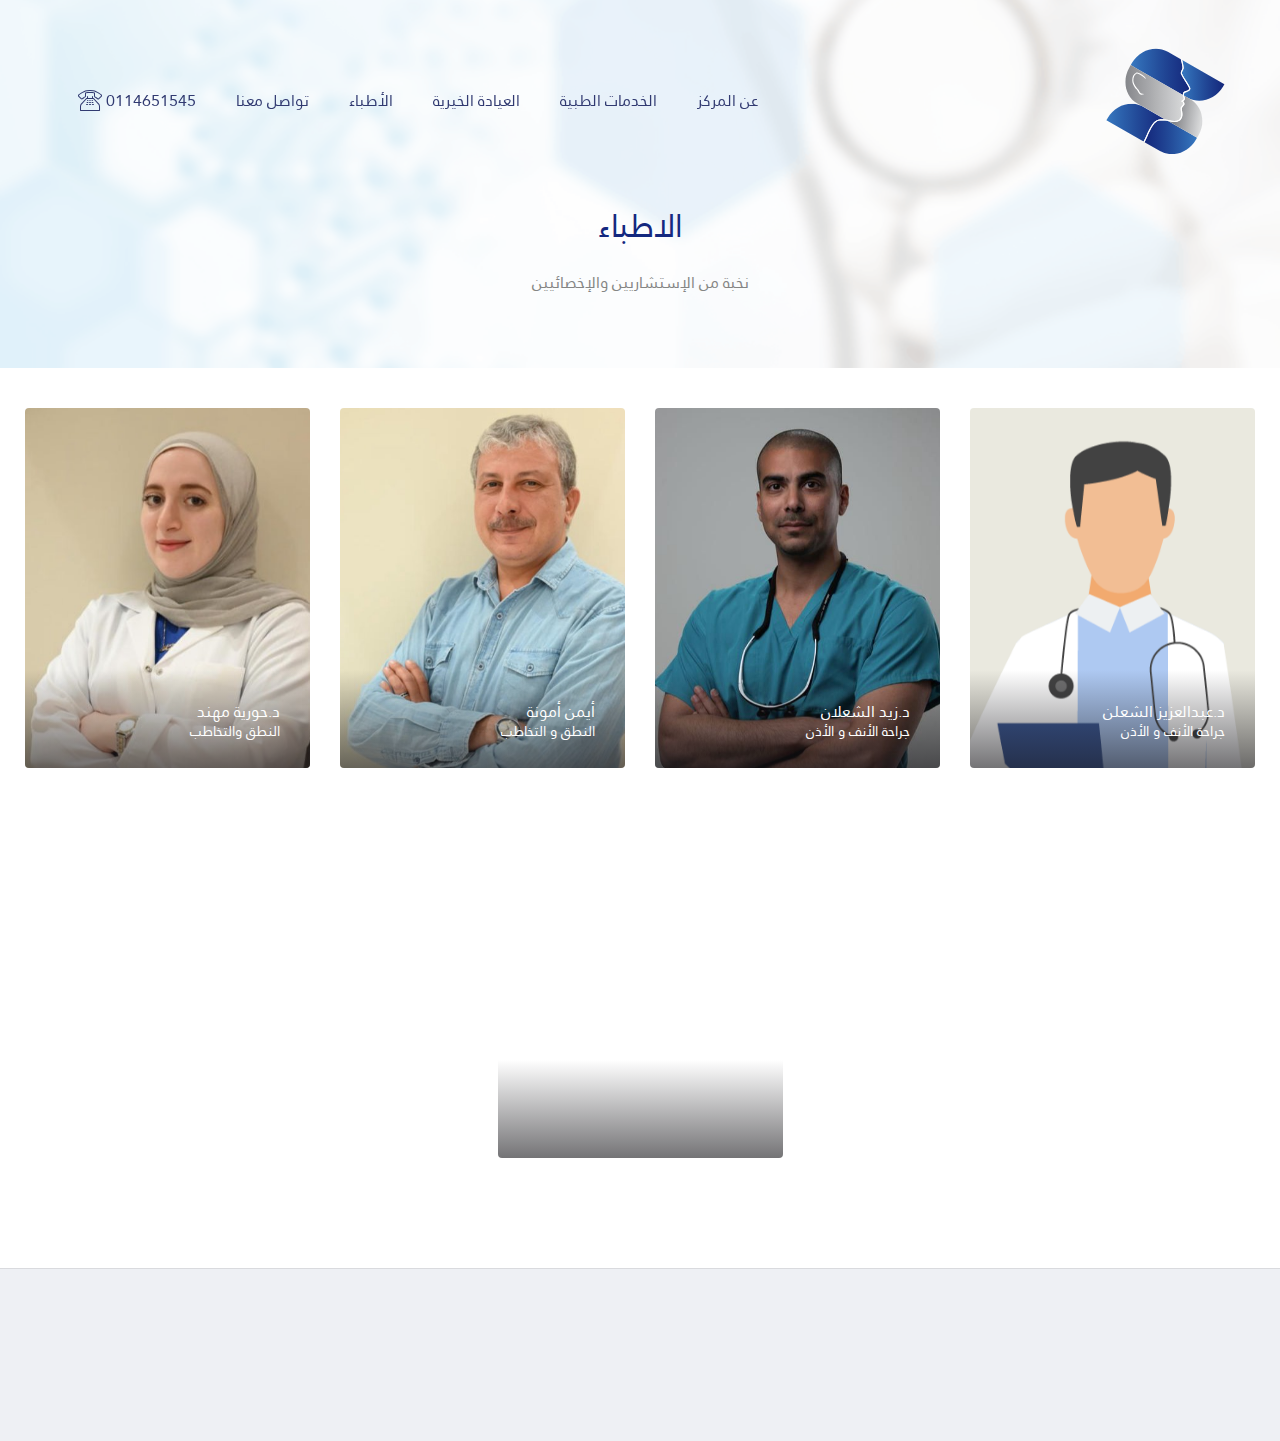
==== commit 91d0dcb6: "ok" ====
--- a/doctors.html
+++ b/doctors.html
@@ -102,7 +102,18 @@
             
             
             
+            
+        
         <div class="col-lg-3 col-sm-6">
+                <div class="image">
+                    <a href="javascript:open_page('dr-shaalan');"><img src="assets/images/sparsh-doctor-placeholder-02-1-392x507.png" alt="" title=""></a>
+                    <div class="text__block text-white">
+                        <p class="text__title mbr-bold mbr-fonts-style display-7">د.عبدالعزيز الشعلن</p>
+                        <p class="text__descr mbr-fonts-style display-4">جراحة الأنف و الأذن</p>
+                        
+                    </div>
+                </div>
+            </div><div class="col-lg-3 col-sm-6">
                 <div class="image">
                     <a href="javascript:open_page('dr-zid');"><img src="assets/images/whatsapp-image-2022-09-24-at-6.21.12-pm-588x715.jpeg" alt="" title=""></a>
                     <div class="text__block text-white">
@@ -159,7 +170,7 @@
                 <div class="col">
                     <h5 class="card-title mbr-fonts-style display-1">&nbsp;د.زيد الشعلان</h5>
                     <h5 class="card-subtitle mbr-fonts-style display-7">استشاري جراحة الأنف و الأذن و الحنجرة<div>ستشاري جراحة تجميل الوجه والرقبة و الجراحة الترميمية</div></h5>
-                    <h5 class="card-text mbr-fonts-style display-4"><div><br></div>المؤهلات:<br><div>- الزمالة الامريكية في جراحة تجميل الوجه و الرقبة و الجراحة الترميمية</div><div>منجامعة“توماسجيفيرسون” (فيلاديلفيا،امريكا) الزمالة الامريكية في جراحة تجميل الوجه و الرقبة و الجراحة الترميمية&nbsp;</div><div><span style="font-size: 0.9rem;">- من جامعة “تينيسي” (ميمفيس،امريكيا) الزمالة الامريكية من ا لأكاديمية الأمريكية لجراحة تجميل الوجه و الجراحة الترميمية AAFPRS</span><br></div><div>- الزمالة الامريكية من ا لأكاديمية ا لأمريكية لجراحة تجميل الوجه و الجراحة الترميمية AAFPRS</div><br><div>يرى جميع حالات تجميل الانف والوجه و الرقبة ، الجراحية و غير الجراحية</div><br><div>اجراءات العيادة :</div><div>انواع حقن الفلر المختلفة للوجه</div><div>حقن البوتكس </div><div>عمليات التجميل المصغرة تحت التخدير الموضعي بالعيادة</div><br><br><div>العمليات :</div><div>- عملية شدالوجه والرقبة</div><div>- تجميل ا لانف</div><div>- تعديل الحاجز ا لانفي</div><div>- شفط دهون الرقبة</div><div>- شد الجفون</div><div>- شد الحواجب</div><div>- تصغير/شد الجبهة</div><div>- حشوات تكبير الدقن</div><div>- حشوات تكبير الشفايف</div><div>- تجميل / تصحيح الاذان البارزة</div><div>- حقن الدهون الذاتية بالوجه</div><div>- ازالة الفلر الدائم ومعالجة مضاعفاته&nbsp;</div><br><div><br></div></h5>
+                    <h5 class="card-text mbr-fonts-style display-4"><div>استشلري جراحة و أمراض النف و الذن و الحنجرة</div><div>زميل كلية الجراحي اللكية البريطانية</div><div>عمل سابقا كرئيس لقسم النف و الذن و الحنجرة</div><div>ثم مديرا لستشفى اللك عبدالعزيز الجامعي</div><div>بدأ عيادته الخاصة في عام 1987م ، و تعتبر من أوائل العيادات الخاصة في الملكة</div><div>بدأ العيادة الخيرية في عام 1991م ، و توسعت و مازالت مستمرة الى الن</div></h5>
                     <div class="mbr-social-likes">
                         <span class="btn btn-social socicon-bg-youtube youtube mx-2">
                             <a href="https://wa.me/966502949133"><span class="mbr-iconfont socicon-whatsapp socicon"></span></a>
@@ -173,6 +184,28 @@
                         
                         
                     </div>
+                </div>
+            </div>
+        </div>
+    </div>
+</section>
+
+<section data-bs-version="5.1" class="people4 cid-tl2Jq7LN52" id="dr-shaalan">
+    
+
+    
+
+    <div class="container">
+        <div class="shadow">
+            <div class="row al">
+                <div class="col-auto">
+                    <img src="assets/images/sparsh-doctor-placeholder-02-1-392x507.png" alt="" class="align">
+                </div>
+                <div class="col">
+                    <h5 class="card-title mbr-fonts-style display-1">د.عبدالعزيز الشعلن</h5>
+                    <h5 class="card-subtitle mbr-fonts-style display-7">استشلري جراحة و أمراض النف و الذن و الحنجرة</h5>
+                    <h5 class="card-text mbr-fonts-style display-4"><div>زميل كلية الجراحي اللكية البريطانية</div><div>عمل سابقا كرئيس لقسم النف و الذن و الحنجرة</div><div>ثم مديرا لستشفى الملك عبدالعزيز الجامعي</div><div>بدأ عيادته الخاصة في عام 1987م ، و تعتبر من أوائل العيادات الخاصة في الملكة</div><div>بدأ العيادة الخيرية في عام 1991م ، و توسعت و مازالت مستمرة الى الان</div></h5>
+                    
                 </div>
             </div>
         </div>
--- a/assets/mobirise/css/mbr-additional.css
+++ b/assets/mobirise/css/mbr-additional.css
@@ -5063,6 +5063,158 @@
 .cid-tir8cYuKGH .mbr-social-likes {
   text-align: right;
 }
+.cid-tl2Jq7LN52 {
+  padding-top: 10rem;
+  padding-bottom: 5rem;
+  background-color: #ffffff;
+}
+.cid-tl2Jq7LN52 .row {
+  align-items: center;
+  justify-content: space-between;
+}
+.cid-tl2Jq7LN52 .mbr-section-title {
+  width: 100%;
+  text-align: left;
+  margin-bottom: 24px;
+  line-height: 1.171em;
+}
+.cid-tl2Jq7LN52 .mbr-section-subtitle {
+  color: #4c4c4c;
+  width: 100%;
+  text-align: left;
+}
+.cid-tl2Jq7LN52 .mbr-text {
+  color: #5f5d68;
+  margin-bottom: 48px;
+}
+.cid-tl2Jq7LN52 .right-side {
+  max-width: 554px;
+  margin-right: 60px;
+}
+.cid-tl2Jq7LN52 .mbr-section-btn {
+  width: auto;
+  display: inline;
+}
+.cid-tl2Jq7LN52 .margin {
+  margin-right: 14px;
+}
+.cid-tl2Jq7LN52 .shadow {
+  margin: auto;
+  max-width: 860px;
+  padding: 79px 76px;
+  box-shadow: 0 5px 16px 0 rgba(8, 15, 52, 0.07);
+  overflow: hidden;
+  border-style: solid;
+  border-width: 1px;
+  border-color: #eff0f6;
+  border-radius: 14px;
+  background-color: #fff;
+}
+.cid-tl2Jq7LN52 .socicon-bg-youtube {
+  background-color: #c4302b;
+}
+.cid-tl2Jq7LN52 .socicon-bg-facebook {
+  background-color: #3e5b98;
+}
+.cid-tl2Jq7LN52 .socicon-bg-twitter {
+  background-color: #4da7de;
+}
+.cid-tl2Jq7LN52 .socicon-bg-pinterest {
+  background-color: #c92619;
+}
+.cid-tl2Jq7LN52 .socicon-bg-mail {
+  background-color: #134785;
+}
+.cid-tl2Jq7LN52 .btn-social {
+  margin-right: 3px !important;
+  margin-left: 3px !important;
+  margin-top: 0 !important;
+  margin-bottom: 0 !important;
+  font-size: 14px;
+  border-radius: 50%;
+  padding: 0;
+  width: 32px;
+  height: 32px;
+  line-height: 44px;
+  text-align: center;
+  position: relative;
+  border: none !important;
+  border-color: #313a71;
+  cursor: pointer;
+}
+.cid-tl2Jq7LN52 .btn-social .mbr-iconfont {
+  top: 0;
+  line-height: 22px;
+  width: 22px;
+  color: #fff;
+}
+.cid-tl2Jq7LN52 .btn-social:hover {
+  color: #fff;
+}
+.cid-tl2Jq7LN52 .btn-social + .btn {
+  margin-left: 0.1rem;
+}
+.cid-tl2Jq7LN52 img {
+  max-width: 238px;
+  height: auto;
+  border-radius: 50%;
+}
+.cid-tl2Jq7LN52 .mbr-social-likes {
+  max-width: 454px;
+}
+.cid-tl2Jq7LN52 .card-title {
+  margin-bottom: 8px;
+  color: #14142b;
+  text-align: right;
+}
+.cid-tl2Jq7LN52 .card-subtitle {
+  margin-bottom: 22px;
+  color: #14287f;
+  text-align: right;
+}
+.cid-tl2Jq7LN52 .card-text {
+  margin-bottom: 22px;
+  color: #8c8c95;
+}
+.cid-tl2Jq7LN52 .card-title,
+.cid-tl2Jq7LN52 .card-subtitle,
+.cid-tl2Jq7LN52 .card-text {
+  width: auto;
+}
+@media (max-width: 770px) {
+  .cid-tl2Jq7LN52 .shadow {
+    padding: 59px 56px;
+  }
+}
+@media (max-width: 640px) {
+  .cid-tl2Jq7LN52 .al {
+    flex-direction: column;
+  }
+  .cid-tl2Jq7LN52 .shadow {
+    padding: 39px 36px;
+  }
+  .cid-tl2Jq7LN52 img {
+    padding-bottom: 20px;
+  }
+  .cid-tl2Jq7LN52 .card-title,
+  .cid-tl2Jq7LN52 .card-subtitle,
+  .cid-tl2Jq7LN52 .card-text,
+  .cid-tl2Jq7LN52 .mbr-social-likes {
+    text-align: center;
+  }
+}
+@media (max-width: 600px) {
+  .cid-tl2Jq7LN52 .shadow {
+    padding: 35px 15px;
+  }
+}
+.cid-tl2Jq7LN52 .mbr-iconfont {
+  margin-left: 0;
+}
+.cid-tl2Jq7LN52 .card-text,
+.cid-tl2Jq7LN52 .mbr-social-likes {
+  text-align: right;
+}
 .cid-tis2cQevDI {
   padding-top: 10rem;
   padding-bottom: 5rem;
--- a/assets/mobirise/css/mbr-additional.css
+++ b/assets/mobirise/css/mbr-additional.css
@@ -5063,6 +5063,158 @@
 .cid-tir8cYuKGH .mbr-social-likes {
   text-align: right;
 }
+.cid-tl2Jq7LN52 {
+  padding-top: 10rem;
+  padding-bottom: 5rem;
+  background-color: #ffffff;
+}
+.cid-tl2Jq7LN52 .row {
+  align-items: center;
+  justify-content: space-between;
+}
+.cid-tl2Jq7LN52 .mbr-section-title {
+  width: 100%;
+  text-align: left;
+  margin-bottom: 24px;
+  line-height: 1.171em;
+}
+.cid-tl2Jq7LN52 .mbr-section-subtitle {
+  color: #4c4c4c;
+  width: 100%;
+  text-align: left;
+}
+.cid-tl2Jq7LN52 .mbr-text {
+  color: #5f5d68;
+  margin-bottom: 48px;
+}
+.cid-tl2Jq7LN52 .right-side {
+  max-width: 554px;
+  margin-right: 60px;
+}
+.cid-tl2Jq7LN52 .mbr-section-btn {
+  width: auto;
+  display: inline;
+}
+.cid-tl2Jq7LN52 .margin {
+  margin-right: 14px;
+}
+.cid-tl2Jq7LN52 .shadow {
+  margin: auto;
+  max-width: 860px;
+  padding: 79px 76px;
+  box-shadow: 0 5px 16px 0 rgba(8, 15, 52, 0.07);
+  overflow: hidden;
+  border-style: solid;
+  border-width: 1px;
+  border-color: #eff0f6;
+  border-radius: 14px;
+  background-color: #fff;
+}
+.cid-tl2Jq7LN52 .socicon-bg-youtube {
+  background-color: #c4302b;
+}
+.cid-tl2Jq7LN52 .socicon-bg-facebook {
+  background-color: #3e5b98;
+}
+.cid-tl2Jq7LN52 .socicon-bg-twitter {
+  background-color: #4da7de;
+}
+.cid-tl2Jq7LN52 .socicon-bg-pinterest {
+  background-color: #c92619;
+}
+.cid-tl2Jq7LN52 .socicon-bg-mail {
+  background-color: #134785;
+}
+.cid-tl2Jq7LN52 .btn-social {
+  margin-right: 3px !important;
+  margin-left: 3px !important;
+  margin-top: 0 !important;
+  margin-bottom: 0 !important;
+  font-size: 14px;
+  border-radius: 50%;
+  padding: 0;
+  width: 32px;
+  height: 32px;
+  line-height: 44px;
+  text-align: center;
+  position: relative;
+  border: none !important;
+  border-color: #313a71;
+  cursor: pointer;
+}
+.cid-tl2Jq7LN52 .btn-social .mbr-iconfont {
+  top: 0;
+  line-height: 22px;
+  width: 22px;
+  color: #fff;
+}
+.cid-tl2Jq7LN52 .btn-social:hover {
+  color: #fff;
+}
+.cid-tl2Jq7LN52 .btn-social + .btn {
+  margin-left: 0.1rem;
+}
+.cid-tl2Jq7LN52 img {
+  max-width: 238px;
+  height: auto;
+  border-radius: 50%;
+}
+.cid-tl2Jq7LN52 .mbr-social-likes {
+  max-width: 454px;
+}
+.cid-tl2Jq7LN52 .card-title {
+  margin-bottom: 8px;
+  color: #14142b;
+  text-align: right;
+}
+.cid-tl2Jq7LN52 .card-subtitle {
+  margin-bottom: 22px;
+  color: #14287f;
+  text-align: right;
+}
+.cid-tl2Jq7LN52 .card-text {
+  margin-bottom: 22px;
+  color: #8c8c95;
+}
+.cid-tl2Jq7LN52 .card-title,
+.cid-tl2Jq7LN52 .card-subtitle,
+.cid-tl2Jq7LN52 .card-text {
+  width: auto;
+}
+@media (max-width: 770px) {
+  .cid-tl2Jq7LN52 .shadow {
+    padding: 59px 56px;
+  }
+}
+@media (max-width: 640px) {
+  .cid-tl2Jq7LN52 .al {
+    flex-direction: column;
+  }
+  .cid-tl2Jq7LN52 .shadow {
+    padding: 39px 36px;
+  }
+  .cid-tl2Jq7LN52 img {
+    padding-bottom: 20px;
+  }
+  .cid-tl2Jq7LN52 .card-title,
+  .cid-tl2Jq7LN52 .card-subtitle,
+  .cid-tl2Jq7LN52 .card-text,
+  .cid-tl2Jq7LN52 .mbr-social-likes {
+    text-align: center;
+  }
+}
+@media (max-width: 600px) {
+  .cid-tl2Jq7LN52 .shadow {
+    padding: 35px 15px;
+  }
+}
+.cid-tl2Jq7LN52 .mbr-iconfont {
+  margin-left: 0;
+}
+.cid-tl2Jq7LN52 .card-text,
+.cid-tl2Jq7LN52 .mbr-social-likes {
+  text-align: right;
+}
 .cid-tis2cQevDI {
   padding-top: 10rem;
   padding-bottom: 5rem;
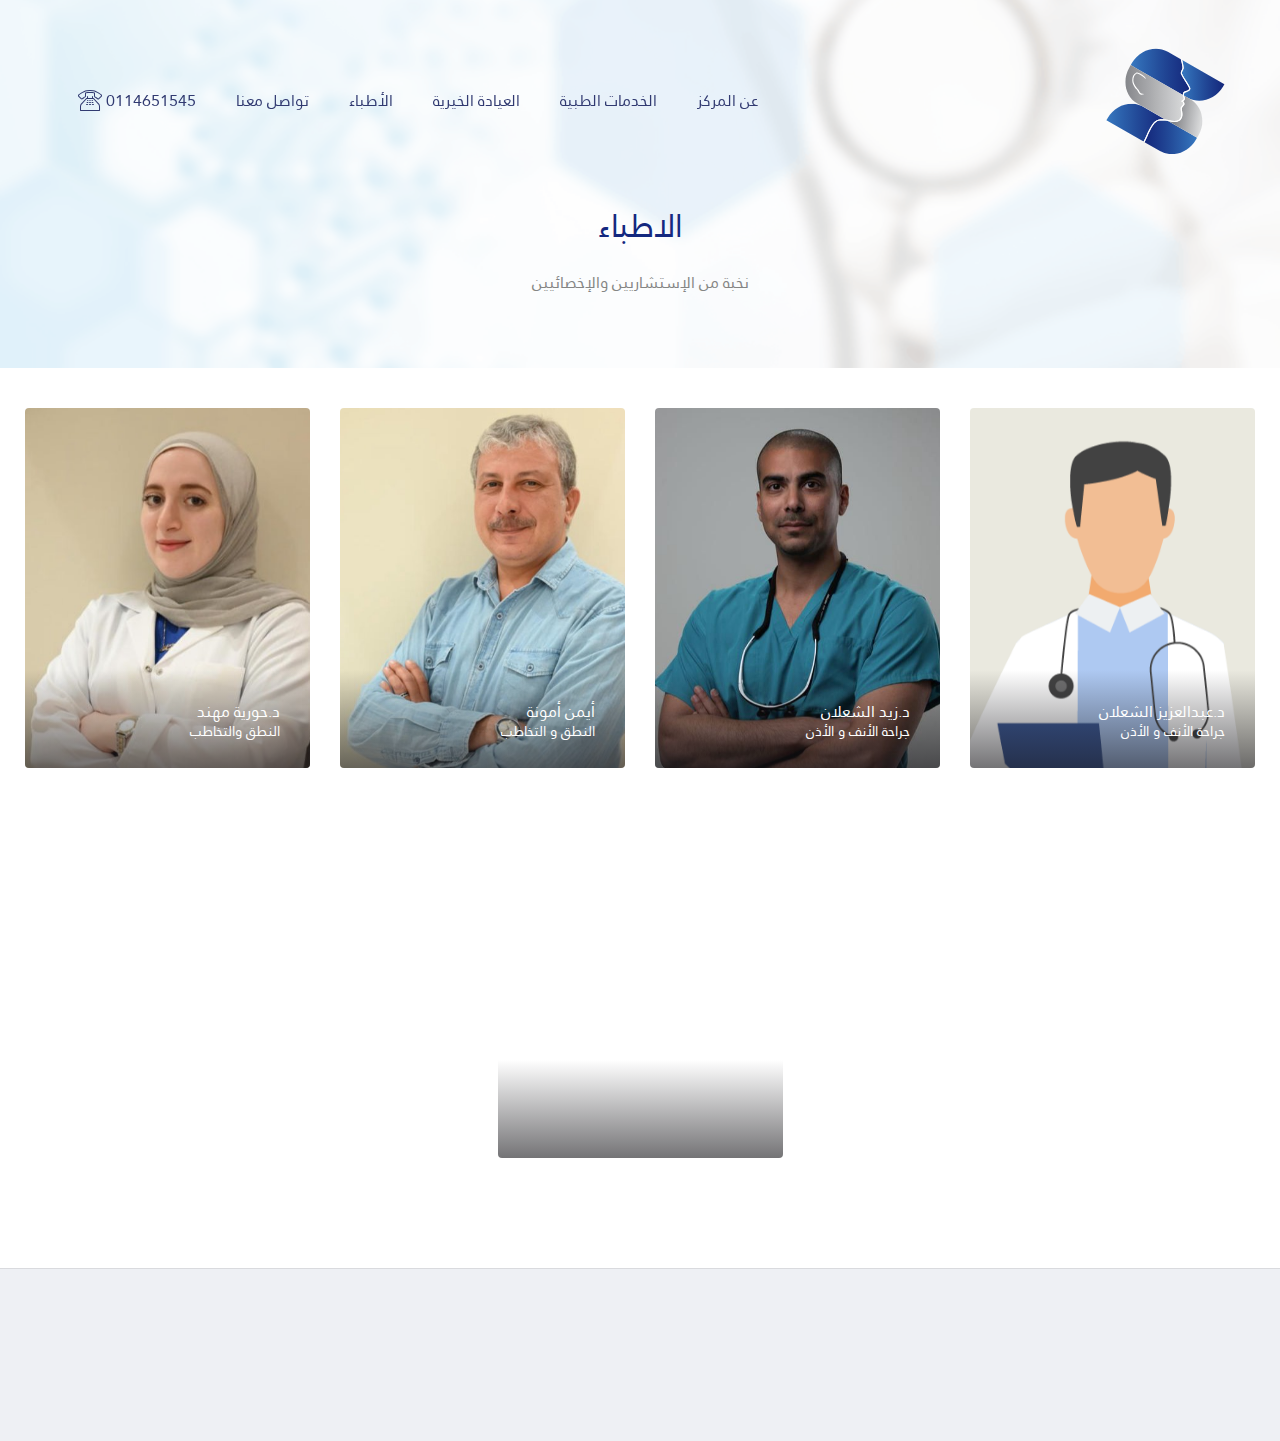
==== commit be9ebff8: "ok" ====
--- a/doctors.html
+++ b/doctors.html
@@ -108,7 +108,7 @@
                 <div class="image">
                     <a href="javascript:open_page('dr-shaalan');"><img src="assets/images/sparsh-doctor-placeholder-02-1-392x507.png" alt="" title=""></a>
                     <div class="text__block text-white">
-                        <p class="text__title mbr-bold mbr-fonts-style display-7">د.عبدالعزيز الشعلن</p>
+                        <p class="text__title mbr-bold mbr-fonts-style display-7"><a href="javascript:open_page('dr-shaalan');" class="text-white">د.عبدالعزيز&nbsp;الشعلان</a></p>
                         <p class="text__descr mbr-fonts-style display-4">جراحة الأنف و الأذن</p>
                         
                     </div>
@@ -169,8 +169,8 @@
                 </div>
                 <div class="col">
                     <h5 class="card-title mbr-fonts-style display-1">&nbsp;د.زيد الشعلان</h5>
-                    <h5 class="card-subtitle mbr-fonts-style display-7">استشاري جراحة الأنف و الأذن و الحنجرة<div>ستشاري جراحة تجميل الوجه والرقبة و الجراحة الترميمية</div></h5>
-                    <h5 class="card-text mbr-fonts-style display-4"><div>استشلري جراحة و أمراض النف و الذن و الحنجرة</div><div>زميل كلية الجراحي اللكية البريطانية</div><div>عمل سابقا كرئيس لقسم النف و الذن و الحنجرة</div><div>ثم مديرا لستشفى اللك عبدالعزيز الجامعي</div><div>بدأ عيادته الخاصة في عام 1987م ، و تعتبر من أوائل العيادات الخاصة في الملكة</div><div>بدأ العيادة الخيرية في عام 1991م ، و توسعت و مازالت مستمرة الى الن</div></h5>
+                    <h5 class="card-subtitle mbr-fonts-style display-7"><br>استشاري جراحة الأنف و الأذن و الحنجرة<div>استشاري جراحة تجميل الوجه والرقبة و الجراحة الترميمية</div></h5>
+                    <h5 class="card-text mbr-fonts-style display-4"><div>استشاري سعودي الجنسية</div><div>استشاري جراحة النف و الأذن و الحنجرة</div><div>استشاري جراحة تجميل الوجه و الرقبة</div><div>المؤهلت :</div><div>- الزمالة المريكية في جراحة تجميل الوجه و الرقبة و الجراحة الترميمية</div><div>من جامعة ”توماس جيفيرسون“ (فيلادلفيا ، امريكا)</div><div>• الزمالة المريكية في جراحة تجميل الوجه و الرقبة و الجراحة الترميمية&nbsp;</div><div><span style="font-size: 0.9rem;">&nbsp; &nbsp;من جامعة ”تينيسي“ (ميمفيس، امريكيا)</span></div><div>• الزمالة المريكية من الأكادمية المريكية لجراحة تجميل الوجه و الجراحة </div><div><span style="font-size: 0.9rem;">&nbsp; &nbsp;الترميمية&nbsp;</span><span style="font-size: 0.9rem;">AAFPRS</span><br></div><div>• يرى جميع حالت تجميل الأنف والوجه و الرقبة ، الجراحية و غير الجراحية</div><br><div><span style="font-size: 0.9rem;">اجراءات العيادة :</span></div><div>• انواع حقن الفلر المختلفة للوجه&nbsp;</div><div>• حقن البوتكس&nbsp;</div><div>• عمليات التجميل المصغرة تحت التخدير الموضعي بالعيادة&nbsp;</div><br><br><div>العمليات :</div><div>- عملية شد الوجه و الرقبة</div><div>- تجميل الأنف</div><div>- تعديل الحاجز الأنفي</div><div>- شفط دهون الرقبة</div><div>- شد الجفون</div><div>- شد الحواجب</div><div>- تصغير / شد الجبهة</div><div>- حشوات تكبير الدقن</div><div>- حشوات تكبير الشفايف</div><div>- تصحيح الأذان البارزة</div><div>- تعديل / تجميل فتحات الأذن الكبيرة / المفتوحة</div><div>- حقن الدهون الذاتية بالوجه</div><div>- ازالة الفلر الدائم و معالجة مضاعفاته</div><div>- تجميل الجروح</div></h5>
                     <div class="mbr-social-likes">
                         <span class="btn btn-social socicon-bg-youtube youtube mx-2">
                             <a href="https://wa.me/966502949133"><span class="mbr-iconfont socicon-whatsapp socicon"></span></a>
@@ -203,8 +203,8 @@
                 </div>
                 <div class="col">
                     <h5 class="card-title mbr-fonts-style display-1">د.عبدالعزيز الشعلن</h5>
-                    <h5 class="card-subtitle mbr-fonts-style display-7">استشلري جراحة و أمراض النف و الذن و الحنجرة</h5>
-                    <h5 class="card-text mbr-fonts-style display-4"><div>زميل كلية الجراحي اللكية البريطانية</div><div>عمل سابقا كرئيس لقسم النف و الذن و الحنجرة</div><div>ثم مديرا لستشفى الملك عبدالعزيز الجامعي</div><div>بدأ عيادته الخاصة في عام 1987م ، و تعتبر من أوائل العيادات الخاصة في الملكة</div><div>بدأ العيادة الخيرية في عام 1991م ، و توسعت و مازالت مستمرة الى الان</div></h5>
+                    <h5 class="card-subtitle mbr-fonts-style display-7"><br>استشاري جراحة و أمراض الأنف و الأذن و الحنجرة</h5>
+                    <h5 class="card-text mbr-fonts-style display-4"><div>زميل كلية الجراحي الكلية البريطانية</div><div>عمل سابقا كرئيس لقسم&nbsp; الأنف و الأذن و الحنجرة</div><div>ثم مديراً لمستشفى الملك عبدالعزيز الجامعي</div><div>بدأ عيادته الخاصة في عام 1987م ، و تعتبر من أوائل العيادات الخاصة في المملكة</div><div>بدأ العيادة الخيرية في عام 1991م ، و توسعت و مازالت مستمرة الى الان</div></h5>
                     
                 </div>
             </div>
@@ -225,7 +225,7 @@
                 </div>
                 <div class="col">
                     <h5 class="card-title mbr-fonts-style display-1">&nbsp;د.أيمن أمونة</h5>
-                    <h5 class="card-subtitle mbr-fonts-style display-7">أخصائي أمراض النطق والتخاطب</h5>
+                    <h5 class="card-subtitle mbr-fonts-style display-7"><br>أخصائي أمراض النطق والتخاطب</h5>
                     <h5 class="card-text mbr-fonts-style display-4"><div>حاصل على درجة البكالوريس في أمراض النطق و التخاطب من كلية العلوم الطبية ا لمساعدة ، جامعة العلوم التطبيقية ، 2001م ا لأردن خبرة أكثر من 20 سنة في علاج و تأهيل الحالات التالية :</div><br><div>التأخر اللغوي و ا لاطرابات النطقية</div><div>- التأتأه</div><div>- اضطراباتا لصوت</div><div>- الحبسة الكلامية بجميعا نواعها</div><div>- اضطرابات مخترج الحروف</div><div>- تأهيل ضعاف السمع وزارعي القوقعة</div><div>- حالات متلازمة داون</div><div>- فرط الحركة</div><div>- صعوبة البلع</div><div>- صعوبات التعلم</div><br><div><br></div></h5>
                     
                 </div>
@@ -247,7 +247,7 @@
                 </div>
                 <div class="col">
                     <h5 class="card-title mbr-fonts-style display-1">&nbsp;د.حورية مهند</h5>
-                    <h5 class="card-subtitle mbr-fonts-style display-7">أخصائية أمراض النطق والتخاطب</h5>
+                    <h5 class="card-subtitle mbr-fonts-style display-7">&nbsp;<br>أخصائية أمراض النطق والتخاطب</h5>
                     <h5 class="card-text mbr-fonts-style display-4"><div>كلية علوم التأهيل قسم علوم السمع والنطق - الجامعة الاردنية-عَّمان -الأردن. </div><div>حاصلة على ترخيص الهيئة الصحية السعودية كأخصائي نطق و لغة و تأهيل سمعي. </div><div>خبرة سنوات في عدة مستشفيات و مراكز مختلفة</div><div><br></div><div>الحالات التي عملت معها:</div><div>- التأخر اللغوي</div><div>- اضرابات النطق و اللغة و الصوت</div><div>- اضطراب الطلاقة الكلامية</div><div>- التأتأة الإضطرابات العصبية</div><div>- التأهيل السمعي.</div></h5>
                     
                 </div>
@@ -270,7 +270,7 @@
                 <div class="col">
                     <h5 class="card-title mbr-fonts-style display-1">د.عائشة ماجد حمايدة</h5>
                     <h5 class="card-subtitle mbr-fonts-style display-7">أخصائية أمراض النطق والتخاطب</h5>
-                    <h5 class="card-text mbr-fonts-style display-4"><div><strong>خريجة جامعة العلوم والتكنولوجيا الاردنية - الاردن </strong></div><br><div>الخبرات: </div><div>مركز مهارات للتربية الخاصة وعلاج النطق واللغة</div><br><div>الحالات :</div><div>التاخر اللغوي Delayed language</div><div>اضطرابات اللغة Language Disorders</div><div>اضطرابات النطق Articulation Disorders التلعثم )</div><div>التأتأة ( Stuttring ) التلعثم</div><div>التأهيل اللغوي لمصابي الجلطات الدماغية Stroke</div><div>التأهيل السمعي واللغوي لضعاف السمع Aural rehabilitation</div><div>أمراض الصوت ( بحة ، حا لات سقف الحلق ا لمشقوق، الشفة الارنبية ) Voice Disorders</div></h5>
+                    <h5 class="card-text mbr-fonts-style display-4"><div><strong>خريجة جامعة العلوم والتكنولوجيا الاردنية - الاردن </strong></div><br><div>الخبرات: </div><div>مركز مهارات للتربية الخاصة وعلاج النطق واللغة</div><br><div>الحالات :</div><div>التاخر اللغوي Delayed language</div><div>اضطرابات اللغة Language Disorders</div><div>اضطرابات النطق Articulation Disorders التلعثم )</div><div>التأتأة ( Stuttring ) التلعثم</div><div>التأهيل اللغوي لمصابي الجلطات الدماغية Stroke</div><div>التأهيل السمعي واللغوي لضعاف السمع Aural rehabilitation</div><div>أمراض الصوت ( بحة ، حالات سقف الحلق ا لمشقوق، الشفة الارنبية ) Voice Disorders</div></h5>
                     
                 </div>
             </div>
--- a/assets/mobirise/css/mbr-additional.css
+++ b/assets/mobirise/css/mbr-additional.css
@@ -1064,7 +1064,6 @@
   font-family: 'ArbFONTS-ArbFONTS-Janna-LT-Regular';
   font-size: 2.6rem;
   font-weight: 500;
-  letter-spacing: -2px;
 }
 .display-1 > .mbr-iconfont {
   font-size: 4.16rem;
@@ -1072,7 +1071,6 @@
 .display-2 {
   font-family: 'ArbFONTS-ArbFONTS-Janna-LT-Regular';
   font-size: 2rem;
-  line-height: 1.2;
   font-weight: 500;
 }
 .display-2 > .mbr-iconfont {
@@ -1081,8 +1079,8 @@
 .display-4 {
   font-family: 'ArbFONTS-ArbFONTS-Janna-LT-Regular';
   font-size: 0.9rem;
-  line-height: 1.4;
   font-weight: 400;
+  line-height: 1.3rem;
 }
 .display-4 > .mbr-iconfont {
   font-size: 1.44rem;
@@ -1090,7 +1088,6 @@
 .display-5 {
   font-family: 'ArbFONTS-ArbFONTS-Janna-LT-Regular';
   font-size: 1.5rem;
-  line-height: 1.4;
   font-weight: 400;
 }
 .display-5 > .mbr-iconfont {
@@ -1099,7 +1096,6 @@
 .display-7 {
   font-family: 'ArbFONTS-ArbFONTS-Janna-LT-Regular';
   font-size: 1rem;
-  line-height: 1.5;
 }
 .display-7 > .mbr-iconfont {
   font-size: 1.6rem;
@@ -1113,22 +1109,18 @@
   .display-1 {
     font-size: 2.08rem;
     font-size: calc( 1.56rem + (2.6 - 1.56) * ((100vw - 20rem) / (48 - 20)));
-    line-height: calc( 1.4 * (1.56rem + (2.6 - 1.56) * ((100vw - 20rem) / (48 - 20))));
   }
   .display-2 {
     font-size: 1.6rem;
     font-size: calc( 1.35rem + (2 - 1.35) * ((100vw - 20rem) / (48 - 20)));
-    line-height: calc( 1.4 * (1.35rem + (2 - 1.35) * ((100vw - 20rem) / (48 - 20))));
   }
   .display-4 {
     font-size: 0.72rem;
     font-size: calc( 0.965rem + (0.9 - 0.965) * ((100vw - 20rem) / (48 - 20)));
-    line-height: calc( 1.4 * (0.965rem + (0.9 - 0.965) * ((100vw - 20rem) / (48 - 20))));
   }
   .display-5 {
     font-size: 1.2rem;
     font-size: calc( 1.175rem + (1.5 - 1.175) * ((100vw - 20rem) / (48 - 20)));
-    line-height: calc( 1.4 * (1.175rem + (1.5 - 1.175) * ((100vw - 20rem) / (48 - 20))));
   }
 }
 /* Buttons */
@@ -1587,7 +1579,6 @@
 .form-control {
   font-family: 'ArbFONTS-ArbFONTS-Janna-LT-Regular';
   font-size: 1rem;
-  line-height: 1.5;
 }
 .form-control > .mbr-iconfont {
   font-size: 1.6rem;
@@ -5380,7 +5371,6 @@
   width: 100%;
   text-align: left;
   margin-bottom: 24px;
-  line-height: 1.171em;
 }
 .cid-tis2dl8ZbR .mbr-section-subtitle {
   color: #4c4c4c;
--- a/assets/mobirise/css/mbr-additional.css
+++ b/assets/mobirise/css/mbr-additional.css
@@ -1064,7 +1064,6 @@
   font-family: 'ArbFONTS-ArbFONTS-Janna-LT-Regular';
   font-size: 2.6rem;
   font-weight: 500;
-  letter-spacing: -2px;
 }
 .display-1 > .mbr-iconfont {
   font-size: 4.16rem;
@@ -1072,7 +1071,6 @@
 .display-2 {
   font-family: 'ArbFONTS-ArbFONTS-Janna-LT-Regular';
   font-size: 2rem;
-  line-height: 1.2;
   font-weight: 500;
 }
 .display-2 > .mbr-iconfont {
@@ -1081,8 +1079,8 @@
 .display-4 {
   font-family: 'ArbFONTS-ArbFONTS-Janna-LT-Regular';
   font-size: 0.9rem;
-  line-height: 1.4;
   font-weight: 400;
+  line-height: 1.3rem;
 }
 .display-4 > .mbr-iconfont {
   font-size: 1.44rem;
@@ -1090,7 +1088,6 @@
 .display-5 {
   font-family: 'ArbFONTS-ArbFONTS-Janna-LT-Regular';
   font-size: 1.5rem;
-  line-height: 1.4;
   font-weight: 400;
 }
 .display-5 > .mbr-iconfont {
@@ -1099,7 +1096,6 @@
 .display-7 {
   font-family: 'ArbFONTS-ArbFONTS-Janna-LT-Regular';
   font-size: 1rem;
-  line-height: 1.5;
 }
 .display-7 > .mbr-iconfont {
   font-size: 1.6rem;
@@ -1113,22 +1109,18 @@
   .display-1 {
     font-size: 2.08rem;
     font-size: calc( 1.56rem + (2.6 - 1.56) * ((100vw - 20rem) / (48 - 20)));
-    line-height: calc( 1.4 * (1.56rem + (2.6 - 1.56) * ((100vw - 20rem) / (48 - 20))));
   }
   .display-2 {
     font-size: 1.6rem;
     font-size: calc( 1.35rem + (2 - 1.35) * ((100vw - 20rem) / (48 - 20)));
-    line-height: calc( 1.4 * (1.35rem + (2 - 1.35) * ((100vw - 20rem) / (48 - 20))));
   }
   .display-4 {
     font-size: 0.72rem;
     font-size: calc( 0.965rem + (0.9 - 0.965) * ((100vw - 20rem) / (48 - 20)));
-    line-height: calc( 1.4 * (0.965rem + (0.9 - 0.965) * ((100vw - 20rem) / (48 - 20))));
   }
   .display-5 {
     font-size: 1.2rem;
     font-size: calc( 1.175rem + (1.5 - 1.175) * ((100vw - 20rem) / (48 - 20)));
-    line-height: calc( 1.4 * (1.175rem + (1.5 - 1.175) * ((100vw - 20rem) / (48 - 20))));
   }
 }
 /* Buttons */
@@ -1587,7 +1579,6 @@
 .form-control {
   font-family: 'ArbFONTS-ArbFONTS-Janna-LT-Regular';
   font-size: 1rem;
-  line-height: 1.5;
 }
 .form-control > .mbr-iconfont {
   font-size: 1.6rem;
@@ -5380,7 +5371,6 @@
   width: 100%;
   text-align: left;
   margin-bottom: 24px;
-  line-height: 1.171em;
 }
 .cid-tis2dl8ZbR .mbr-section-subtitle {
   color: #4c4c4c;
